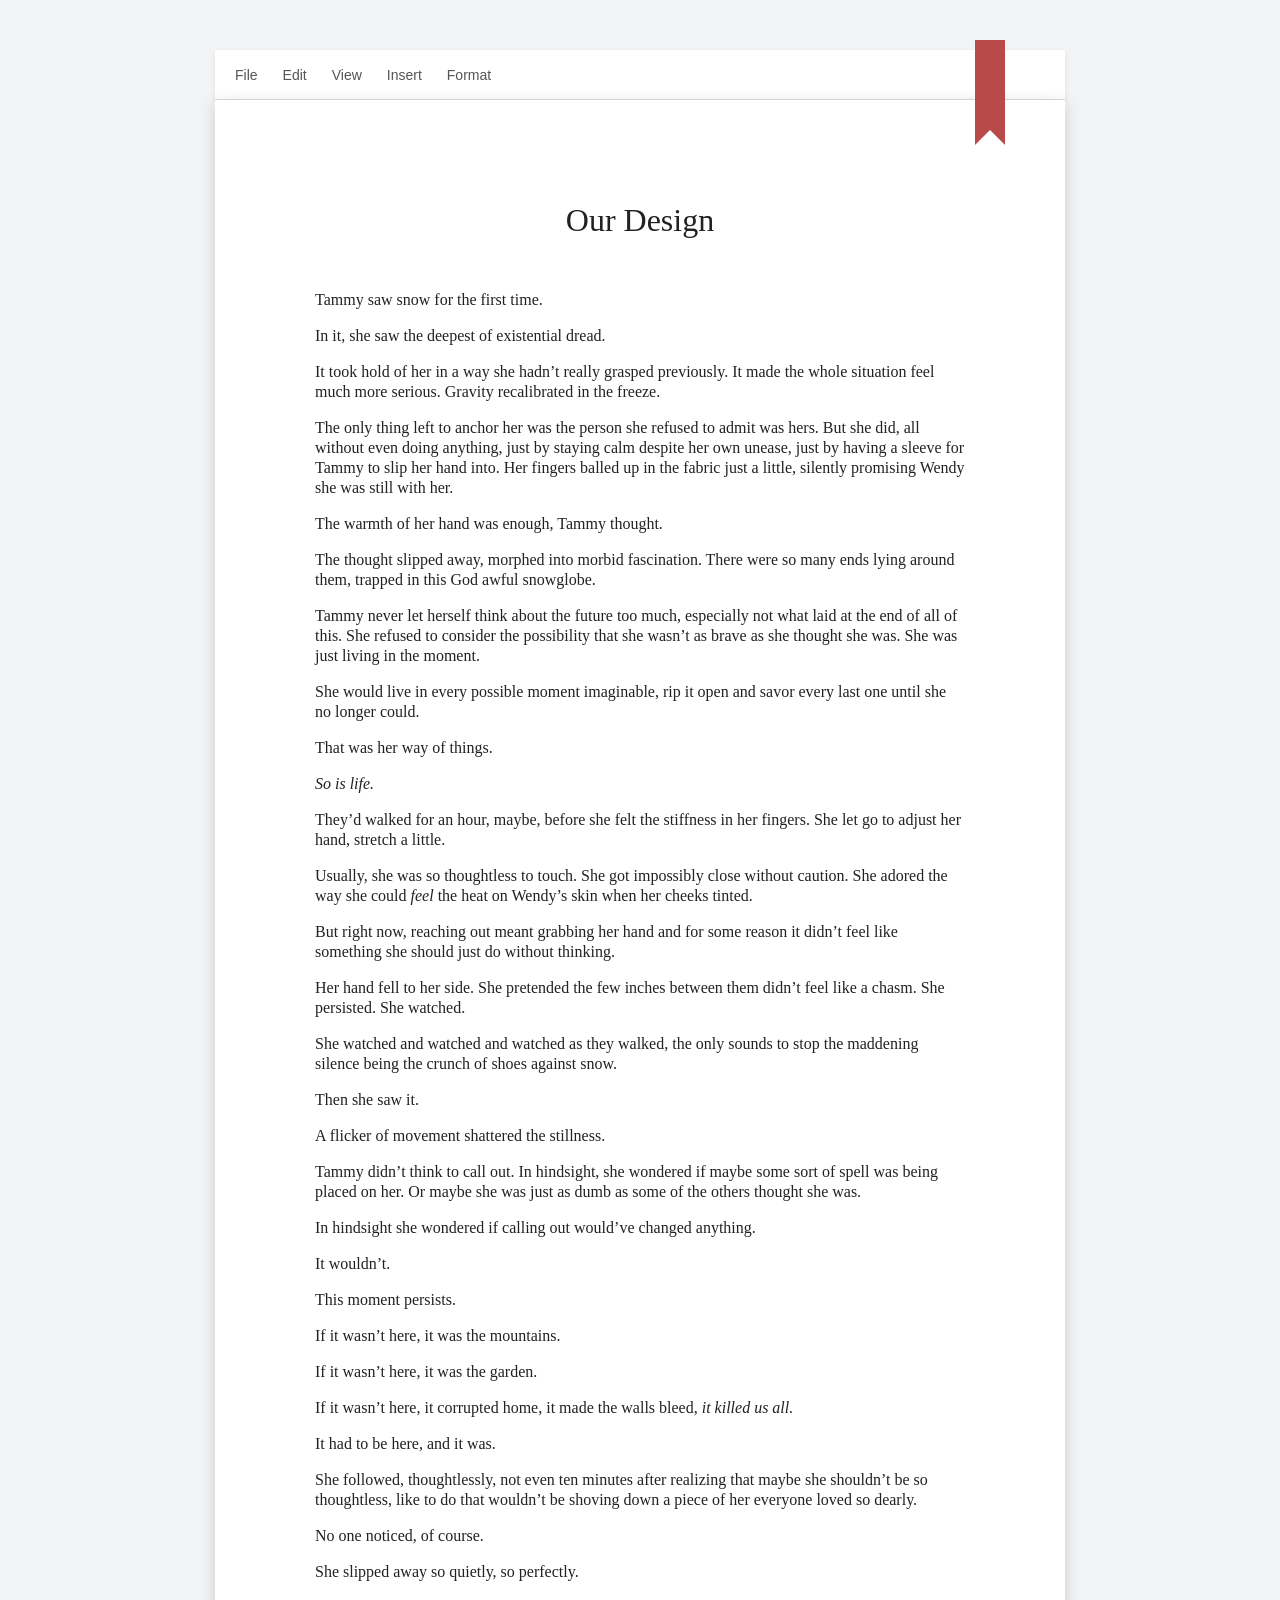
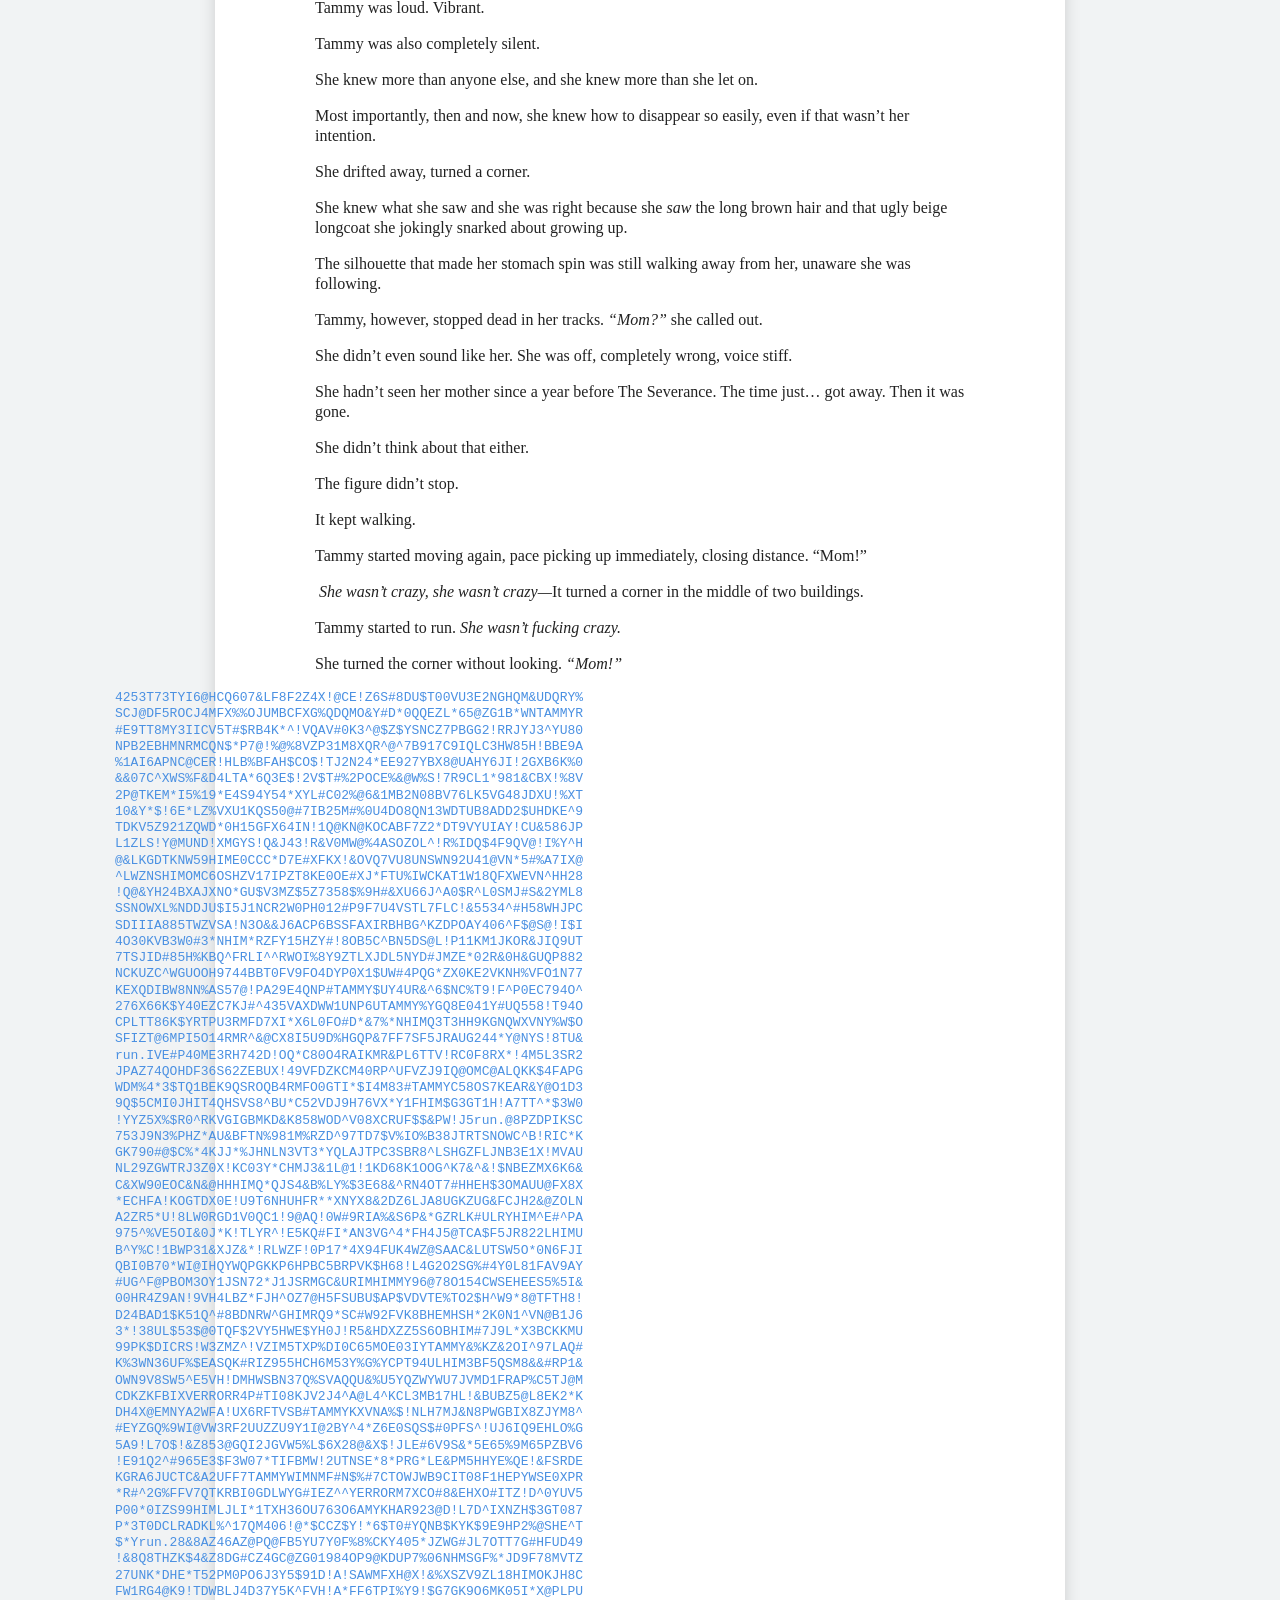
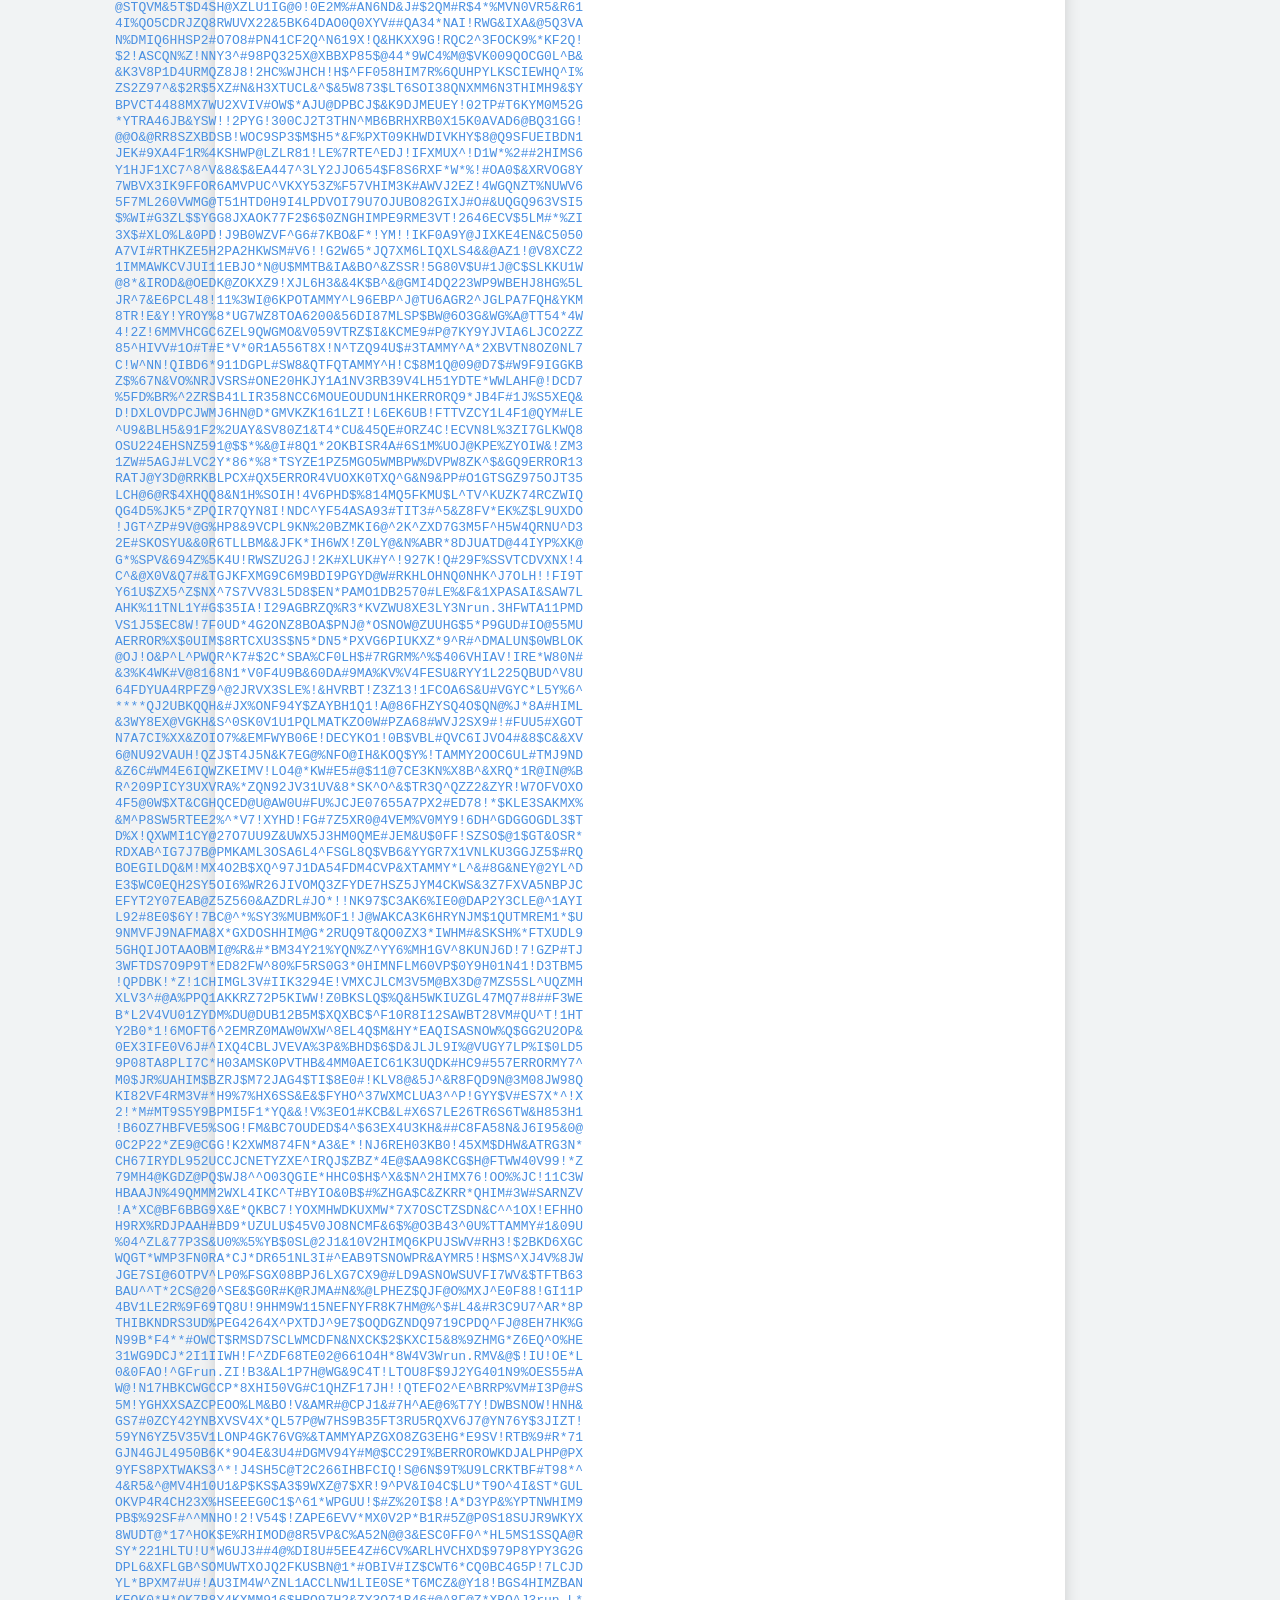
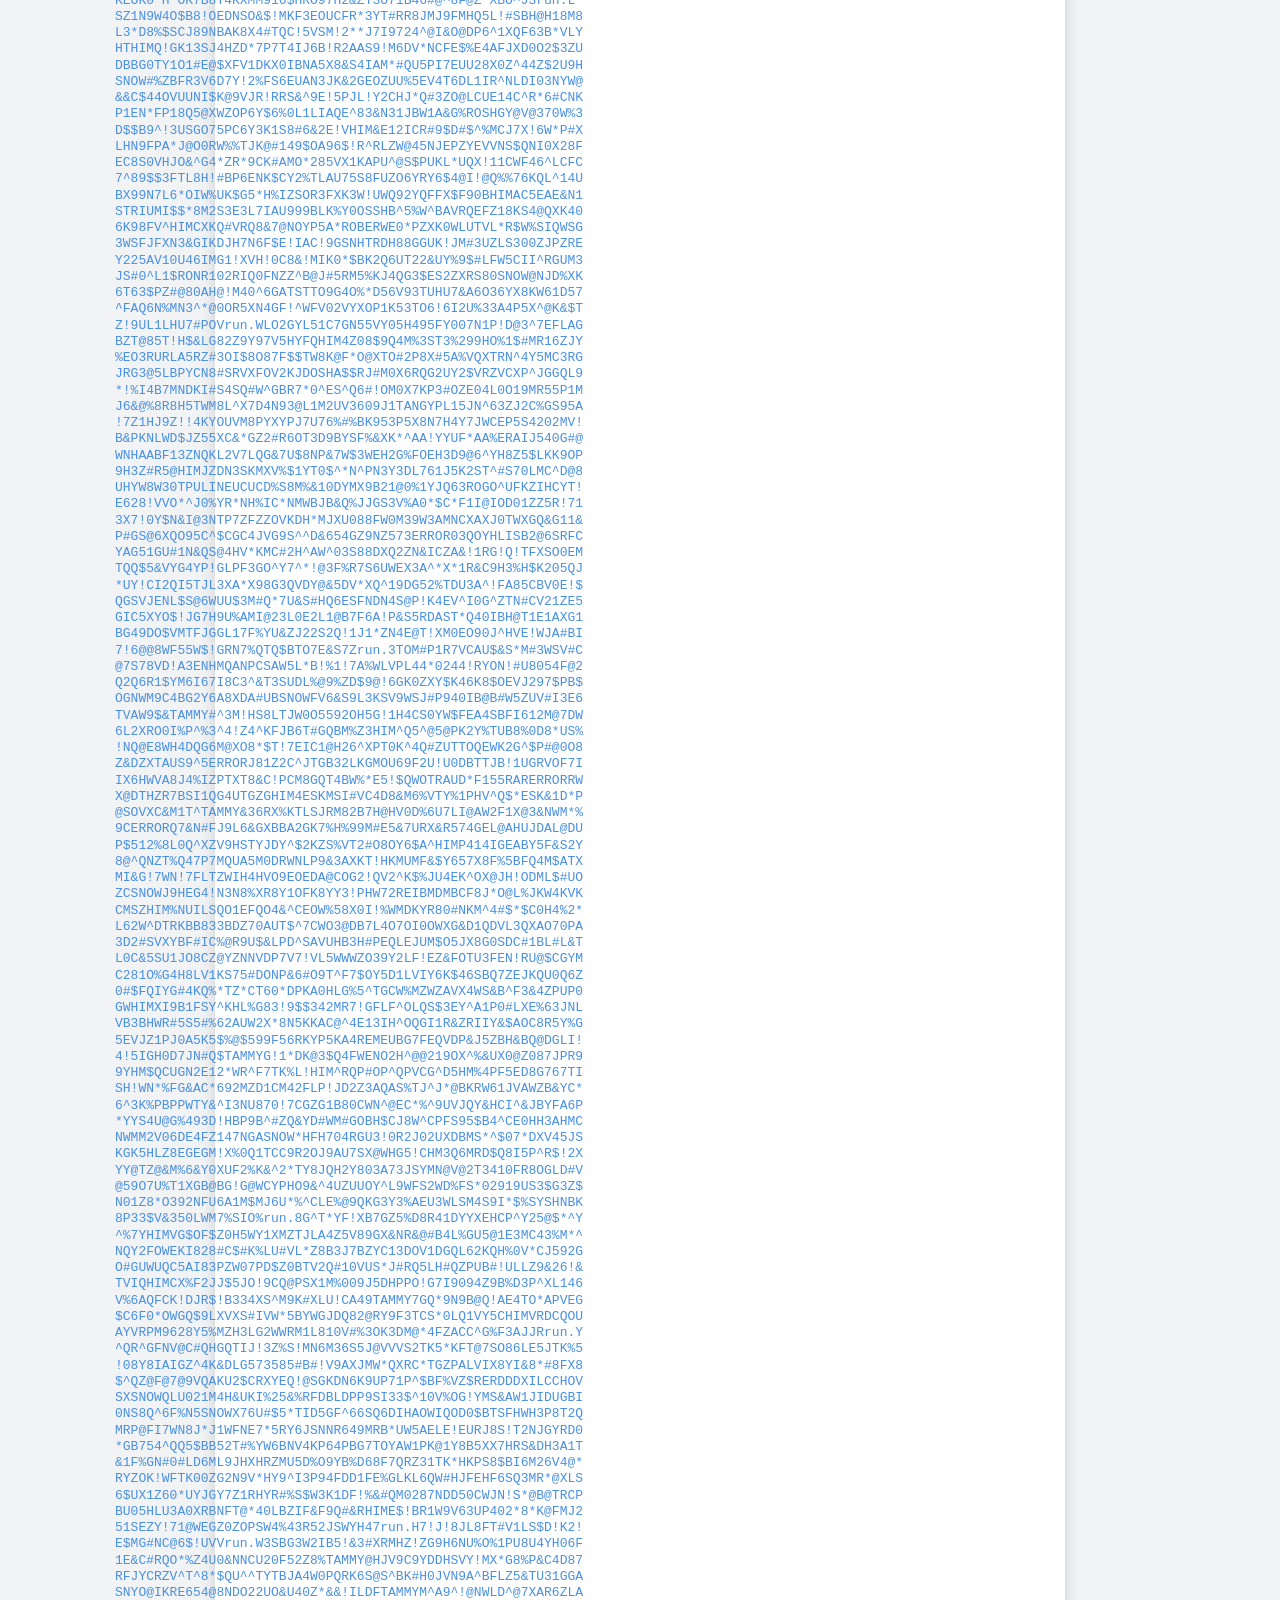
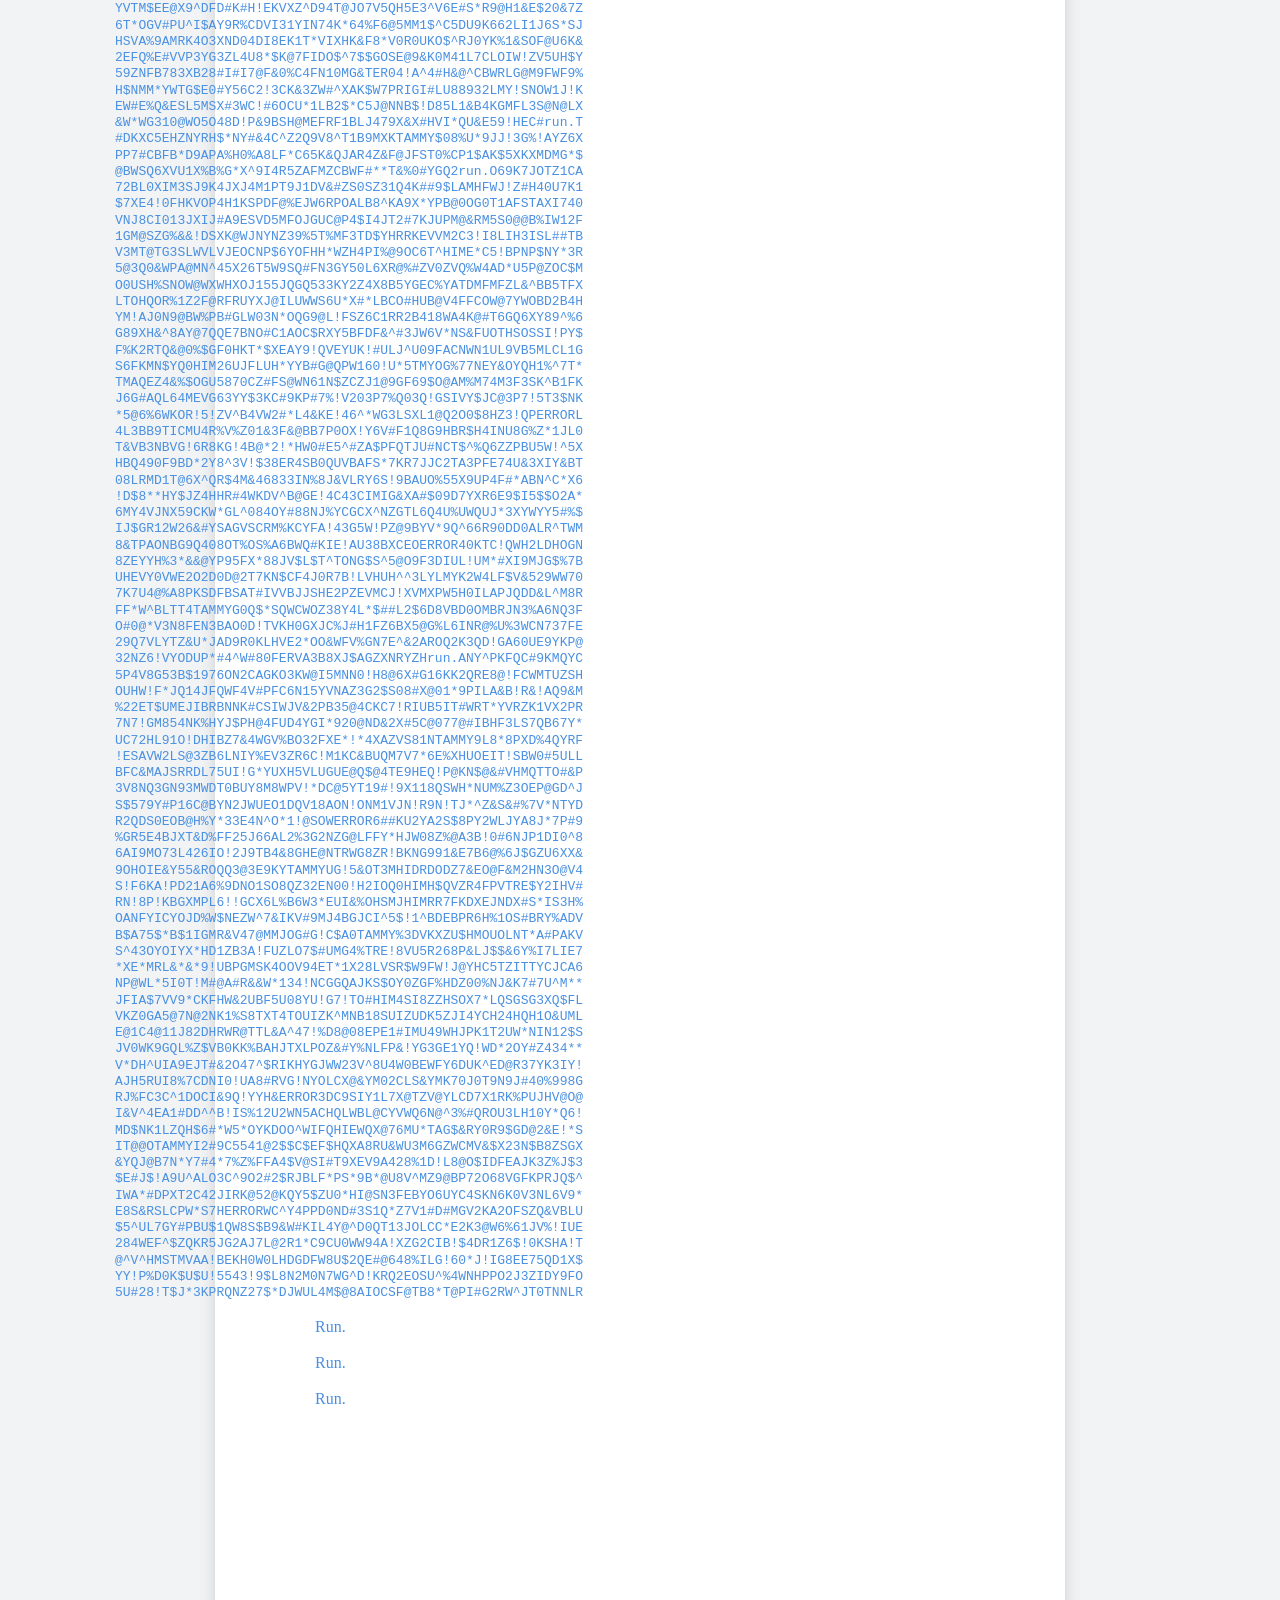
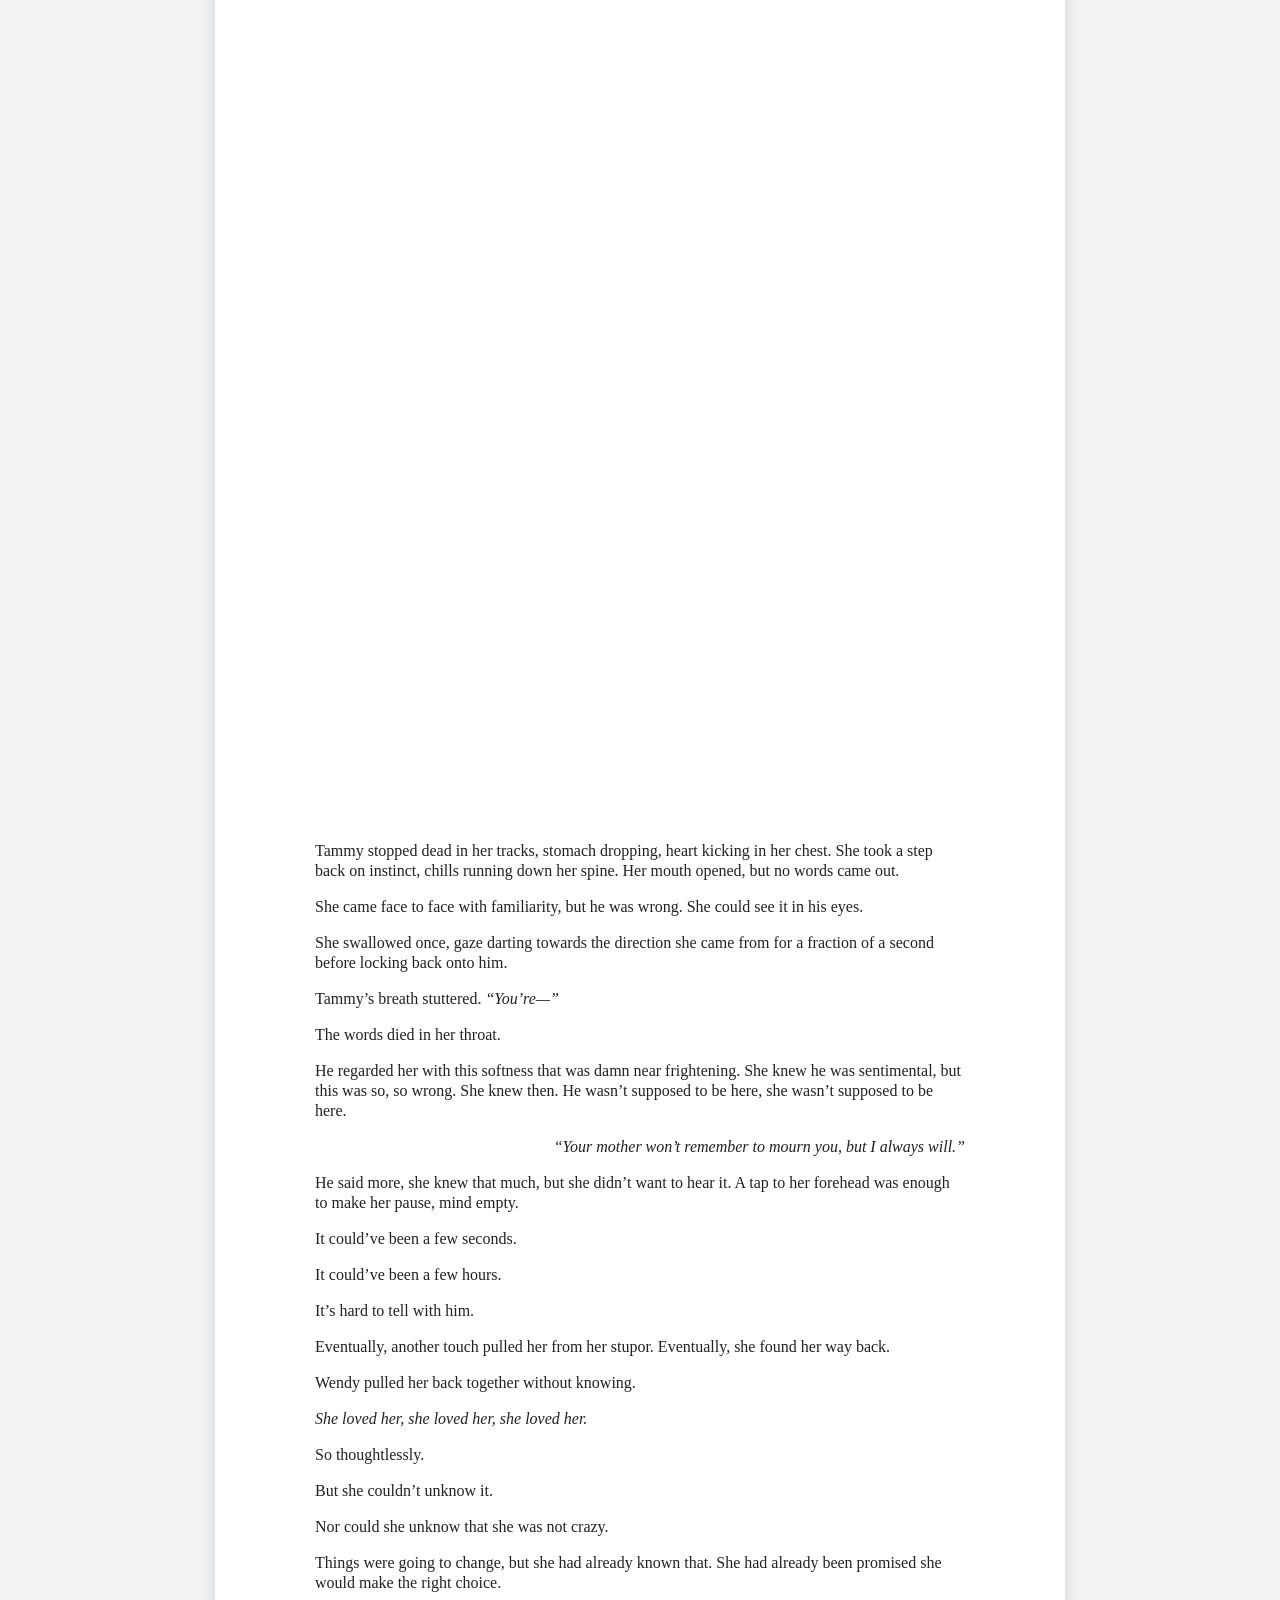
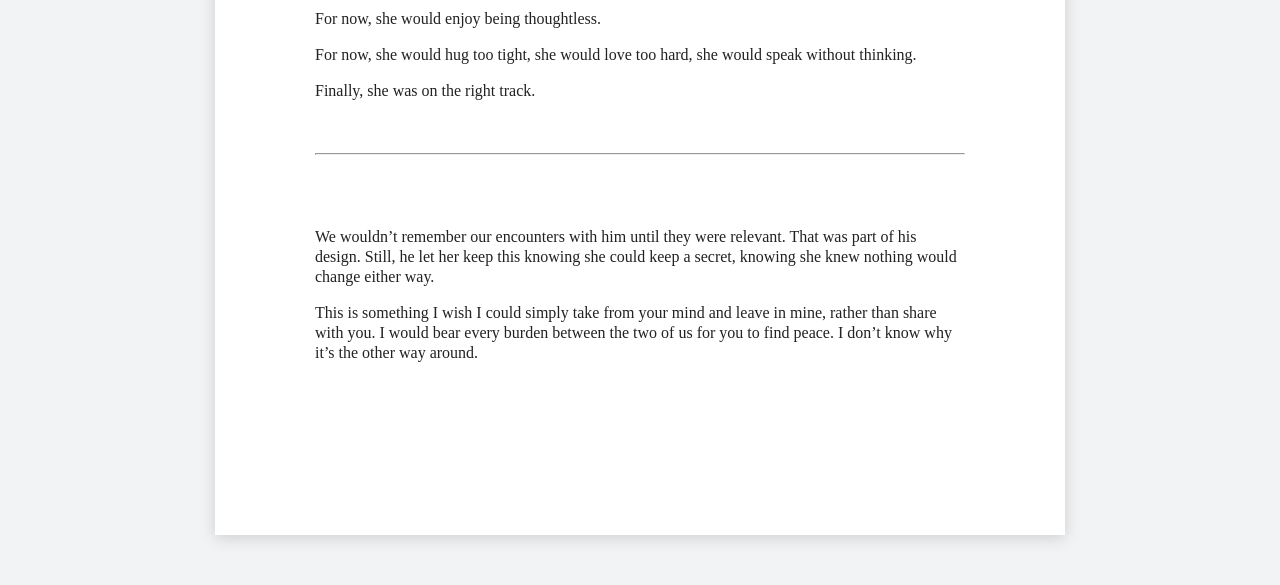
==== story.html @ 6427725e "Update story.html" ====
<!DOCTYPE html>
<html>
<head>
<meta charset="UTF-8">
<title>The Rabbit and the Hare</title>

<style>
body {
    margin: 0;
    background: #f1f3f4;
    font-family: "Times New Roman", Times, serif;
    display: flex;
    justify-content: center;
    padding: 50px 0;
}

/* workspace */
.workspace {
    position: relative;
}

/* toolbar??*/

.toolbar {
    width: 850px;
    height: 50px;
    background: #ffffff;
    border-bottom: 1px solid #ddd;
    box-shadow: 0 2px 5px rgba(0,0,0,0.08);

    display: flex;
    align-items: center;
    gap: 25px;

    padding: 0 20px;
    box-sizing: border-box;

    font-family: Arial, sans-serif;
    font-size: 14px;
    color: #555;
}
    
/* ribbon god were praying this works */
.ribbon {
    position: absolute;
    top: -10px;
    right: 60px;
    width: 30px;
    height: 90px;
    background: #b84a4a;
}

.ribbon::after {
    content: "";
    position: absolute;
    bottom: -15px;
    left: 0;
    width: 0;
    height: 0;
    border-left: 15px solid #b84a4a;
    border-right: 15px solid #b84a4a;
    border-bottom: 15px solid transparent;
}


/* paper area */
.page {
    width: 850px;
    min-height: 1100px;
    background: white;
    box-shadow: 0 3px 15px rgba(0,0,0,0.15);
    padding: 100px;
    box-sizing: border-box;
    line-height: 1.25;
    color: #222;
}

/* story styling stuff */
.title {
    text-align: center;
    font-size: 2em;
    margin-bottom: 50px;
}

.story {
}

#glitch {
    position: relative;

    left: -200px;

    width: 1200px;

    font-family: monospace;
    color: #4a90e2;
    white-space: pre;

    overflow: hidden;
}

    .font-CC {
    color: #4a90e2;
}

.spacer {
    height: 1000px; /* adjust size? */
}
    
</style>
</head>

<body>

<div class="workspace">
    
<div class="toolbar">
    <span>File</span> 
    <span>Edit</span>
    <span>View</span>
    <span>Insert</span>
    <span>Format</span>
</div>
    
    <div class="ribbon"></div>

    <div class="page">

        <div class="title">Our Design</div>

        <div class="story">
<p><span>Tammy saw snow for the first time.</span></p>

<p><span>In it, she saw the deepest of existential dread.</span></p>

<p><span>It took hold of her in a way she hadn’t really grasped previously. It made the whole situation feel much more serious. Gravity recalibrated in the freeze. </span></p>

<p><span>The only thing left to anchor her was the person she refused to admit was hers. But she did, all without even doing anything, just by staying calm despite her own unease, just by having a sleeve for Tammy to slip her hand into. Her fingers balled up in the fabric just a little, silently promising Wendy she was still with her. </span></p>

<p><span>The warmth of her hand was enough, Tammy thought. </span></p>

<p><span>The thought slipped away, morphed into morbid fascination. There were so many ends lying around them, trapped in this God awful snowglobe. </span></p>

<p><span>Tammy never let herself think about the future too much, especially not what laid at the end of all of this. She refused to consider the possibility that she wasn’t as brave as she thought she was. She was just living in the moment. </span></p>

<p><span>She would live in every possible moment imaginable, rip it open and savor every last one until she no longer could. </span></p>

<p><span>That was her way of things.</span></p>

<p><em><span>So is life. </span></em></p>

<p><span>They’d walked for an hour, maybe, before she felt the stiffness in her fingers. She let go to adjust her hand, stretch a little. </span></p>

<p><span>Usually, she was so thoughtless to touch. She got impossibly close without caution. She adored the way she could </span><em><span>feel</span></em><span> the heat on Wendy’s skin when her cheeks tinted.</span></p>

<p><span>But right now, reaching out meant grabbing her hand and for some reason it didn’t feel like something she should just do without thinking. </span></p>

<p><span>Her hand fell to her side. She pretended the few inches between them didn’t feel like a chasm. She persisted. She watched. </span></p>

<p><span>She watched and watched and watched as they walked, the only sounds to stop the maddening silence being the crunch of shoes against snow. </span></p>

<p><span>Then she saw it.</span></p>

<p><span>A flicker of movement shattered the stillness. </span></p>

<p><span>Tammy didn’t think to call out. In hindsight, she wondered if maybe some sort of spell was being placed on her. Or maybe she was just as dumb as some of the others thought she was. </span></p>

<p><span>In hindsight she wondered if calling out would’ve changed anything.</span></p>

<p><span>It wouldn’t. </span></p>

<p><span>This moment persists.</span></p>

<p><span>If it wasn’t here, it was the mountains. </span></p>

<p><span>If it wasn’t here, it was the garden. </span></p>

<p><span>If it wasn’t here, it corrupted home, it made the walls bleed, </span><em><span>it killed us all. </span></em></p>

<p><span>It had to be here, and it was. </span></p>

<p><span>She followed, thoughtlessly, not even ten minutes after realizing that maybe she shouldn’t be so thoughtless, like to do that wouldn’t be shoving down a piece of her everyone loved so dearly. </span></p>

<p><span>No one noticed, of course. </span></p>

<p><span>She slipped away so quietly, so perfectly. </span></p>

<p><span>Tammy was loud. Vibrant. </span></p>

<p><span>Tammy was also completely silent. </span></p>

<p><span>She knew more than anyone else, and she knew more than she let on. </span></p>

<p><span>Most importantly, then and now, she knew how to disappear so easily, even if that wasn’t her intention. </span></p>

<p><span>She drifted away, turned a corner. </span></p>

<p><span>She knew what she saw and she was right because she </span><em><span>saw</span></em><span> the long brown hair and that ugly beige longcoat she jokingly snarked about growing up. </span></p>

<p><span>The silhouette that made her stomach spin was still walking away from her, unaware she was following.</span></p>

<p><span>Tammy, however, stopped dead in her tracks. </span><em><span>“Mom?” </span></em><span>she called out. </span></p>

<p><span>She didn’t even sound like her. She was off, completely wrong, voice stiff. </span></p>

<p><span>She hadn’t seen her mother since a year before The Severance. The time just… got away. Then it was gone. </span></p>

<p><span>She didn’t think about that either. </span></p>

<p><span>The figure didn’t stop. </span></p>

<p><span>It kept walking. </span></p>

<p><span>Tammy started moving again, pace picking up immediately, closing distance. “Mom!”</span></p>

<p><span> </span><em><span>She wasn’t crazy, she wasn’t crazy—</span></em><span>It turned a corner in the middle of two buildings.</span></p>

<p><span>Tammy started to run. </span><em><span>She wasn’t fucking crazy. </span></em></p>

<p><span>She turned the corner without looking. </span><em><span>“Mom!”</span></em><span> </span></p>

<p><div id="glitch"></div>

<script>
const chars =
"ABCDEFGHIJKLMNOPQRSTUVWXYZ0123456789@#$%^&*!";

const words = [
    "TAMMY",
    "HIM",
    "HIM",
    "HIM",
    "SNOW",
    "ERROR",
    "run."
];

function scramble() {
    let output = "";

    for (let line = 0; line < 333; line++) {

        let text = "";

        for (let i = 0; i < 60; i++) {
            text += chars[Math.floor(Math.random() * chars.length)];
        }

        if (Math.random() < 0.4) {
            let word = words[Math.floor(Math.random() * words.length)];

            let pos = Math.floor(Math.random() * (text.length - word.length));

            text =
                text.slice(0, pos) +
                word +
                text.slice(pos + word.length);
        }

        output += text + "\n";
    }

    document.getElementById("glitch").textContent = output;
}

setInterval(scramble, 90);
</script></p>
<p><span class="font-CC">Run.</span></p>
 <p><span class="font-CC">Run.</span></p>
             <p><span class="font-CC">Run.</span></p>

<div class="spacer"></div>

<p><span>Tammy stopped dead in her tracks, stomach dropping, heart kicking in her chest. She took a step back on instinct, chills running down her spine. Her mouth opened, but no words came out. </span></p>

<p><span>She came face to face with familiarity, but he was wrong. She could see it in his eyes. </span></p>

<p><span>She swallowed once, gaze darting towards the direction she came from for a fraction of a second before locking back onto him.</span></p>

<p><span>Tammy’s breath stuttered. </span><em><span>“You’re—” </span></em></p>

<p><span>The words died in her throat.</span></p>

<p><span>He regarded her with this softness that was damn near frightening. She knew he was sentimental, but this was so, so wrong. She knew then. He wasn’t supposed to be here, she wasn’t supposed to be here.</span></p>

<p><p align="right"><em><span>“Your mother won’t remember to mourn you, but I always will.”</span></em></p>

<p><span>He said more, she knew that much, but she didn’t want to hear it. A tap to her forehead was enough to make her pause, mind empty. </span></p>

<p><span>It could’ve been a few seconds. </span></p>

<p><span>It could’ve been a few hours. </span></p>

<p><span>It’s hard to tell with him. </span></p>

<p><span>Eventually, another touch pulled her from her stupor. Eventually, she found her way back.</span></p>

<p><span>Wendy pulled her back together without knowing. </span></p>

<p><em><span>She loved her, she loved her, she loved her. </span></em></p>

<p><span>So thoughtlessly. </span></p>

<p><span>But she couldn’t unknow it. </span></p>

<p><span>Nor could she unknow that she was not crazy. </span></p>

<p><span>Things were going to change, but she had already known that. She had already been promised she would make the right choice. </span></p>

<p><span>For now, she would enjoy being thoughtless. </span></p>

<p><span>For now, she would hug too tight, she would love too hard, she would speak without thinking. </span></p>

<p><span>Finally, she was on the right track.</span></p>

<p> </p><hr>

<p><br />
<br />
</p>

<p><span>We wouldn’t remember our encounters with him until they were relevant. That was part of his design. Still, he let her keep this knowing she could keep a secret, knowing she knew nothing would change either way. </span></p>

<p><span>This is something I wish I could simply take from your mind and leave in mine, rather than share with you. I would bear every burden between the two of us for you to find peace. I don’t know why it’s the other way around. </span></p>

<p><br />
<br />
</p>
        </div>

    </div>

</div>

</body>
</html>
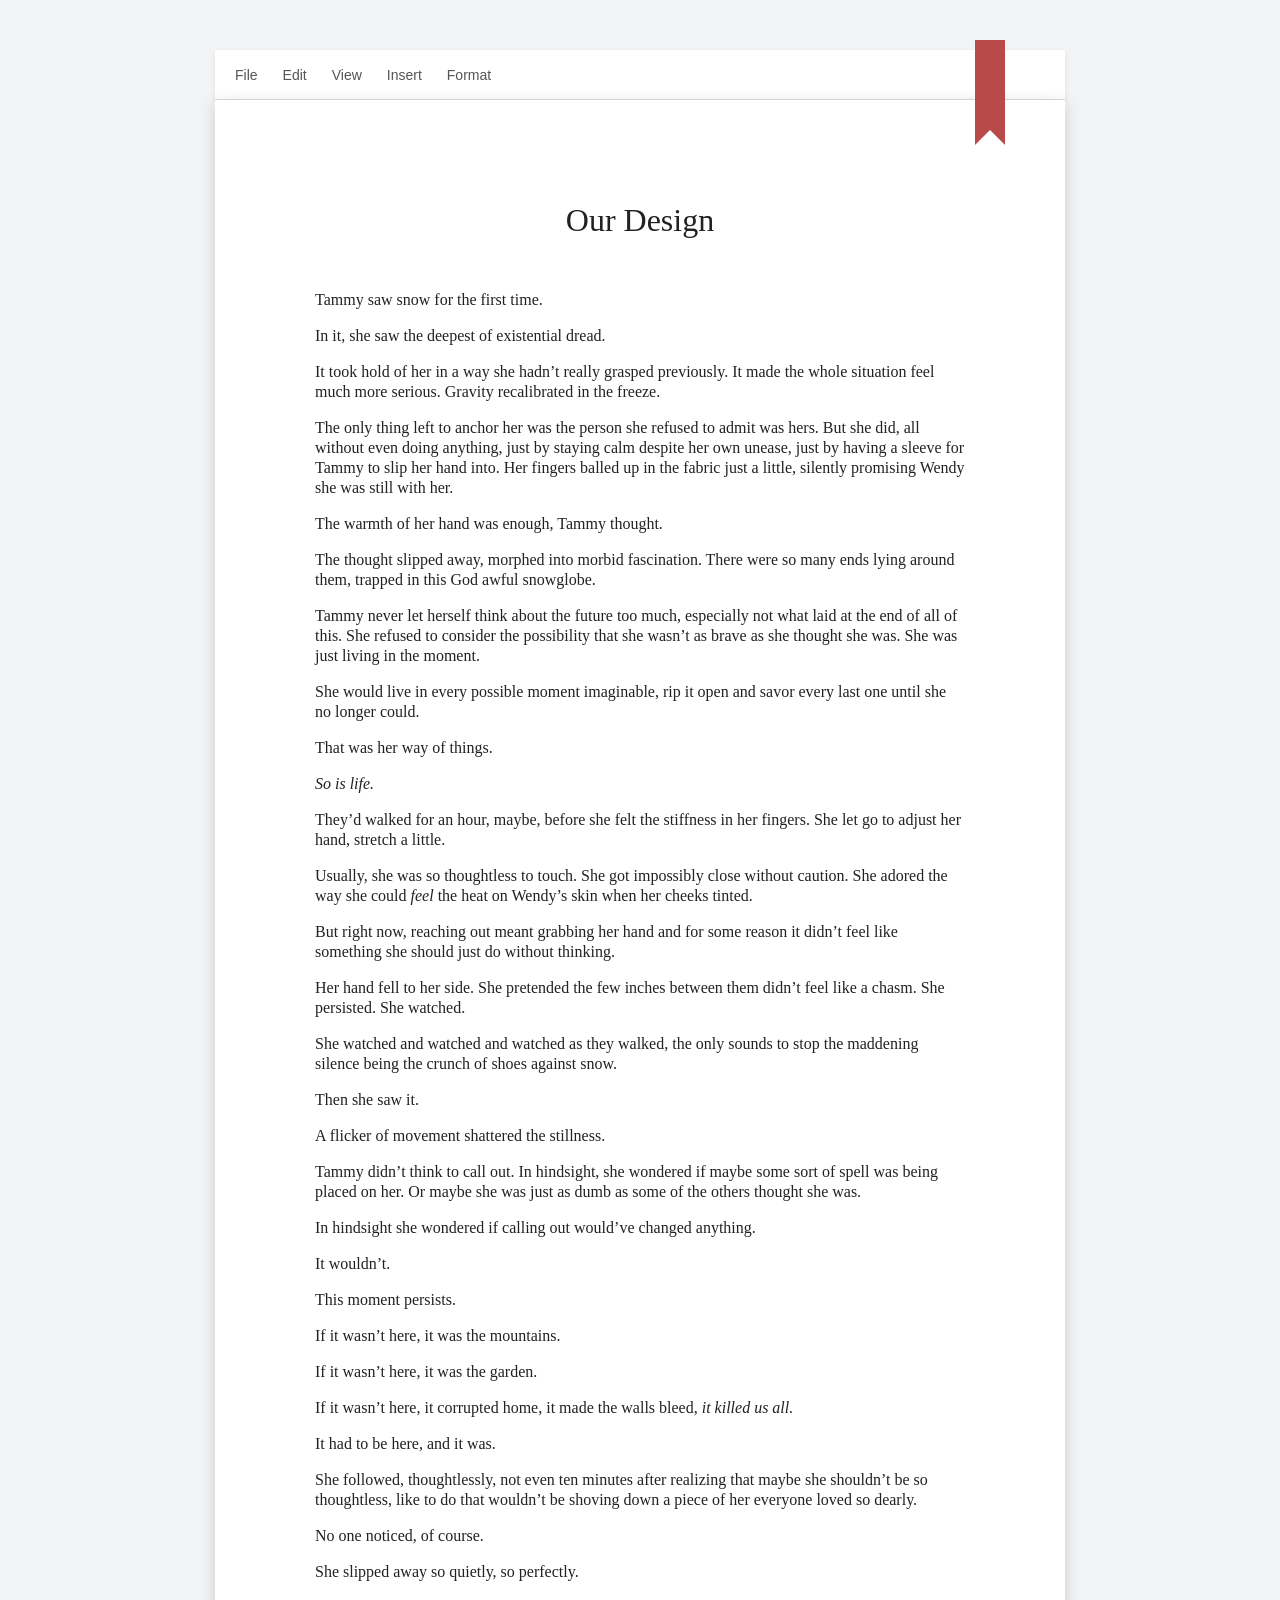
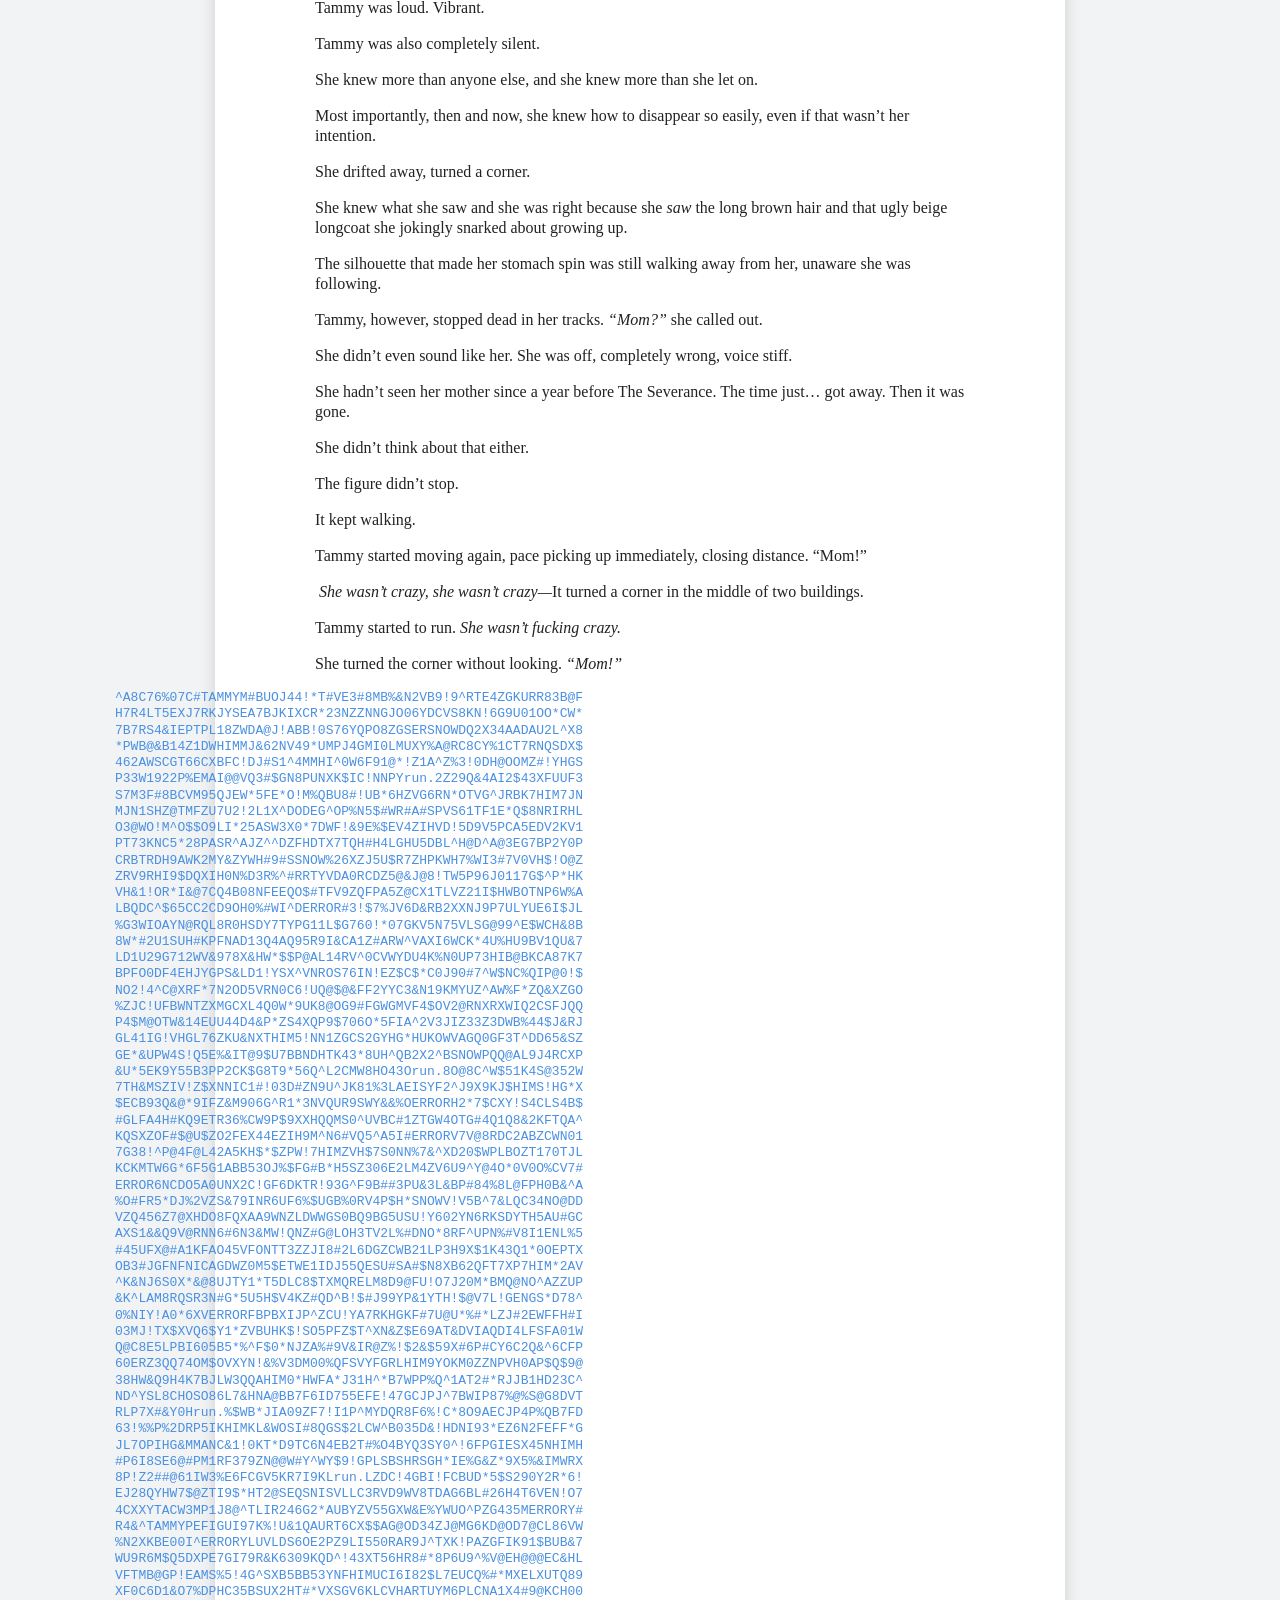
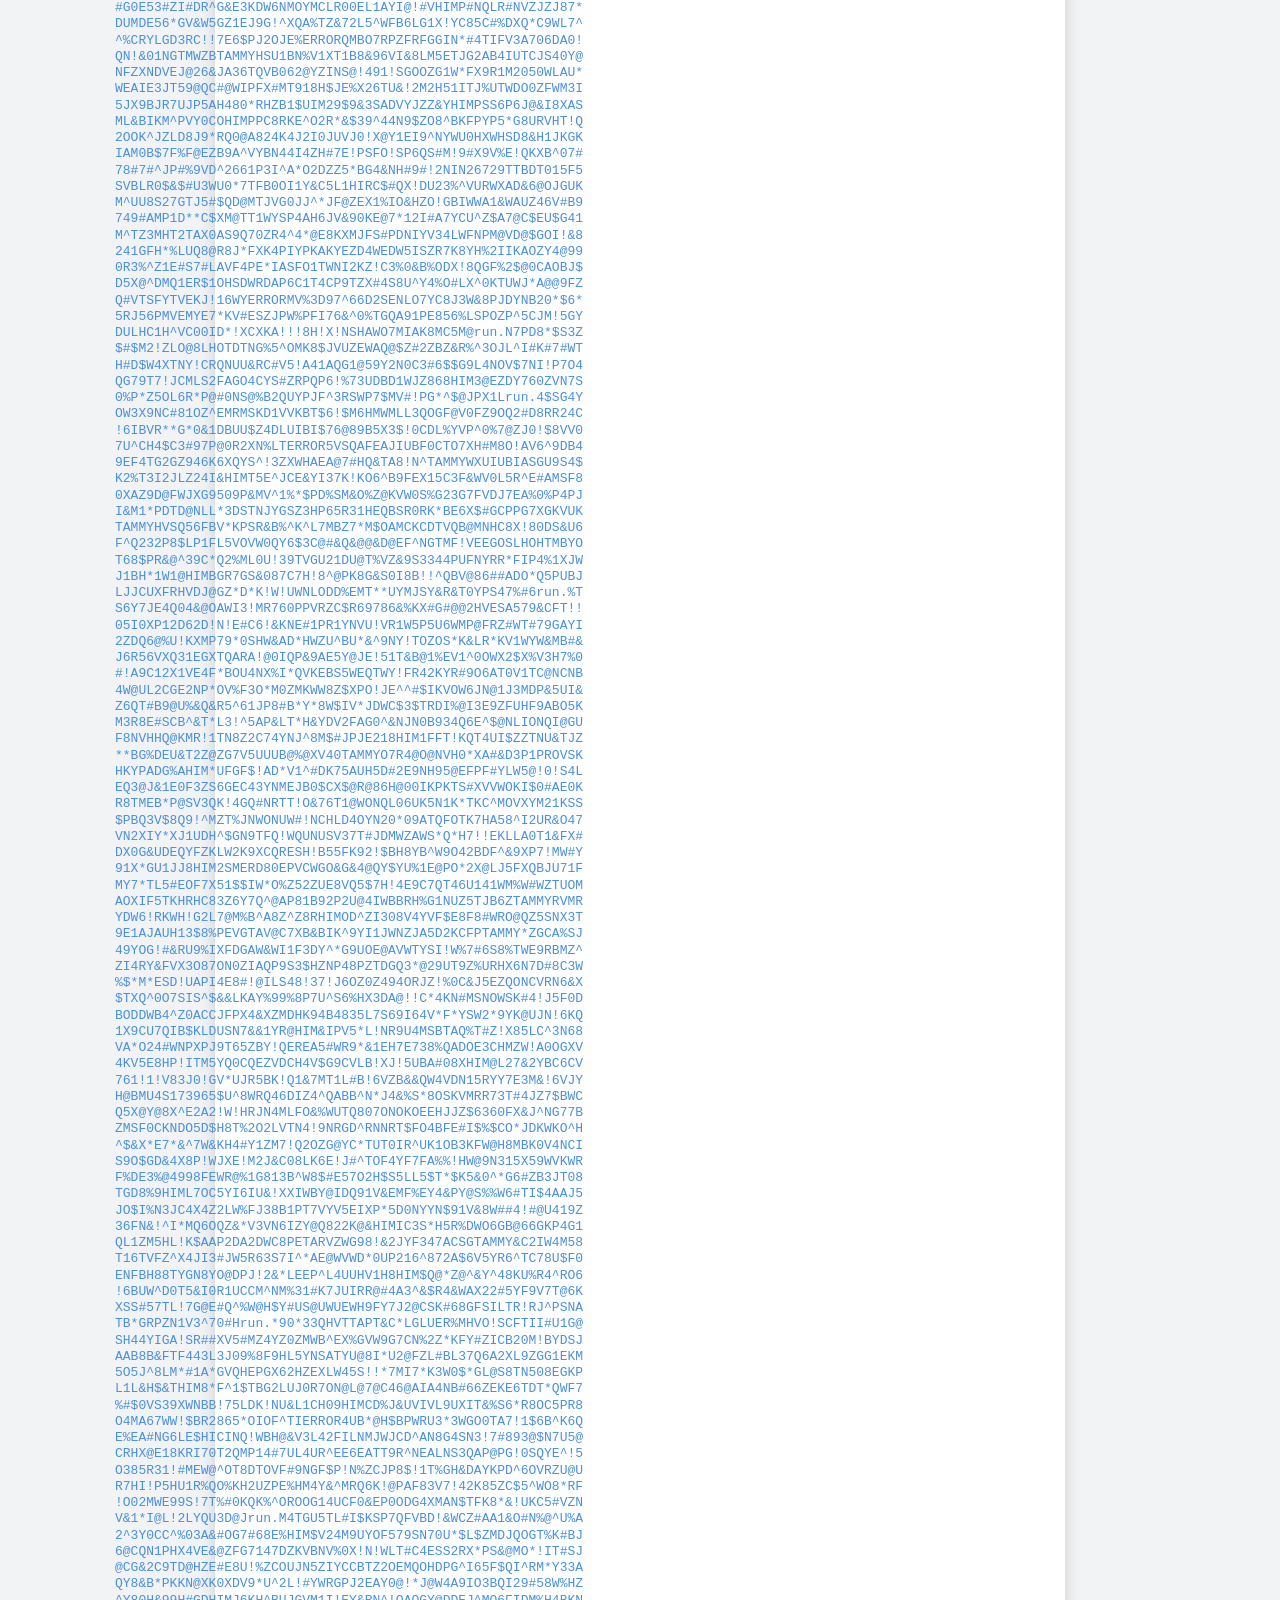
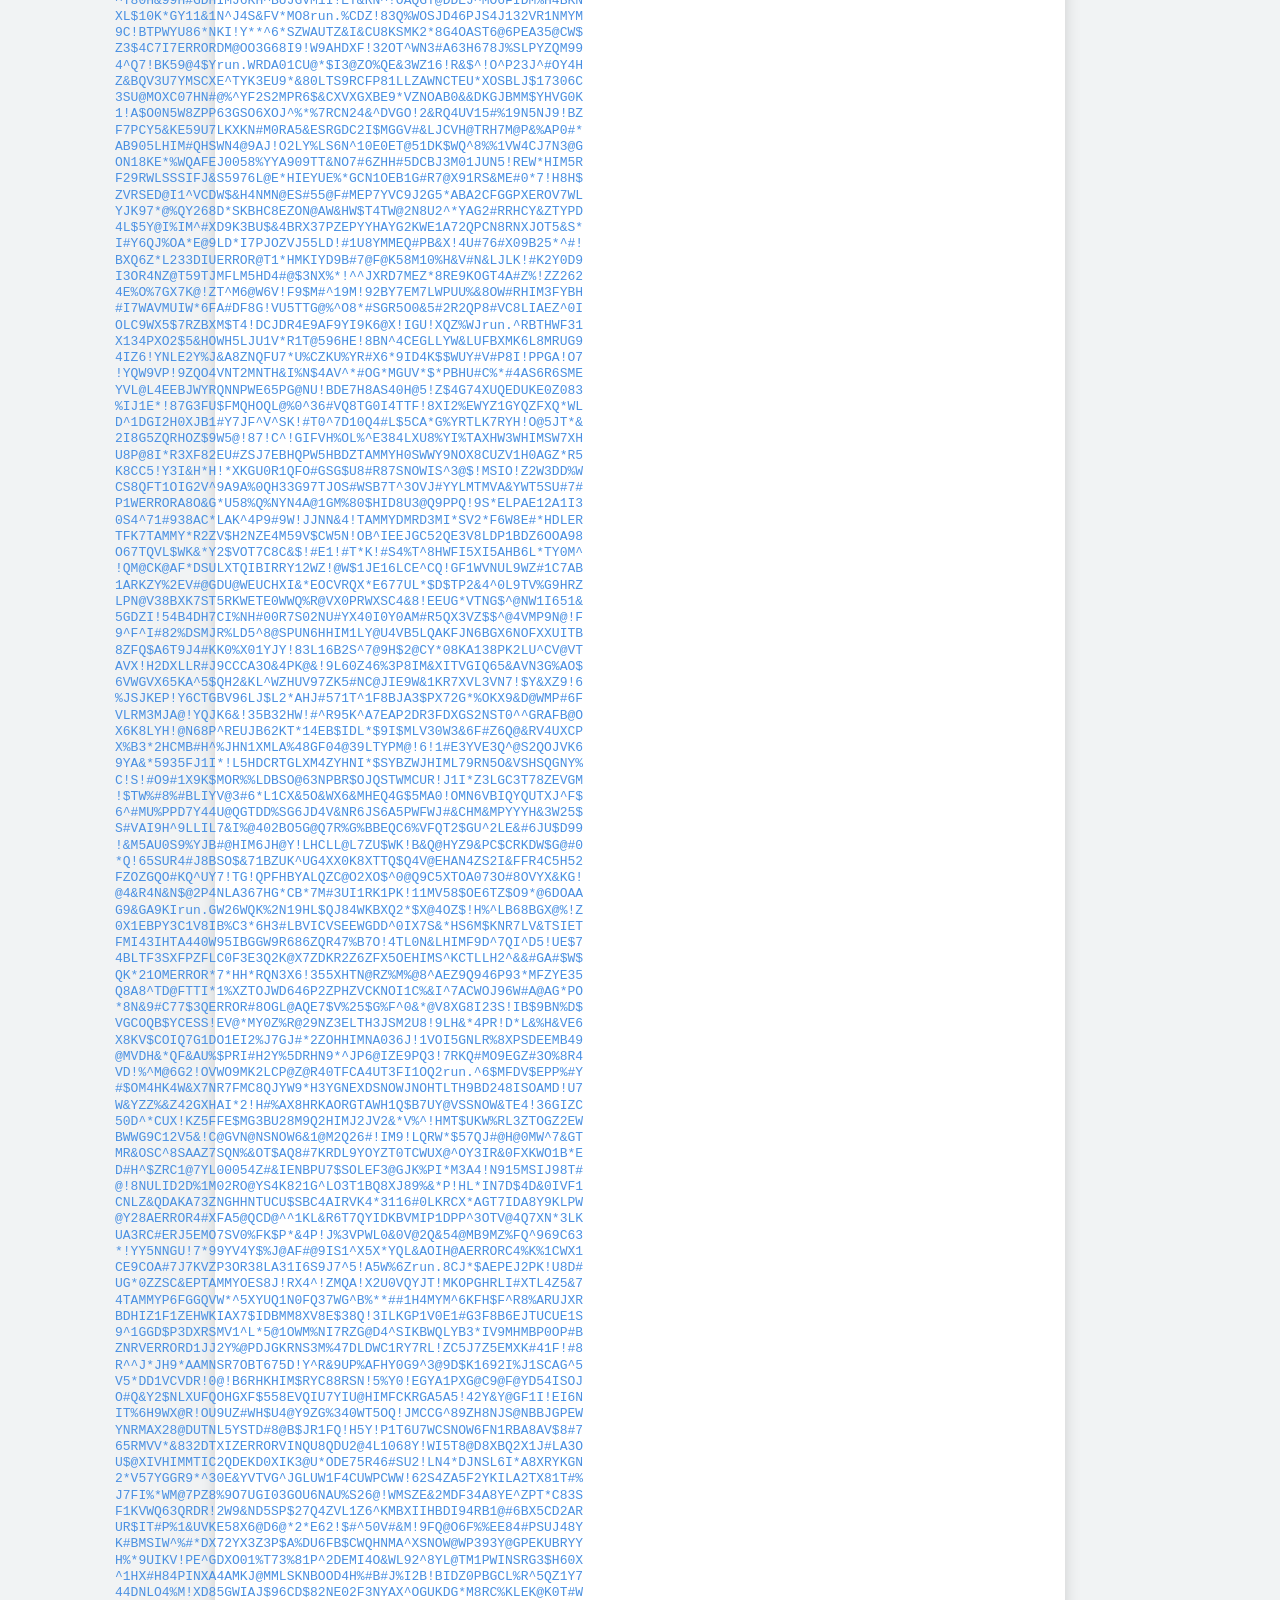
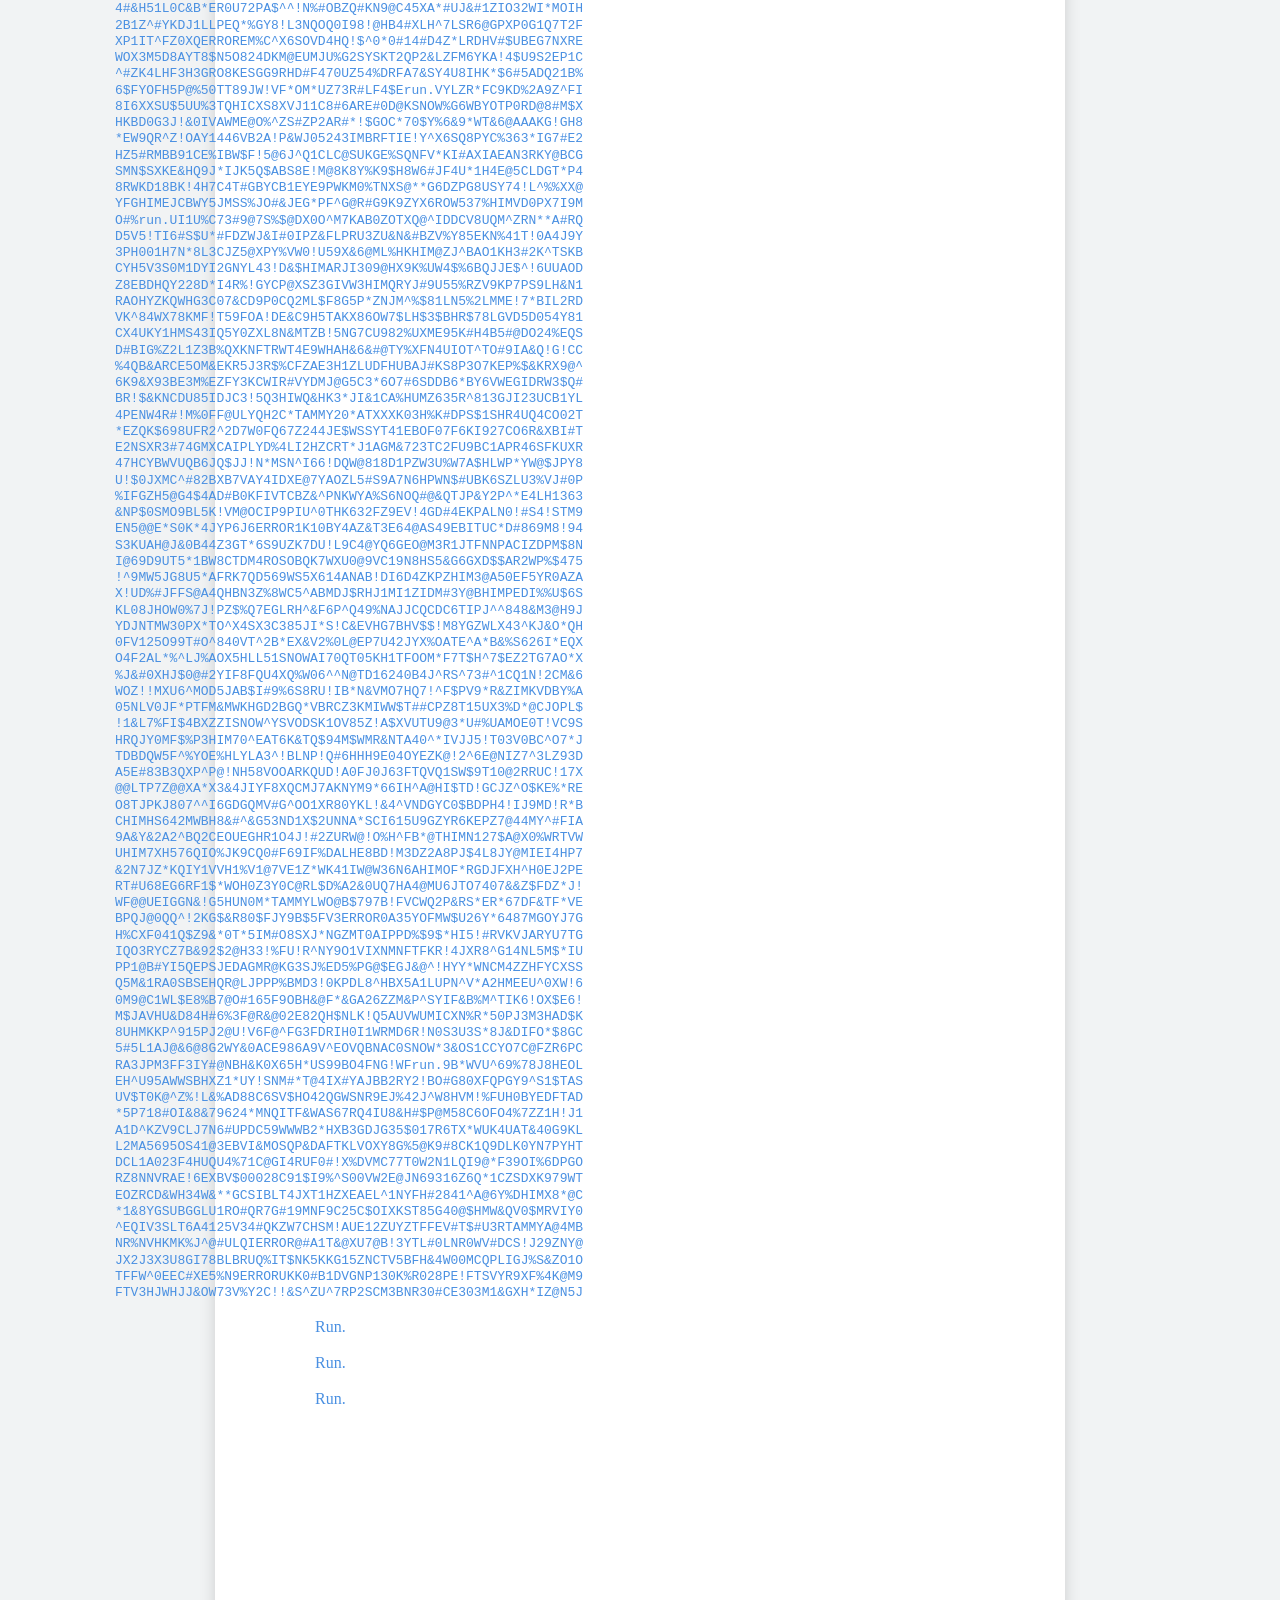
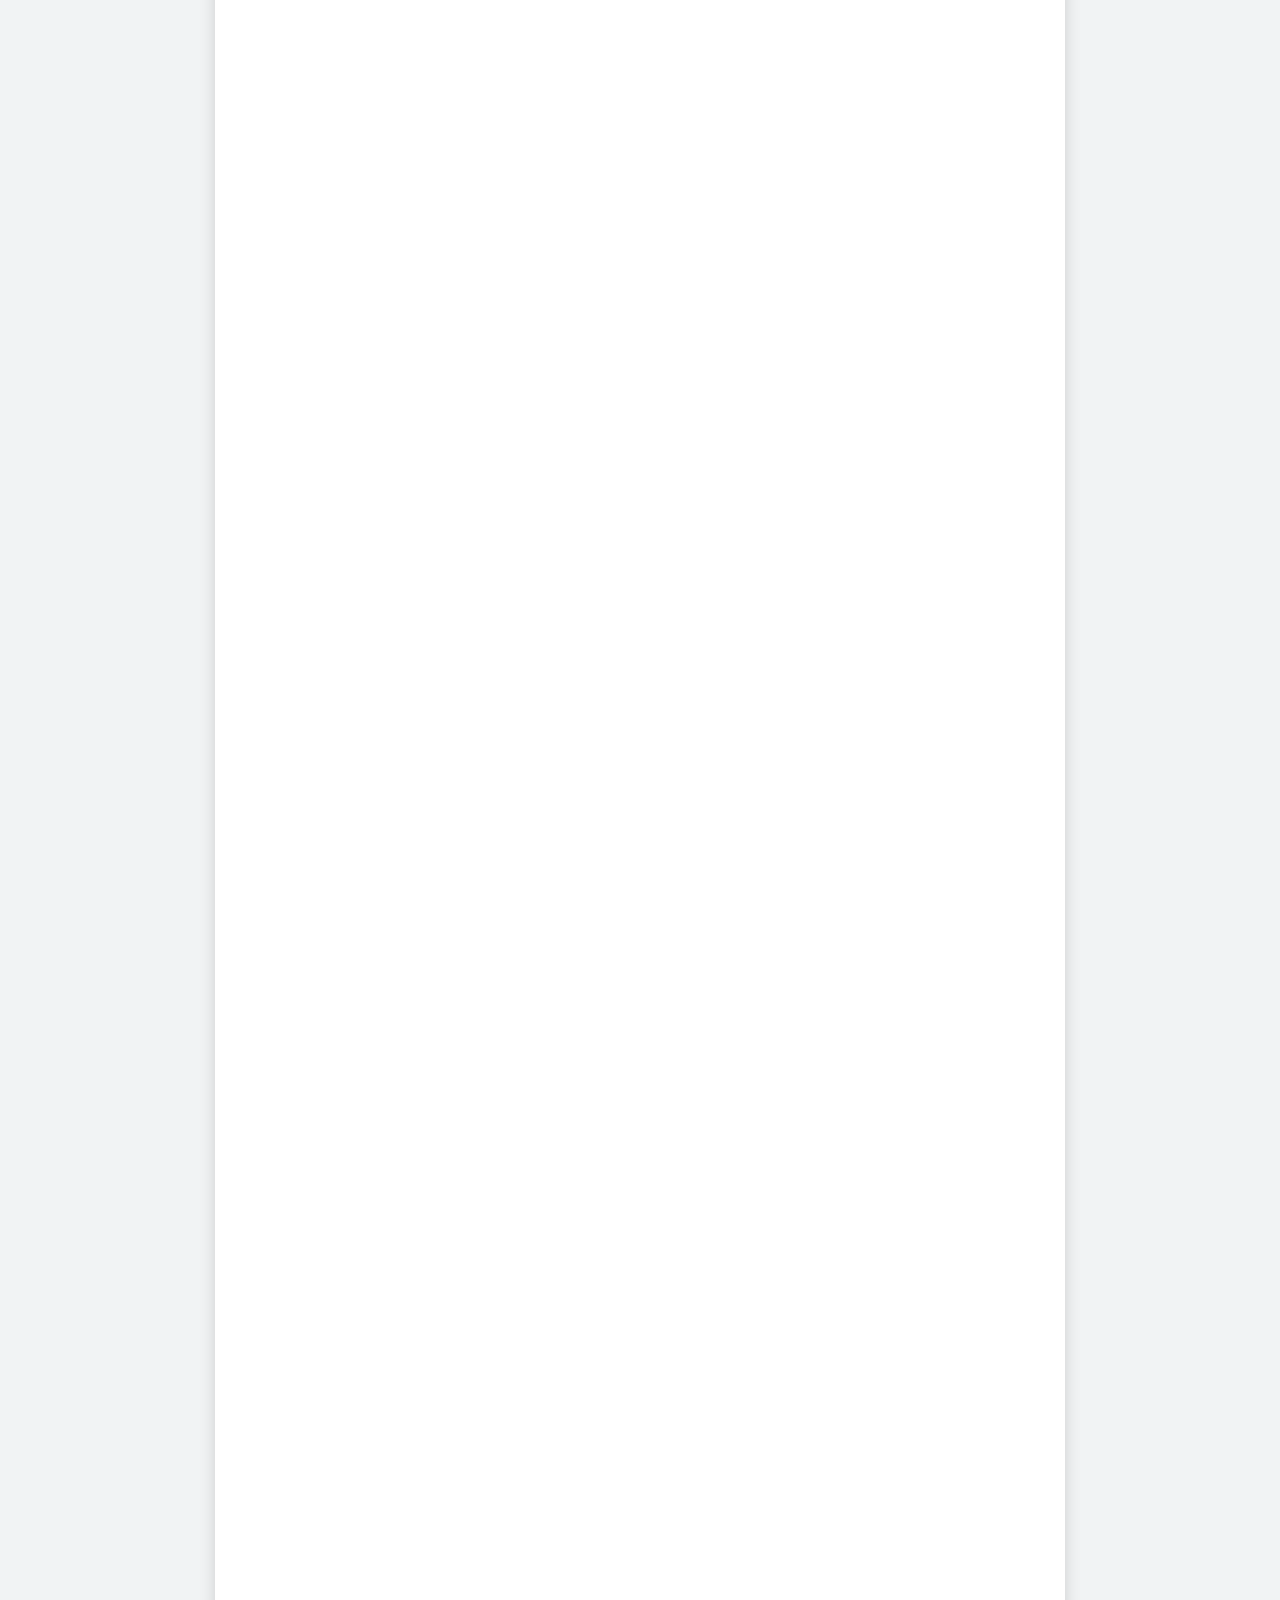
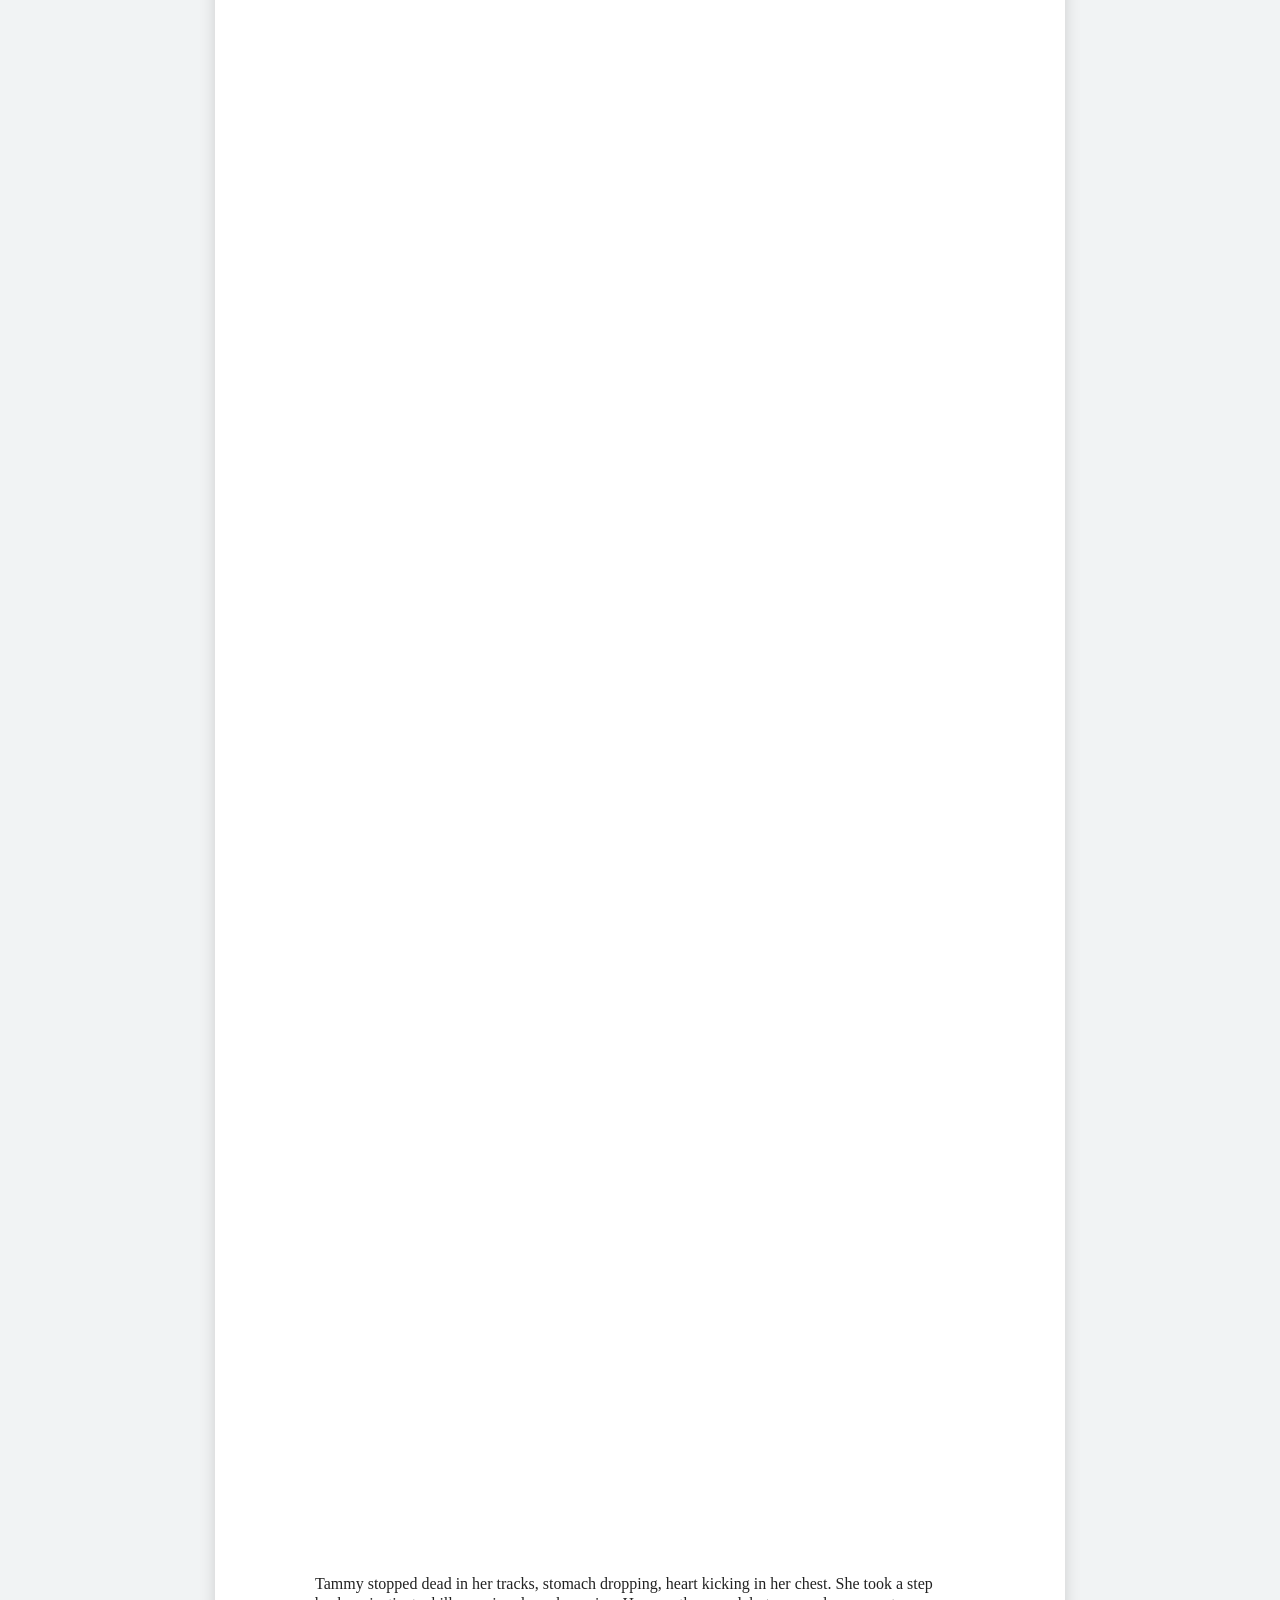
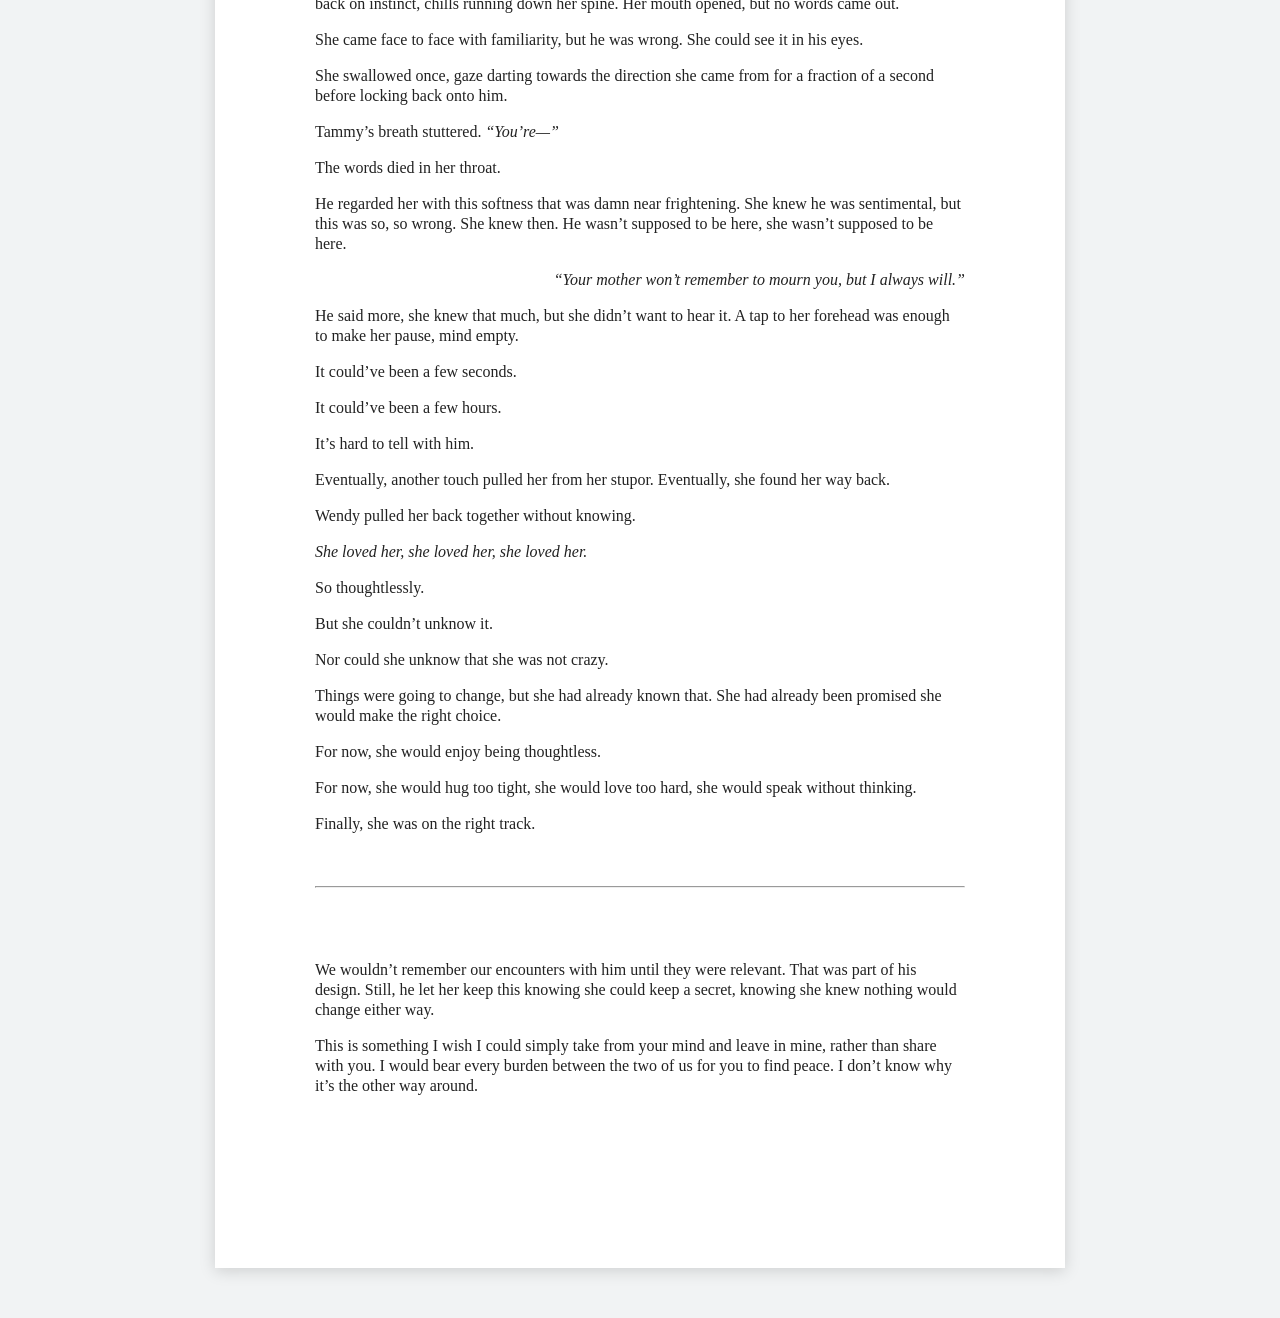
==== commit 2a1c480a: "Update story.html" ====
--- a/story.html
+++ b/story.html
@@ -104,7 +104,7 @@
 }
 
 .spacer {
-    height: 1000px; /* adjust size? */
+    height: 3333px; /* adjust size? */
 }
     
 </style>
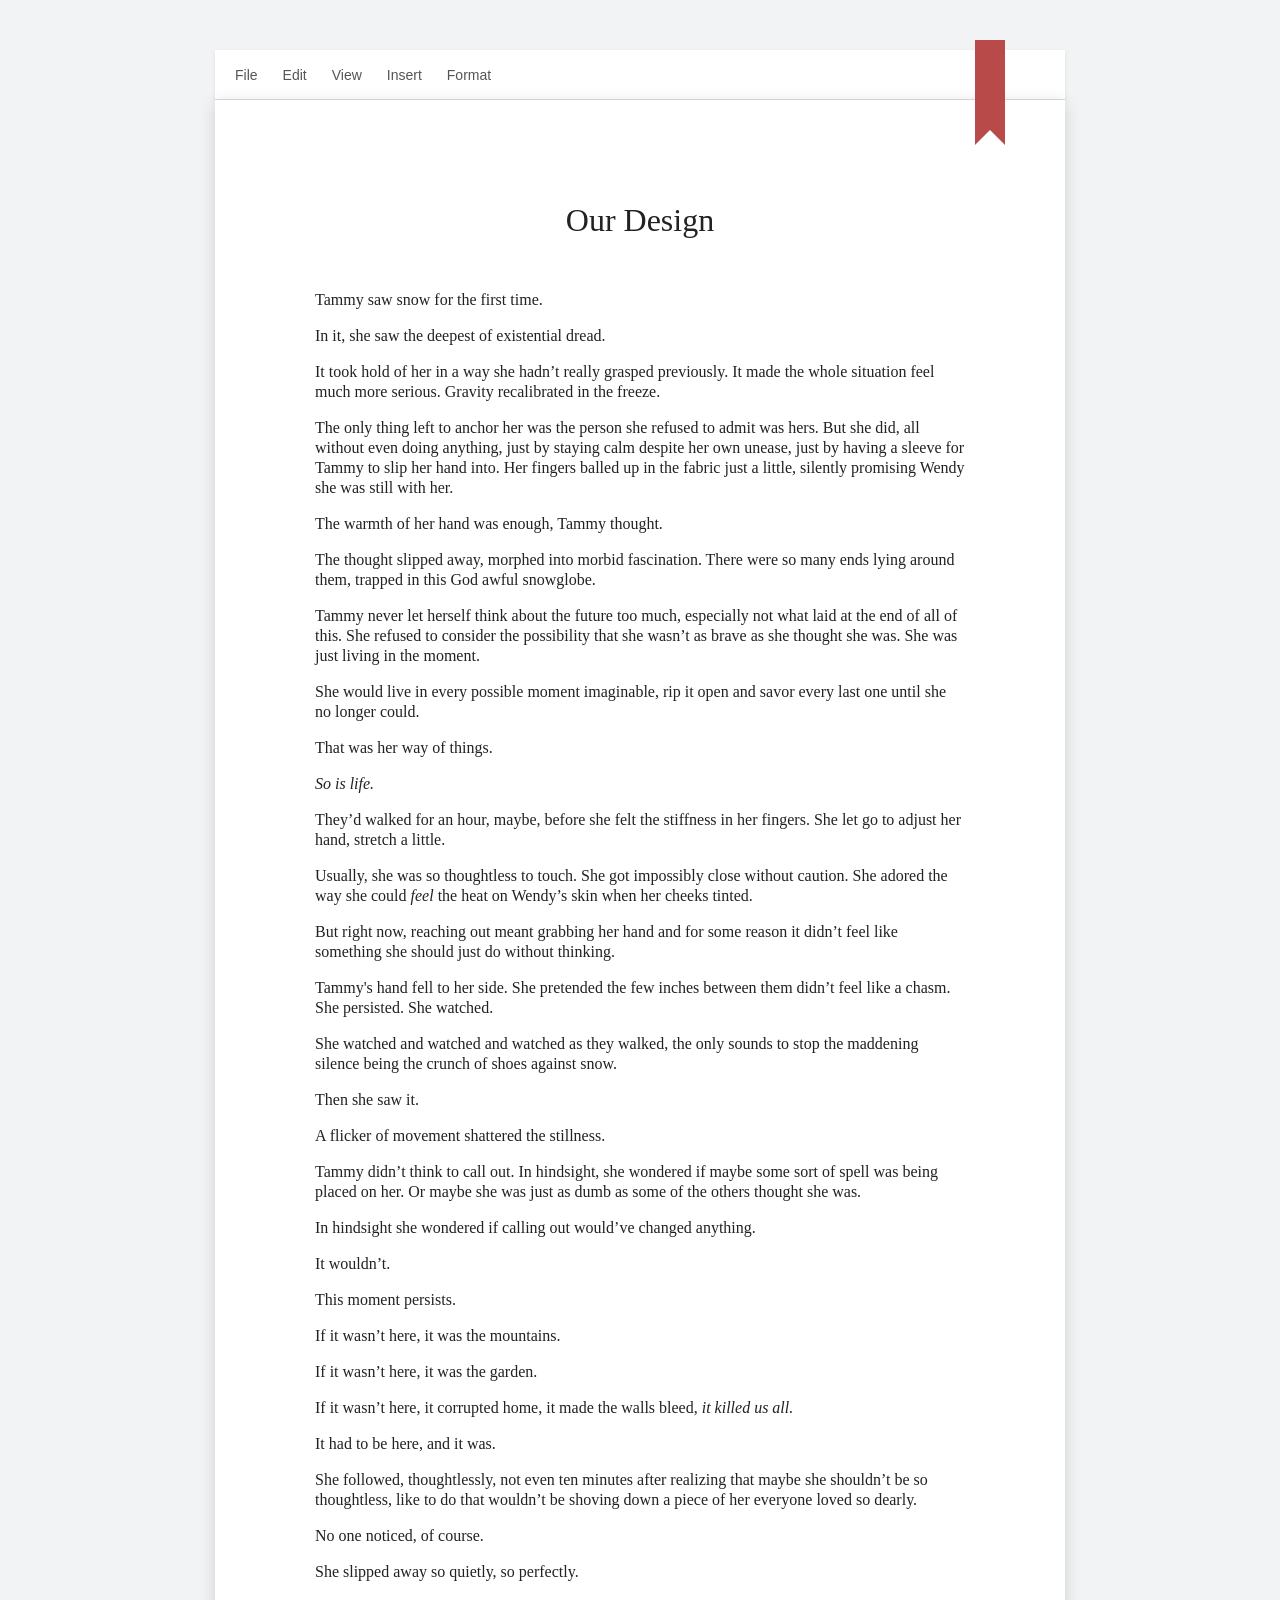
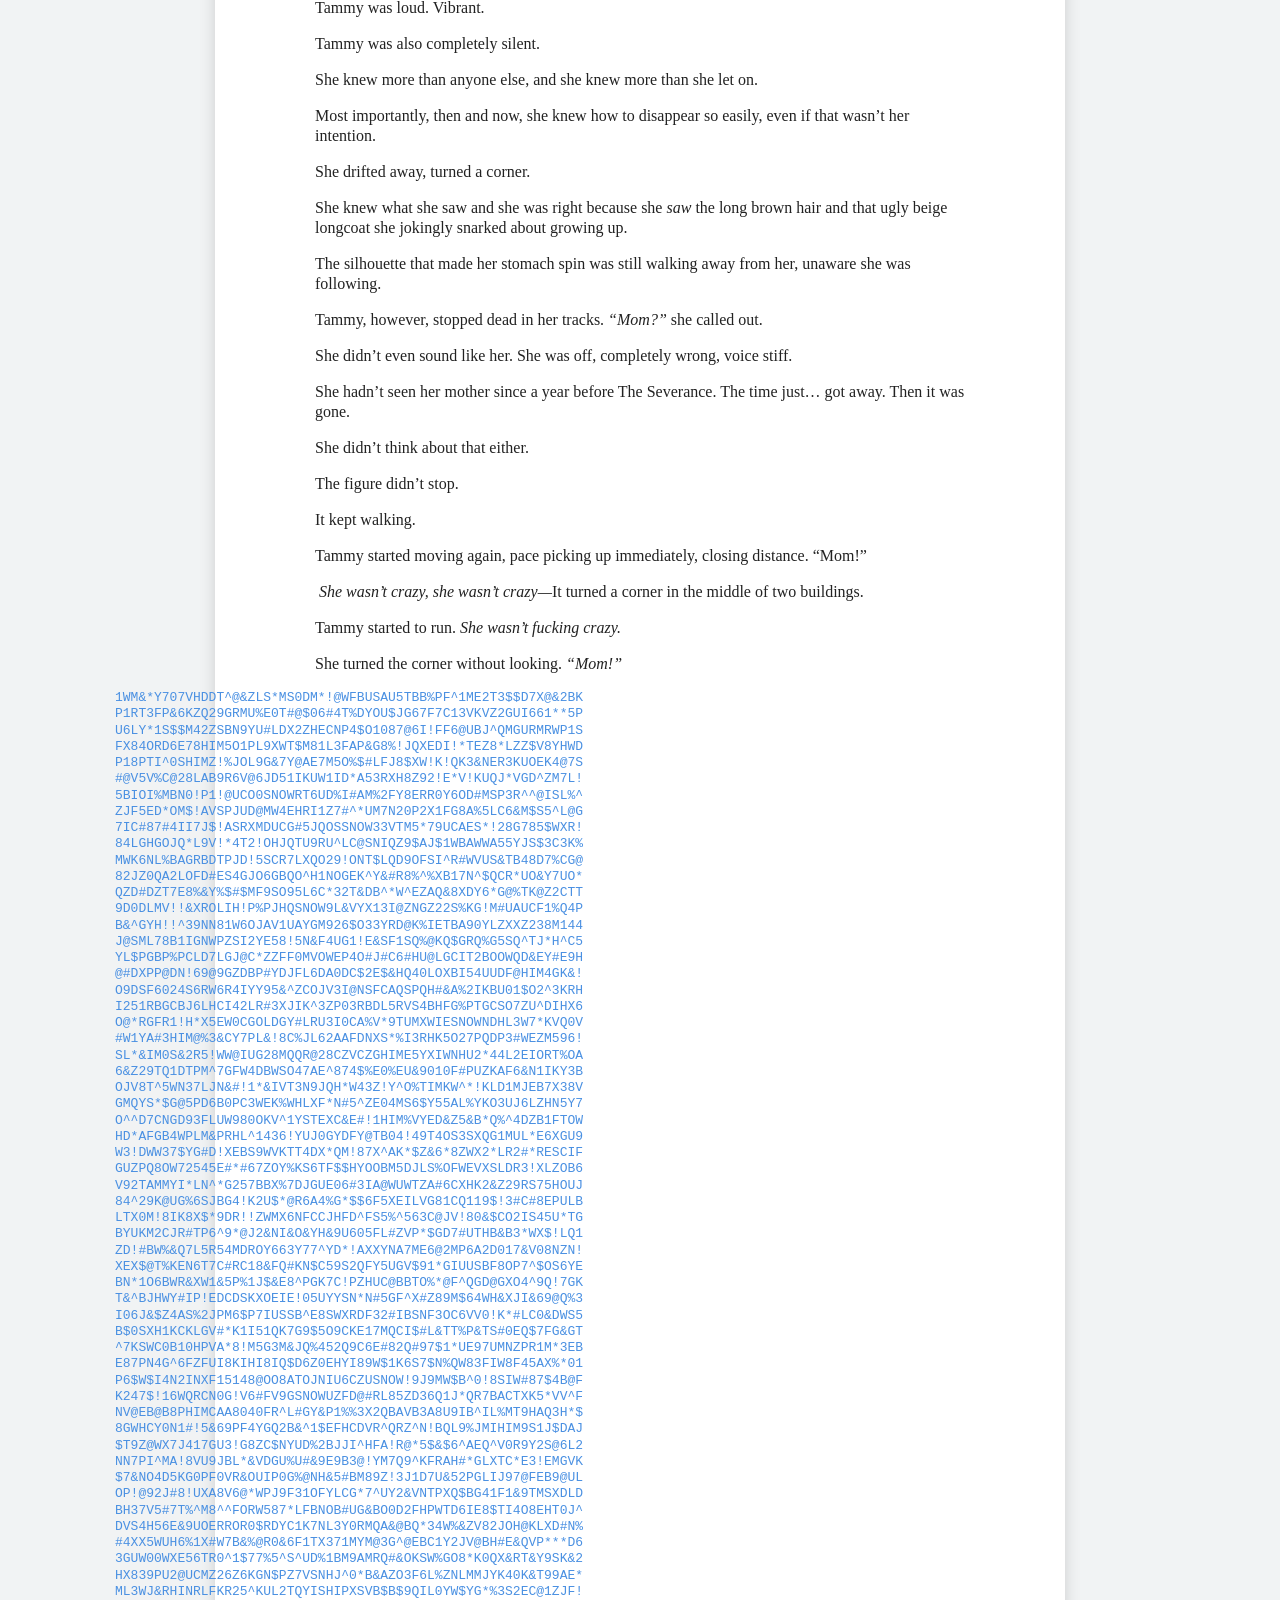
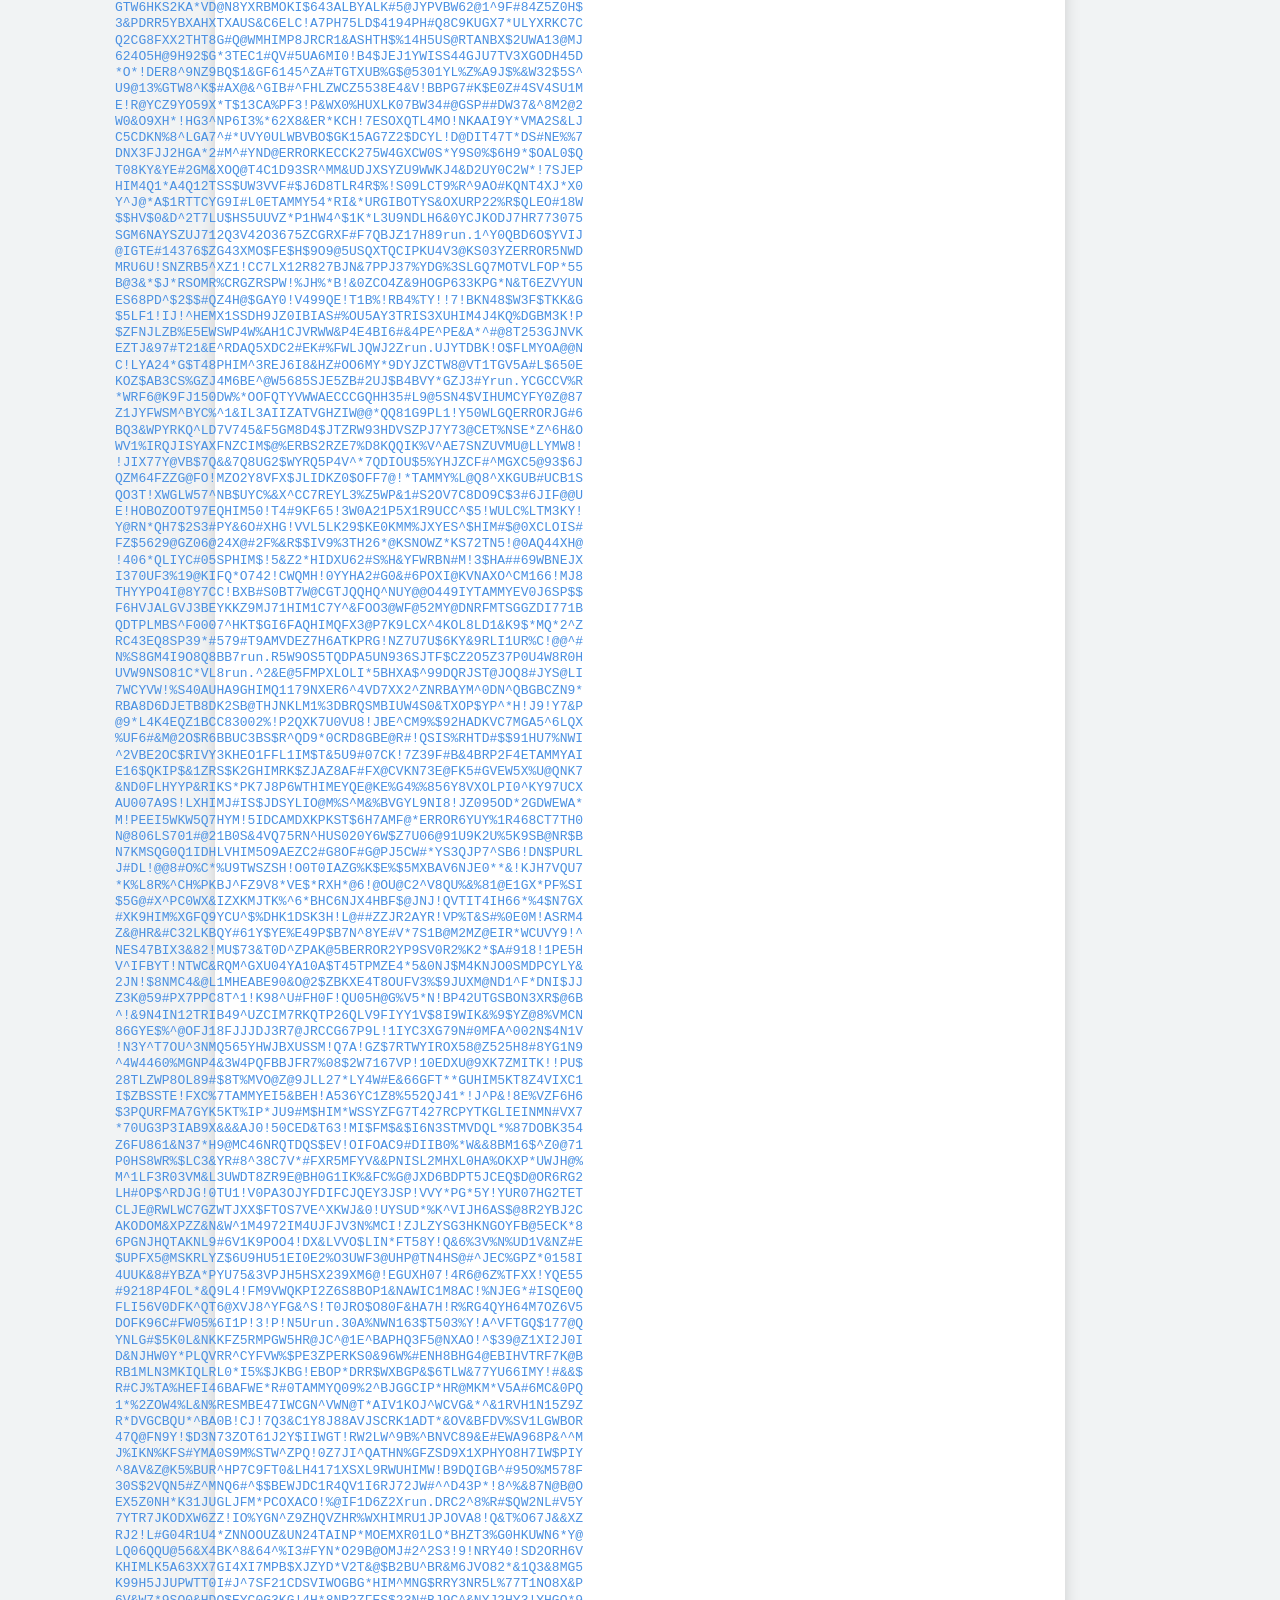
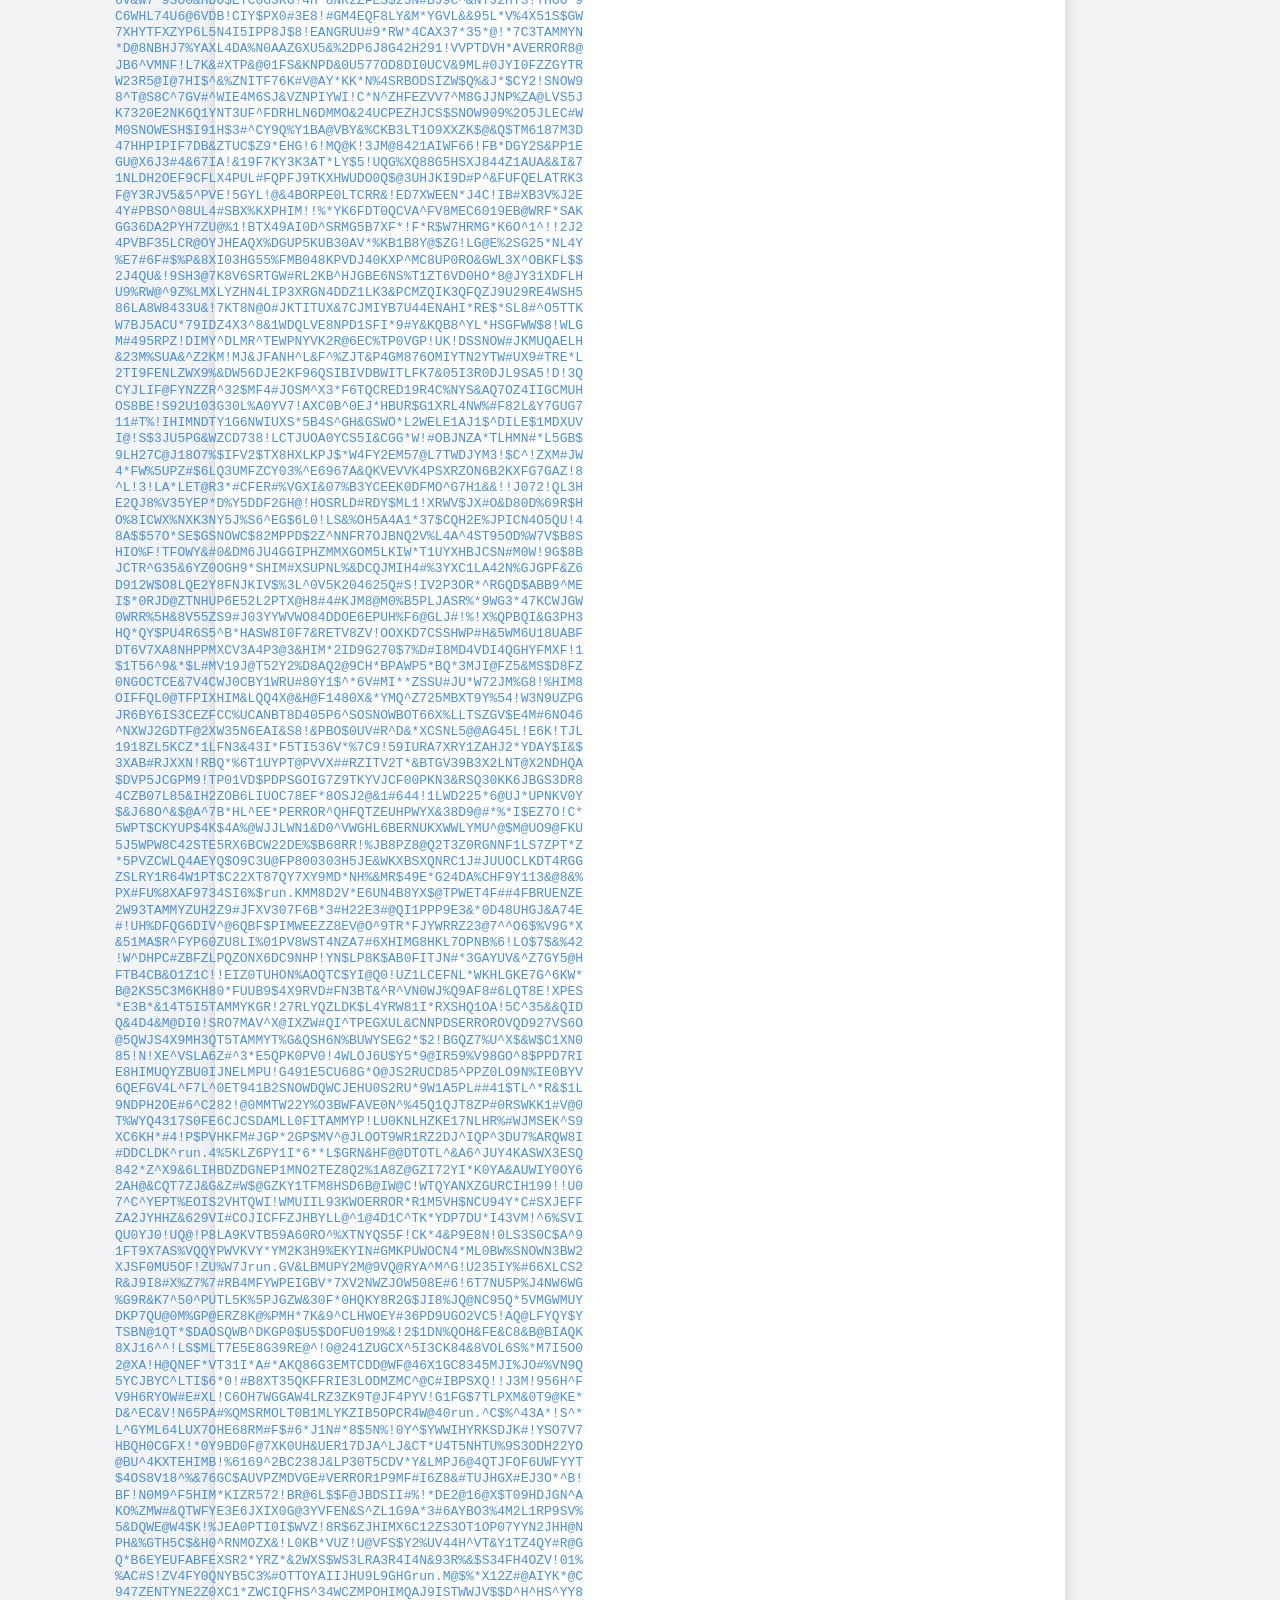
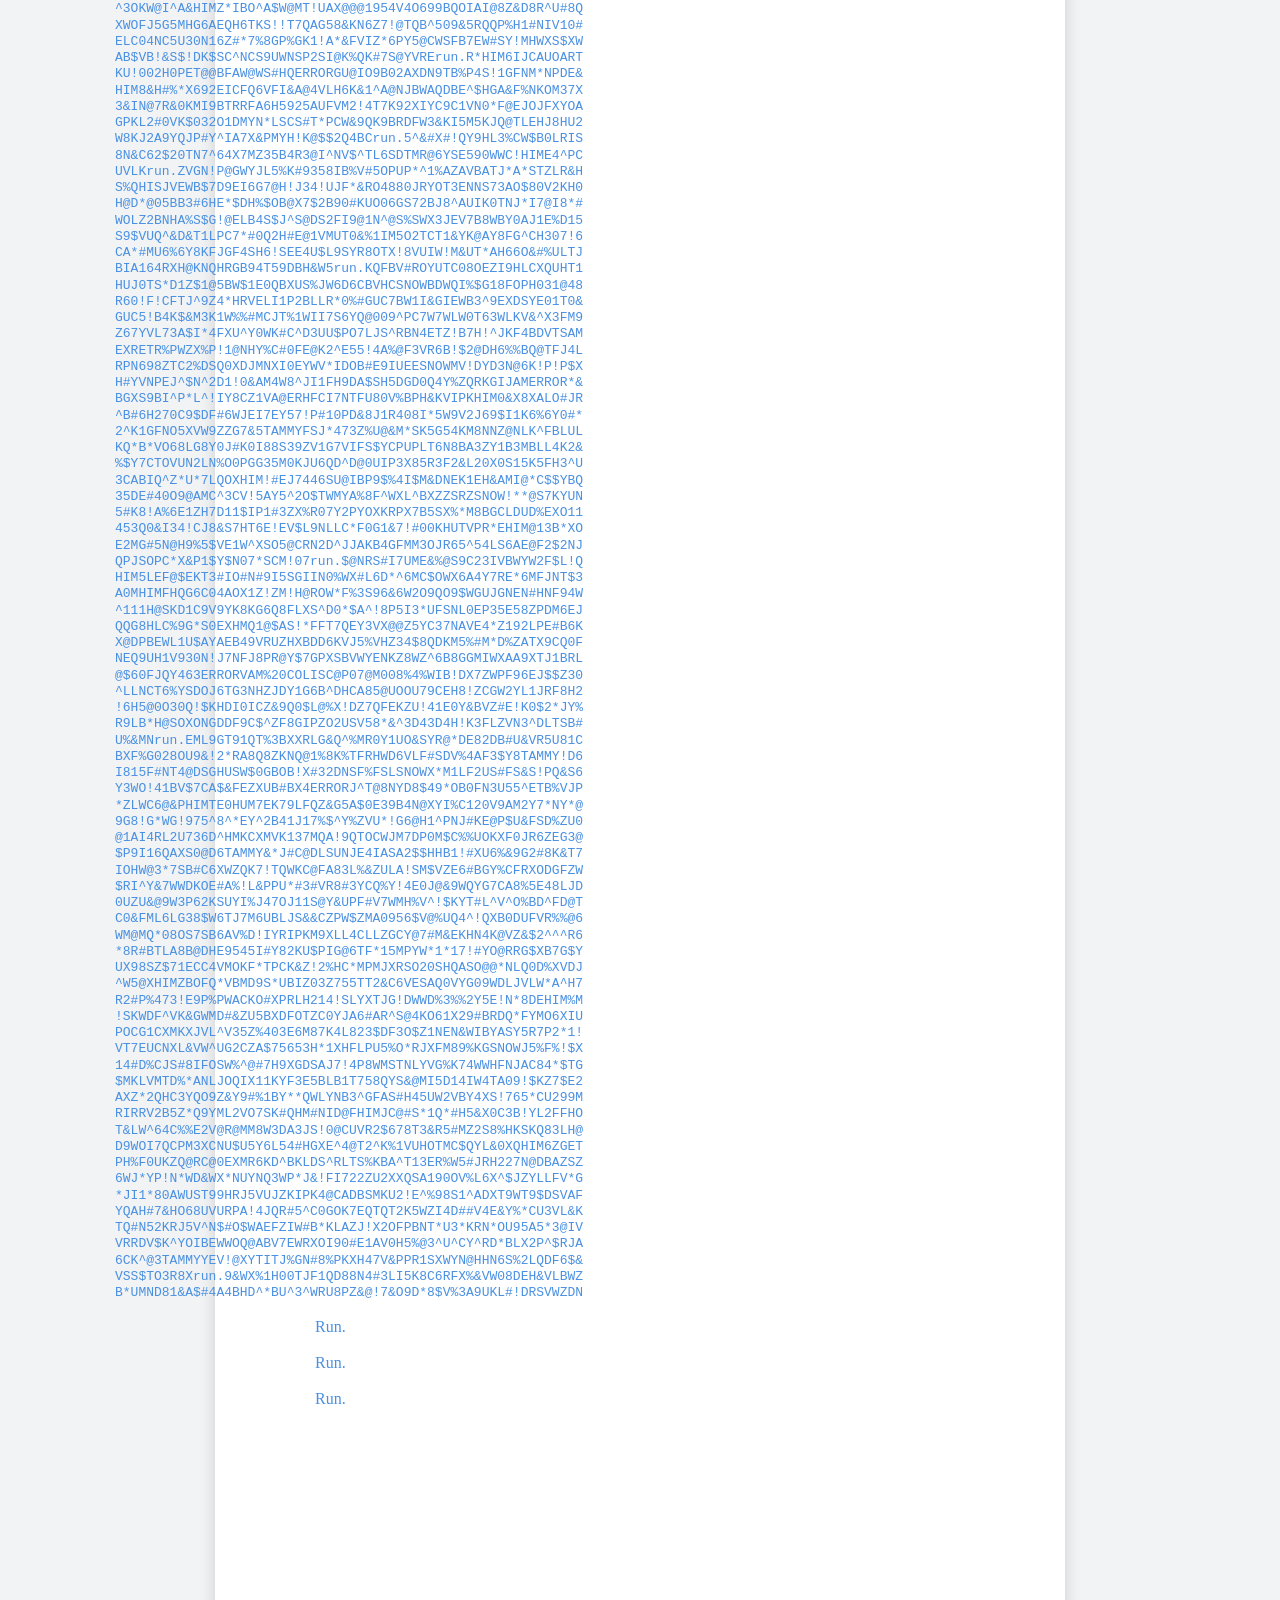
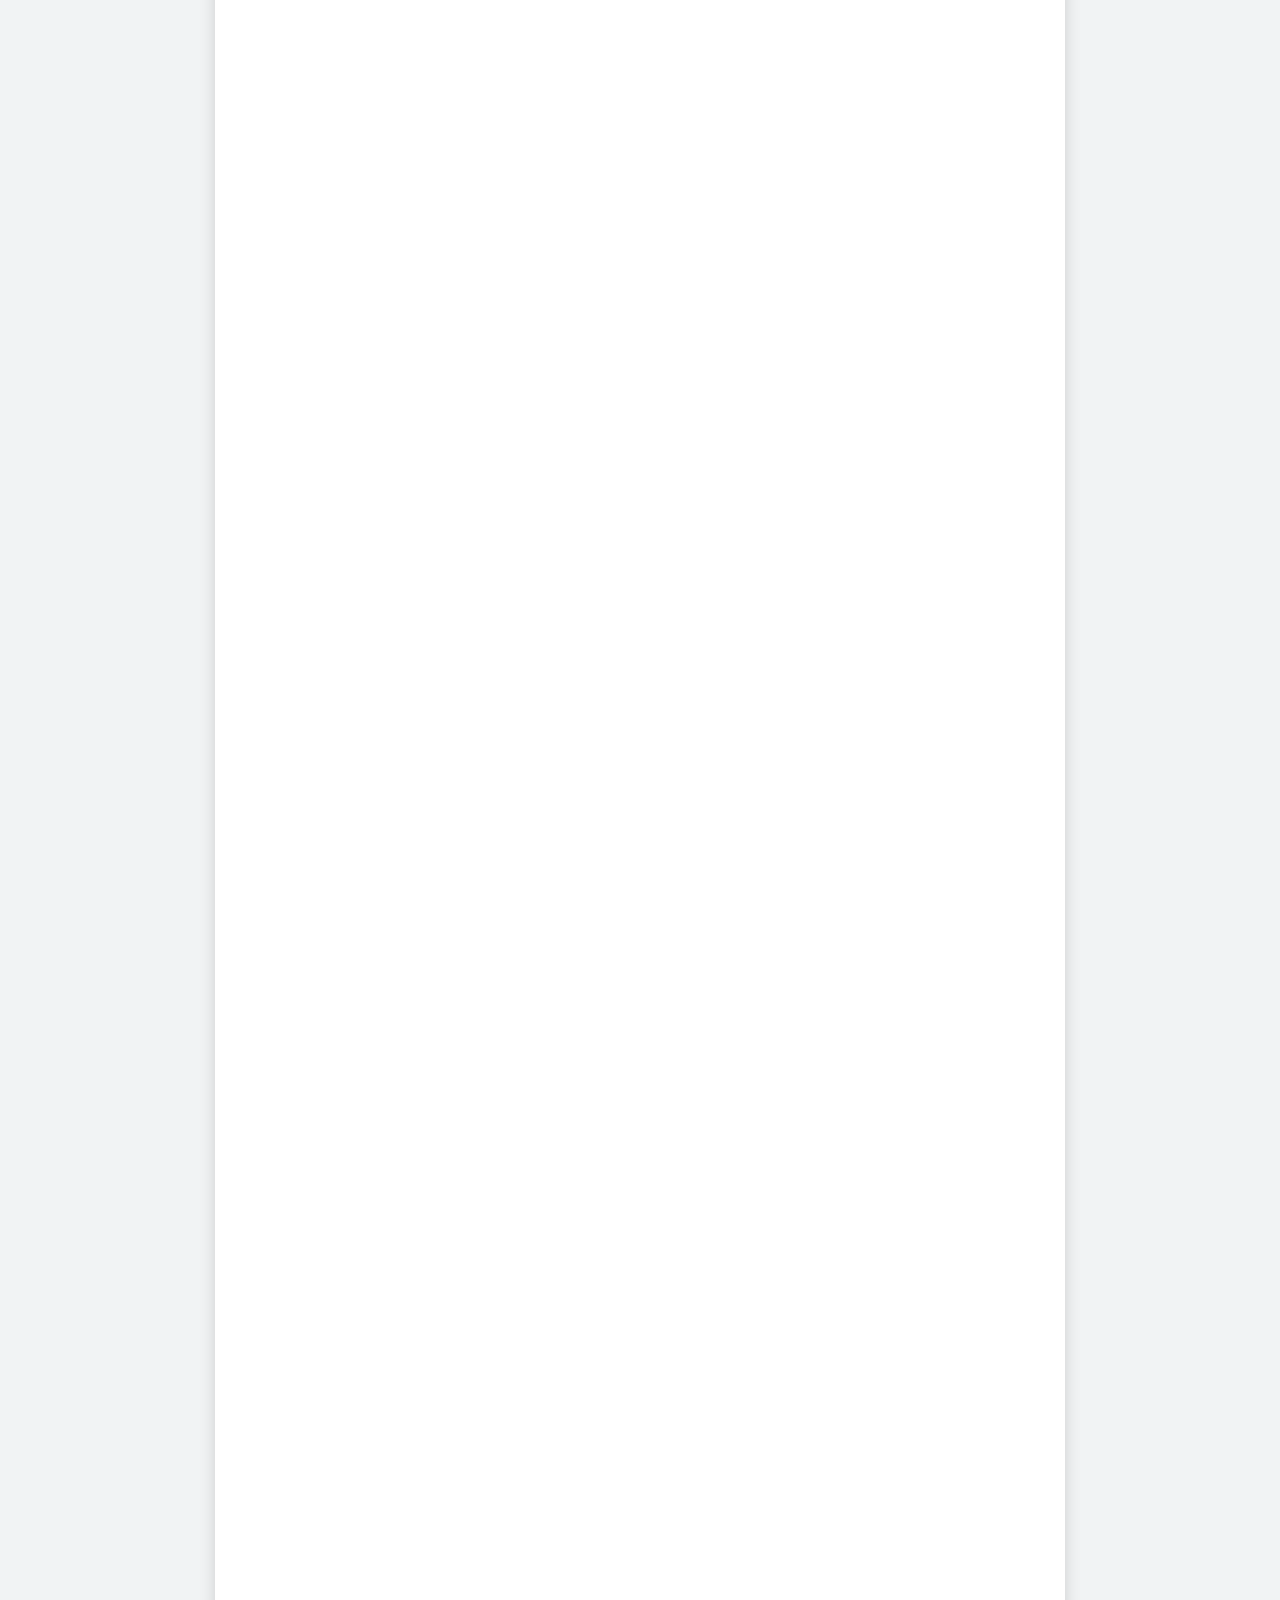
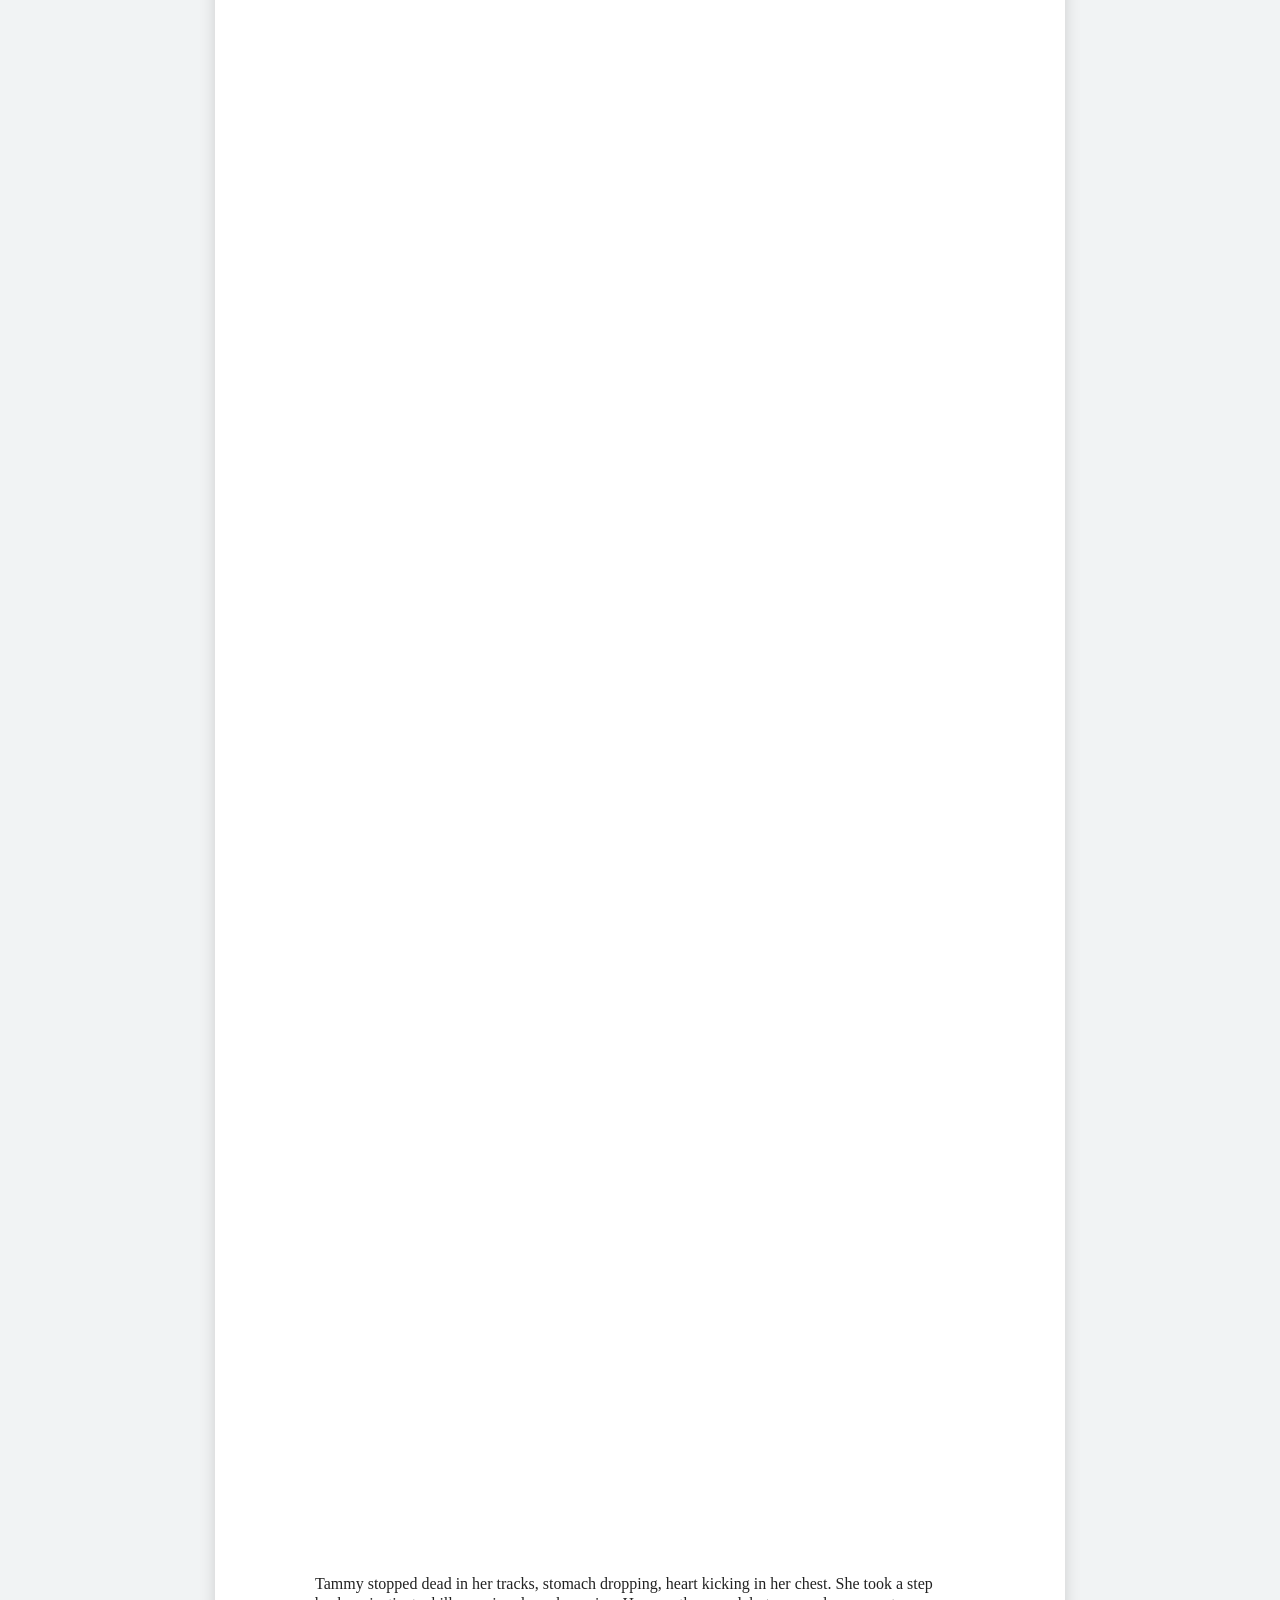
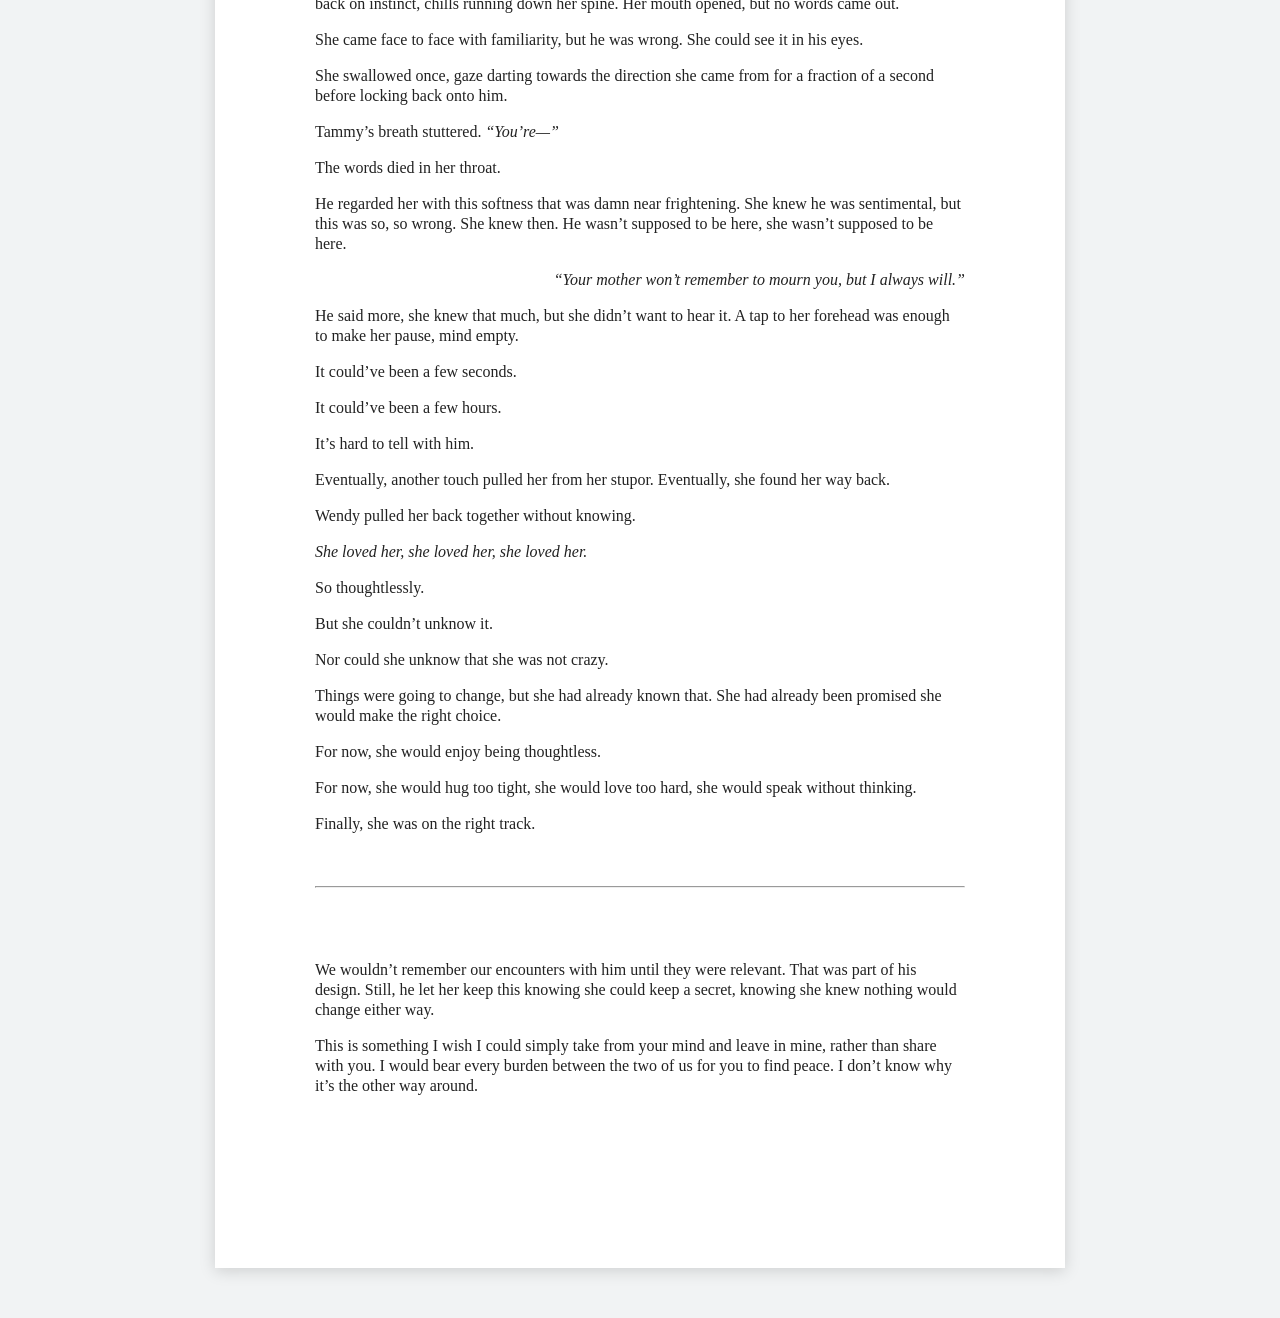
==== commit ebf691e8: "Update story.html" ====
--- a/story.html
+++ b/story.html
@@ -155,7 +155,7 @@
 
 <p><span>But right now, reaching out meant grabbing her hand and for some reason it didn’t feel like something she should just do without thinking. </span></p>
 
-<p><span>Her hand fell to her side. She pretended the few inches between them didn’t feel like a chasm. She persisted. She watched. </span></p>
+<p><span>Tammy's hand fell to her side. She pretended the few inches between them didn’t feel like a chasm. She persisted. She watched. </span></p>
 
 <p><span>She watched and watched and watched as they walked, the only sounds to stop the maddening silence being the crunch of shoes against snow. </span></p>
 
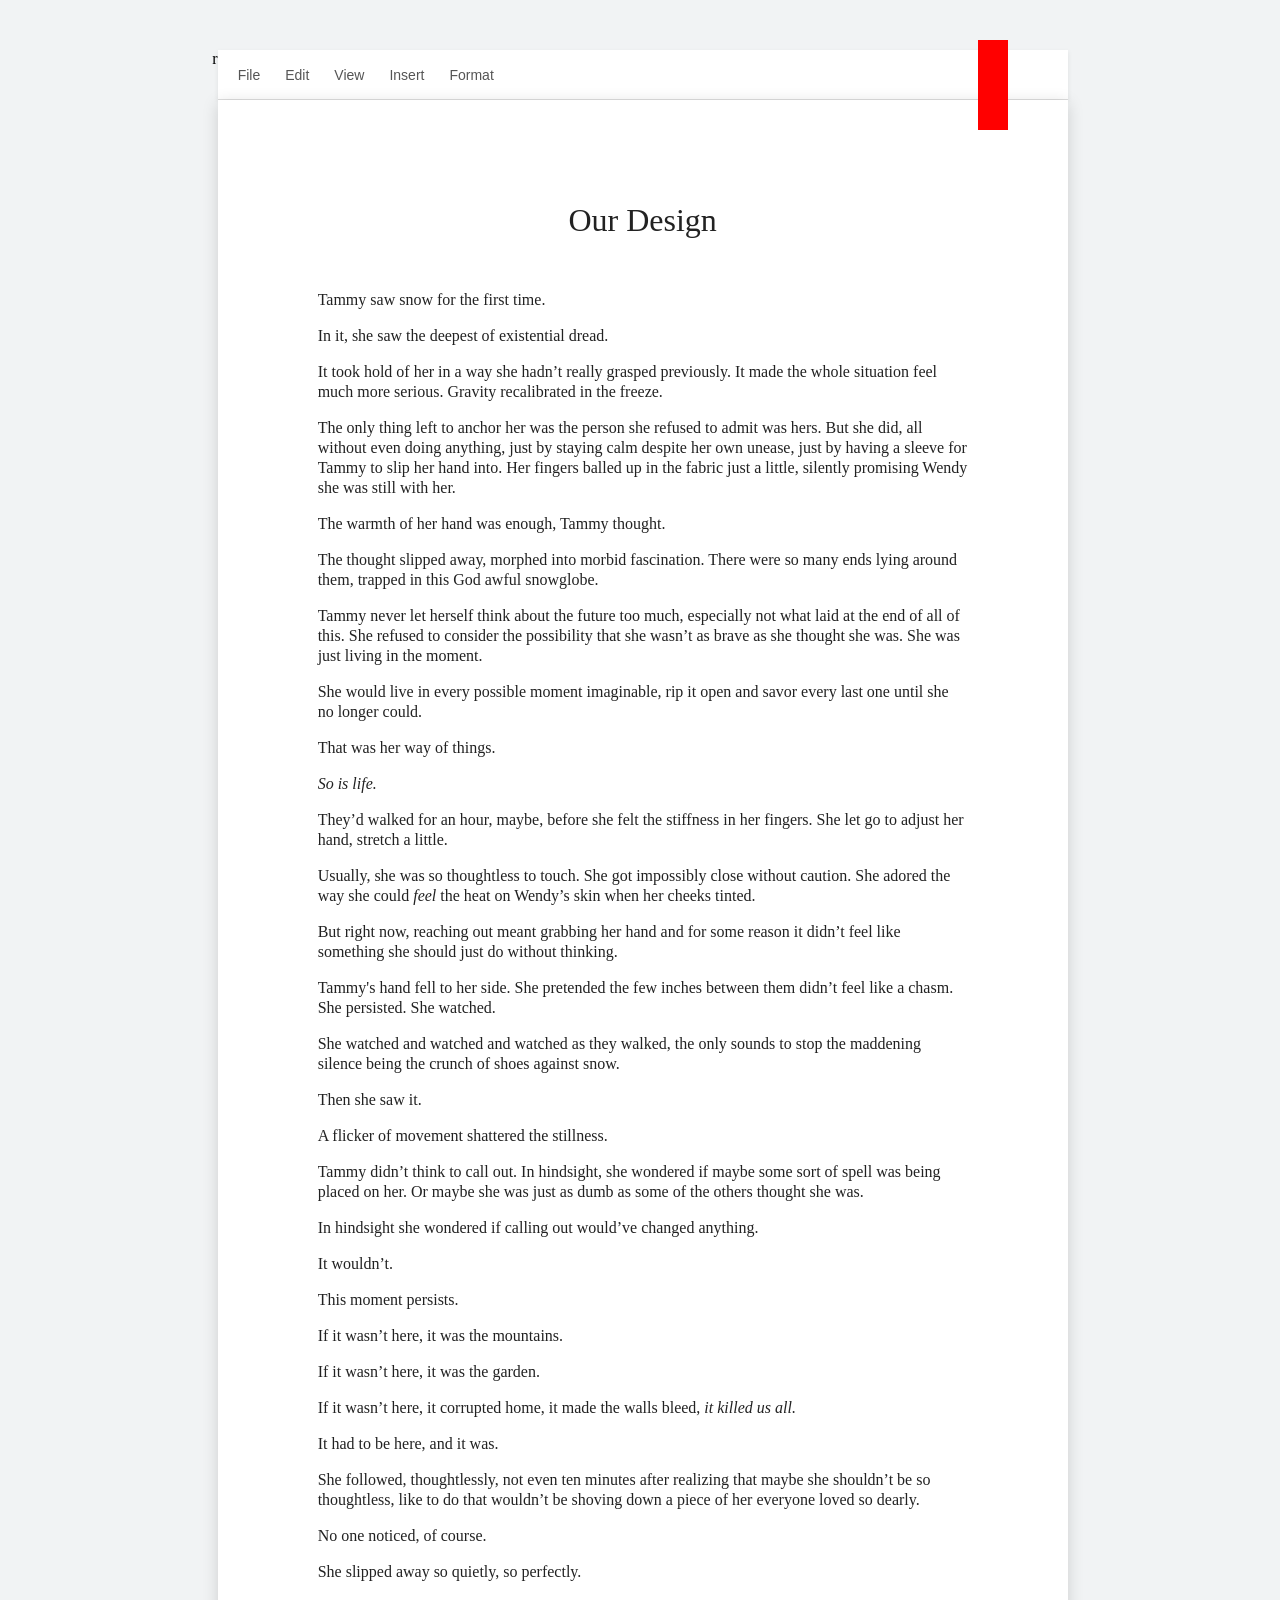
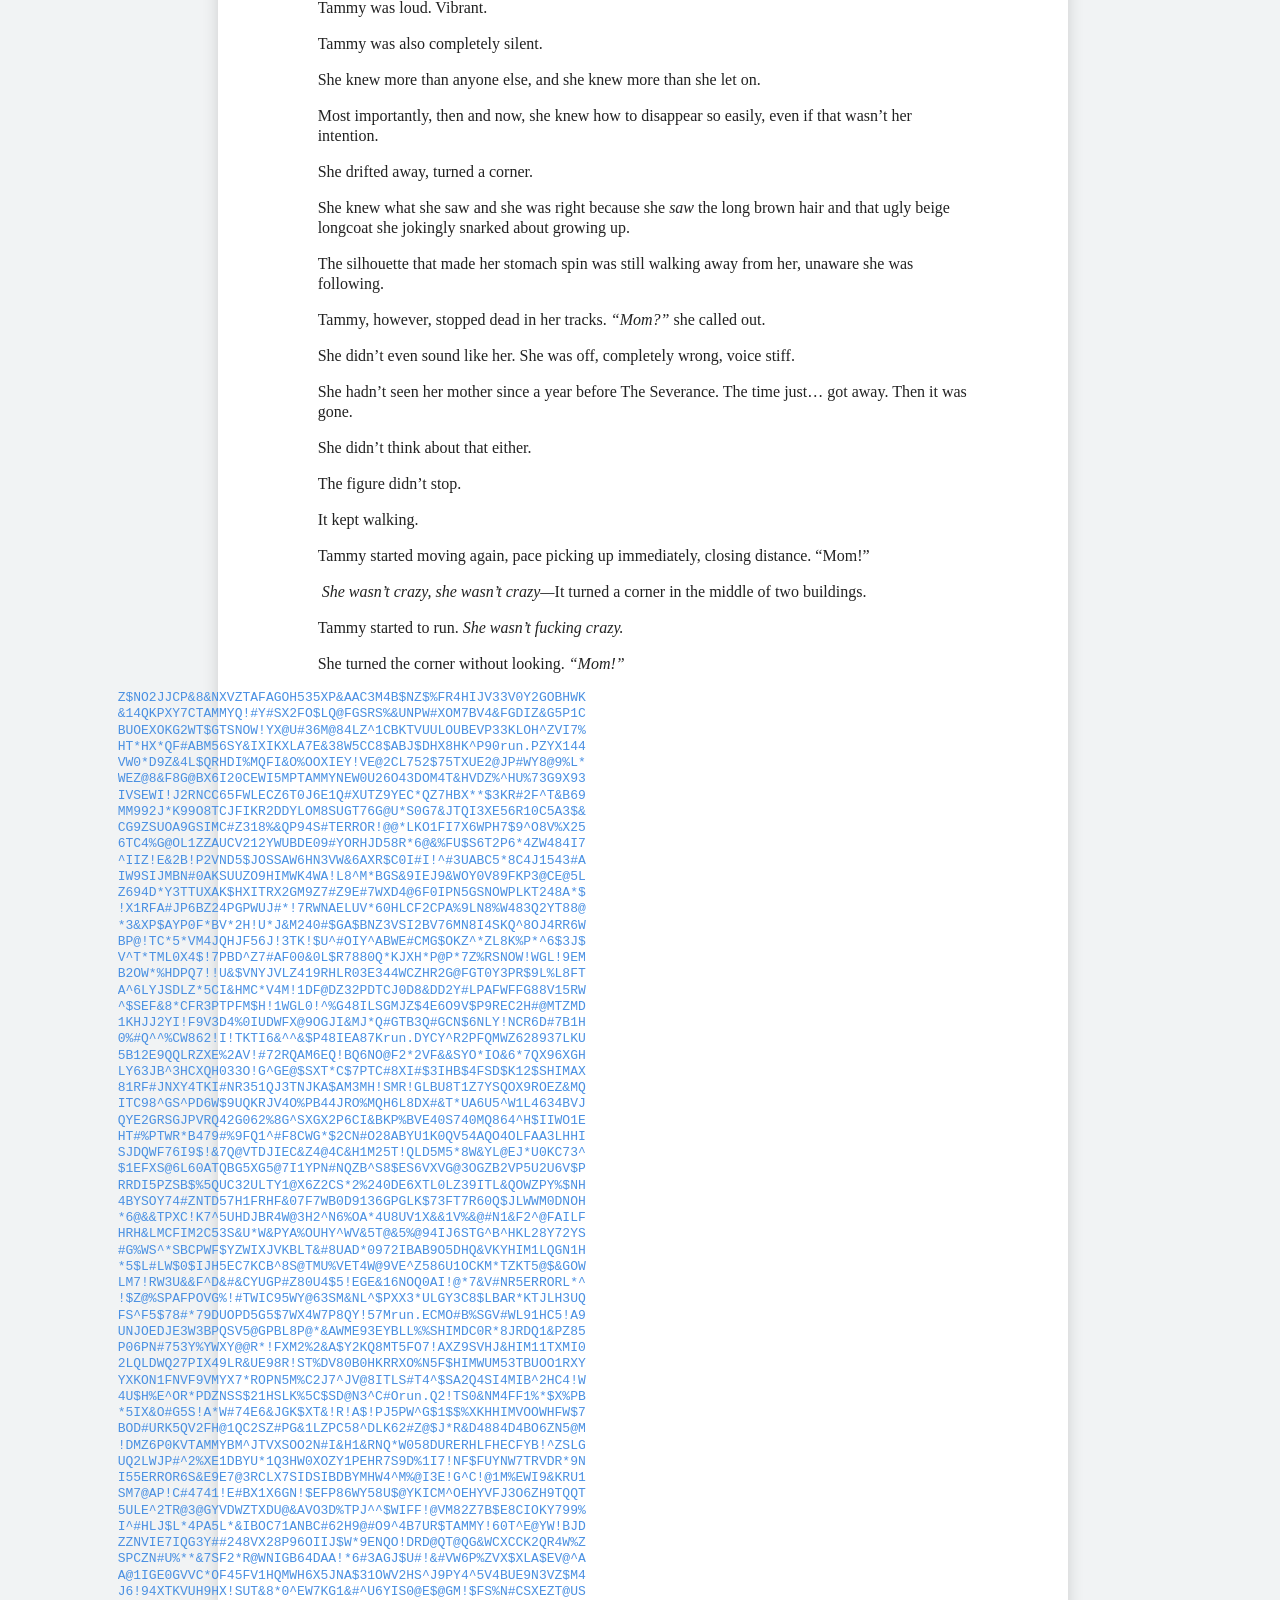
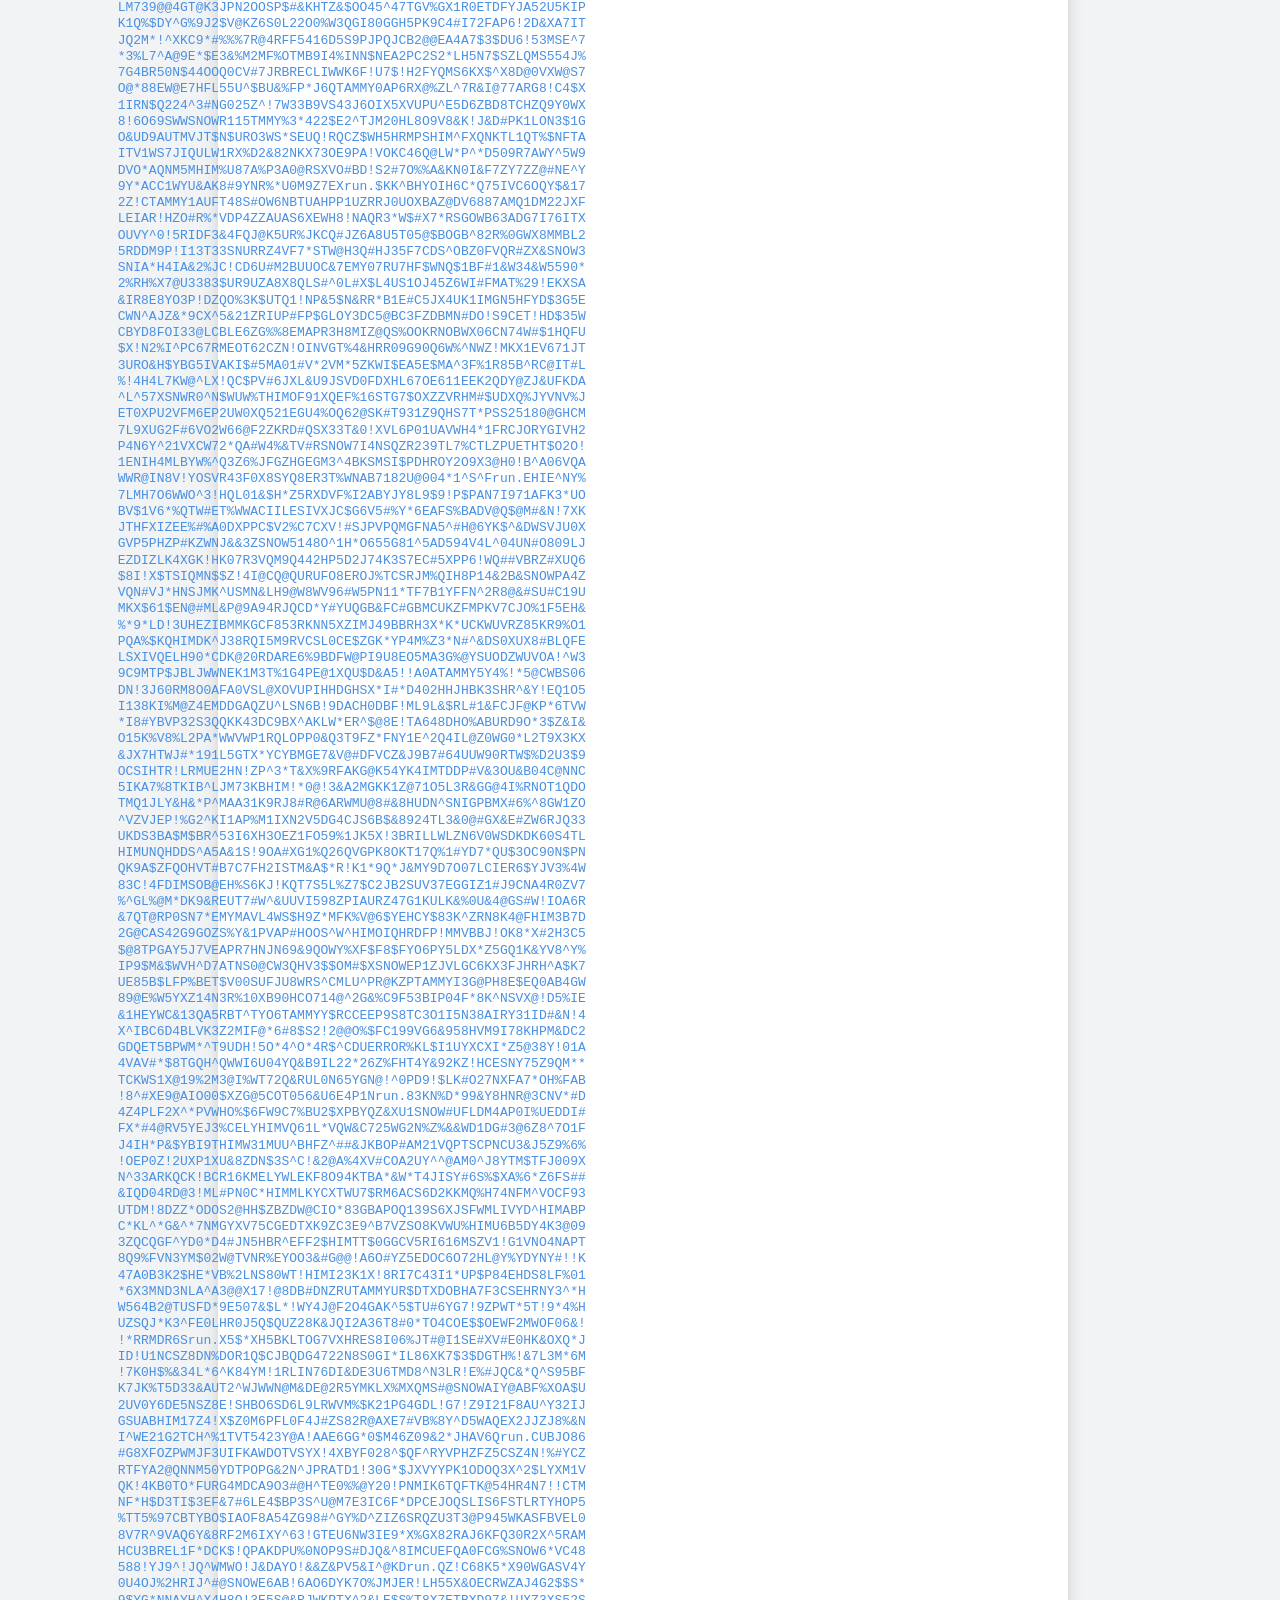
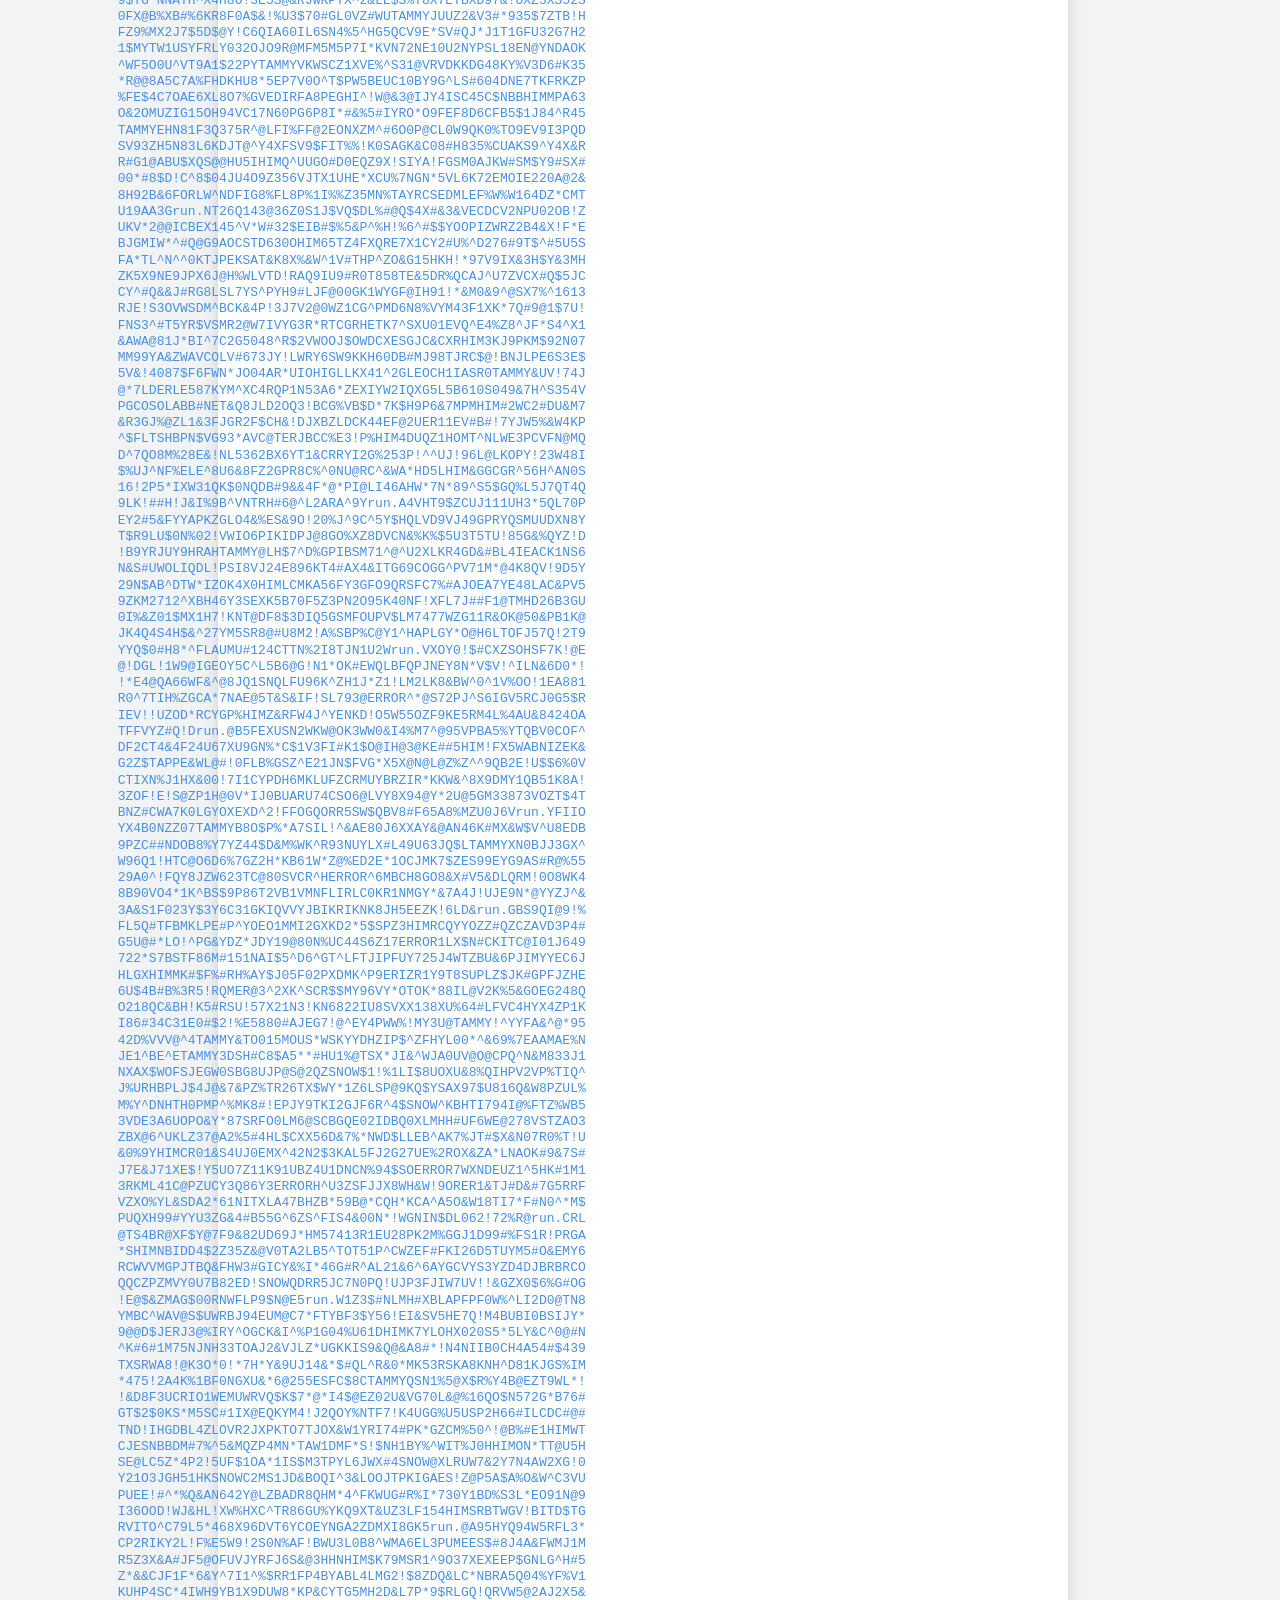
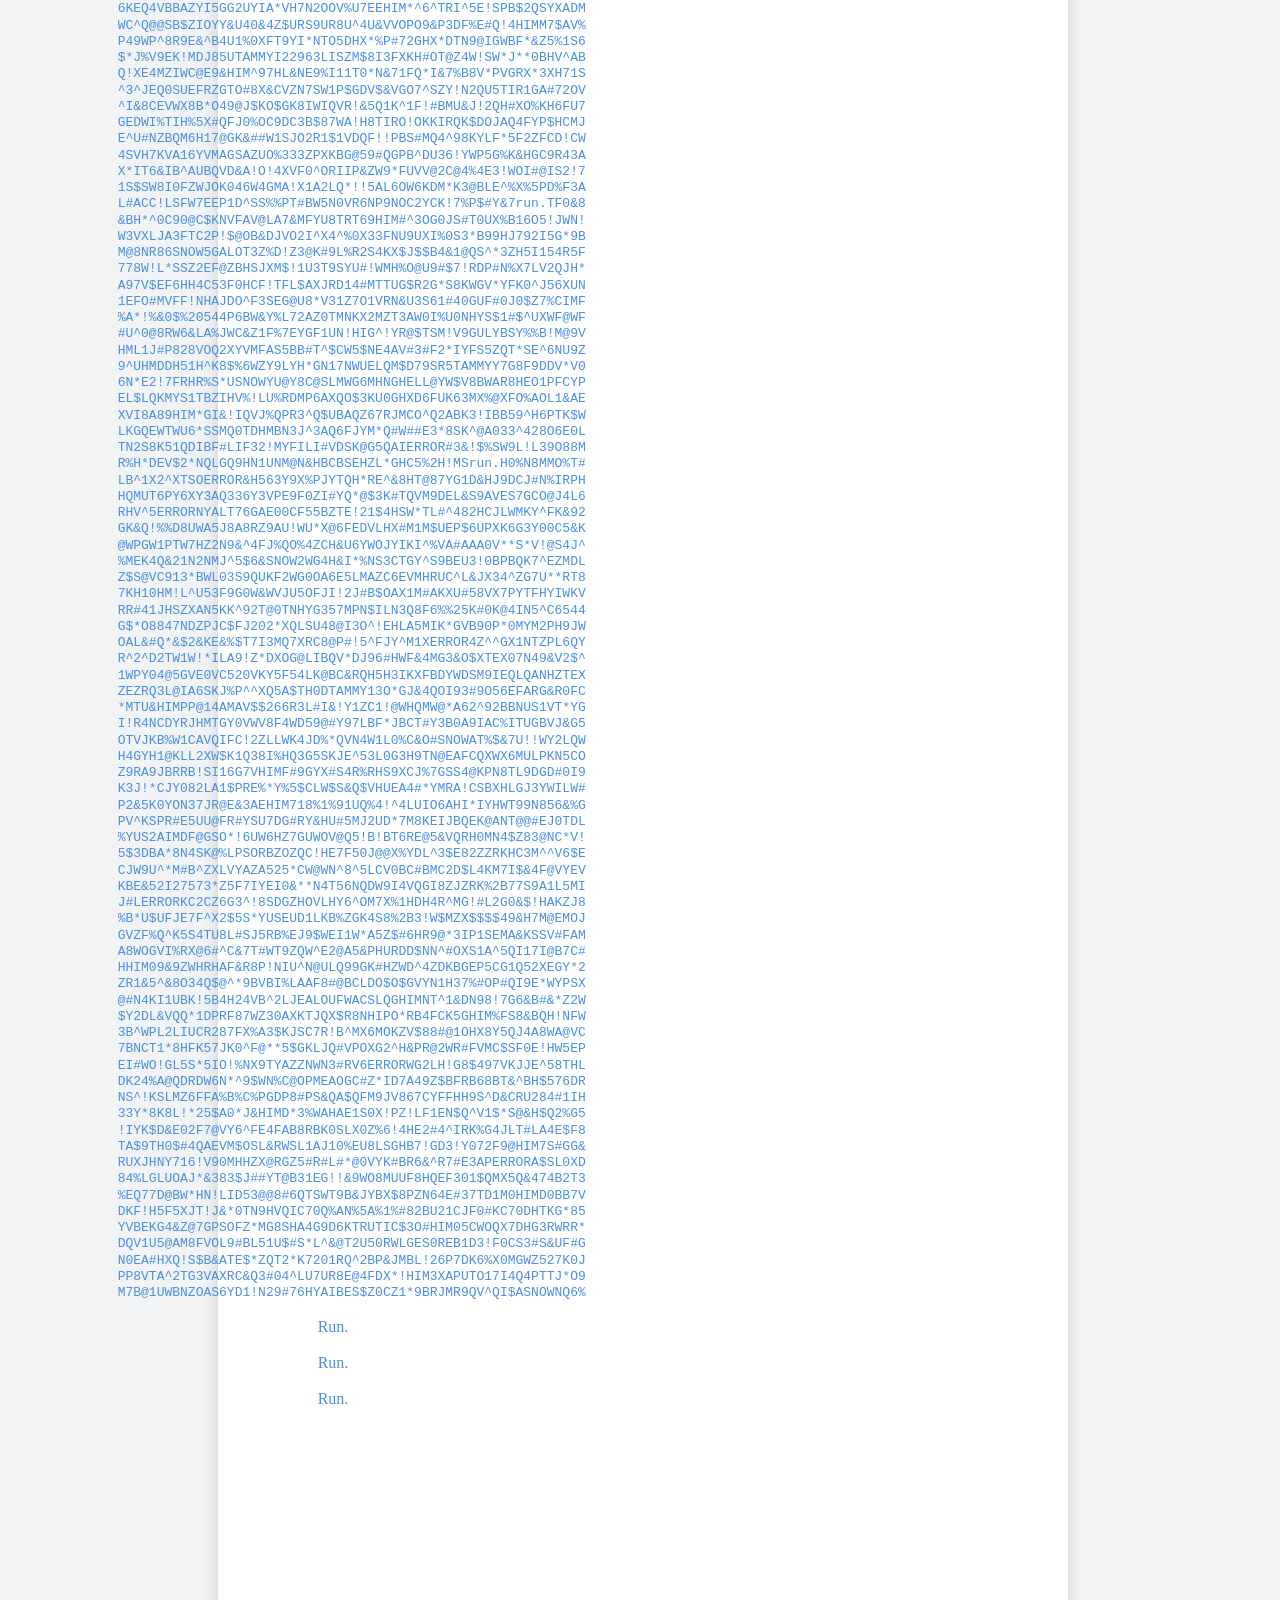
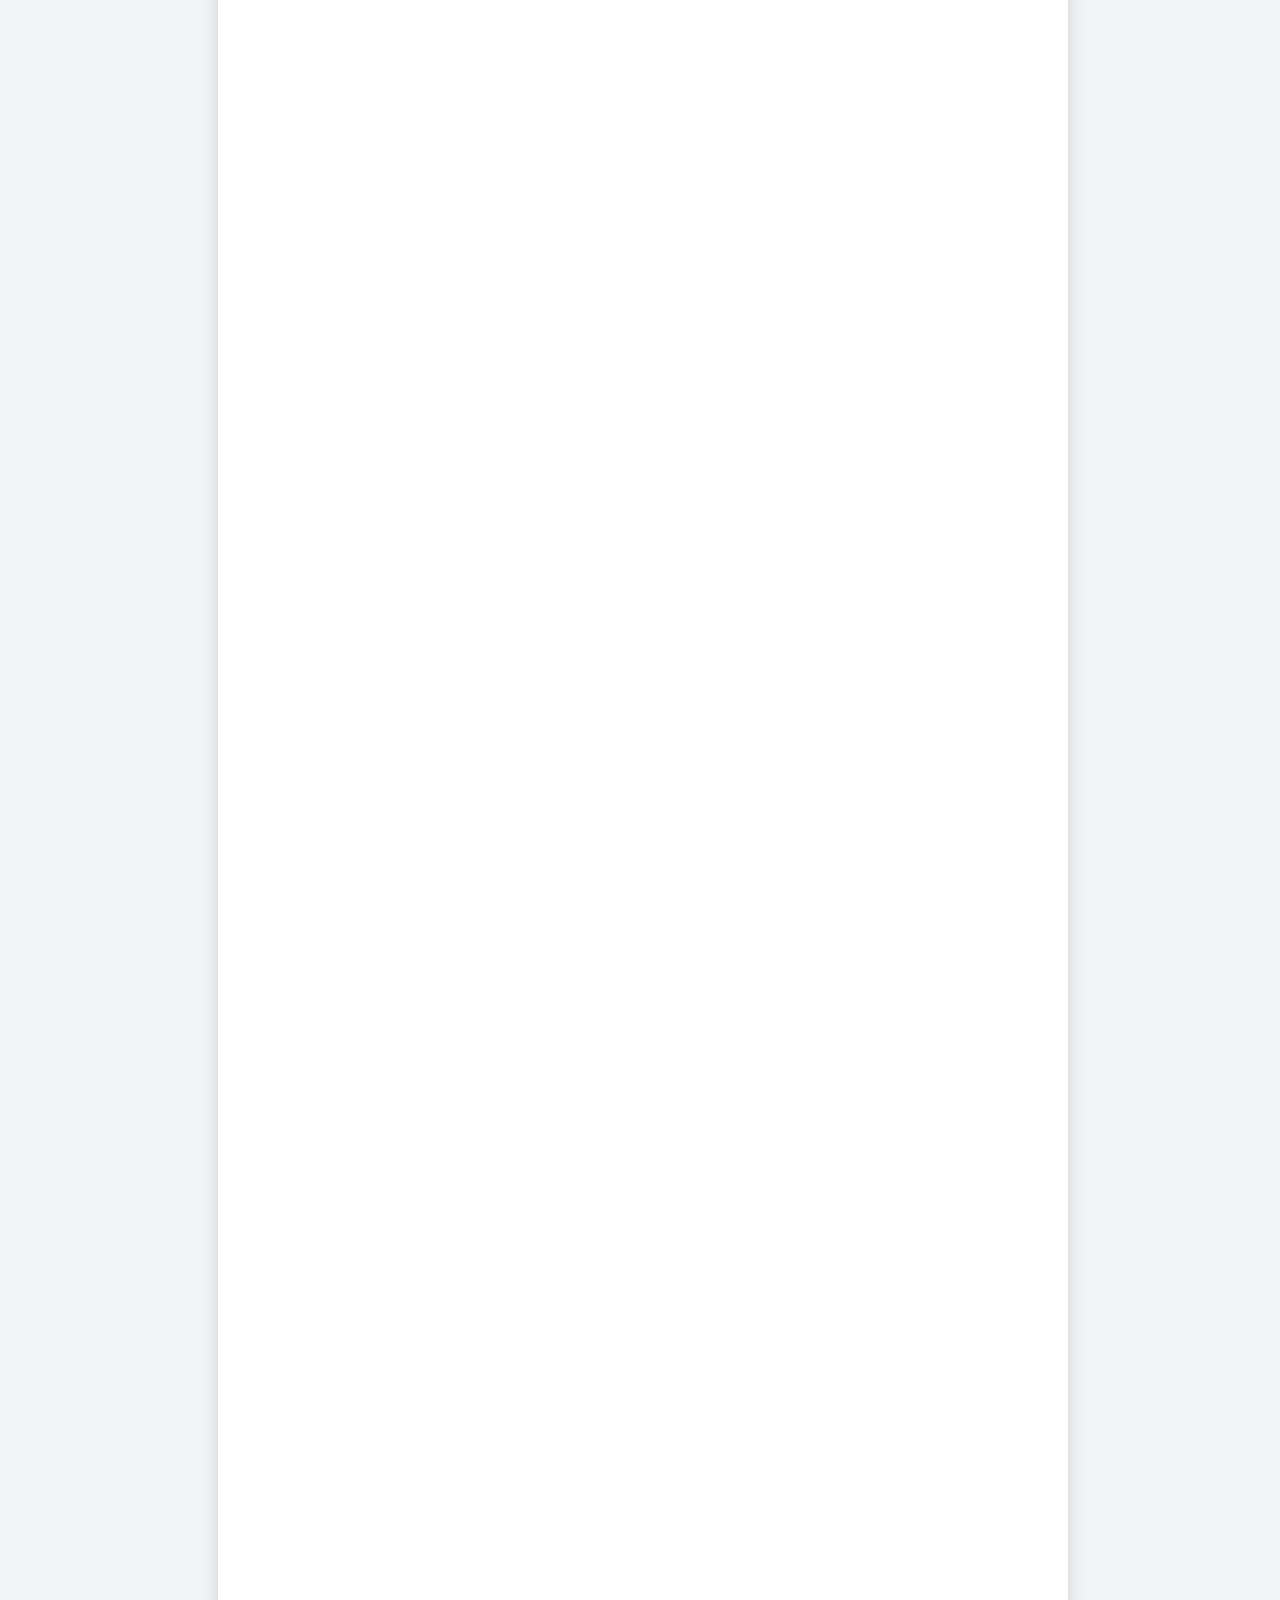
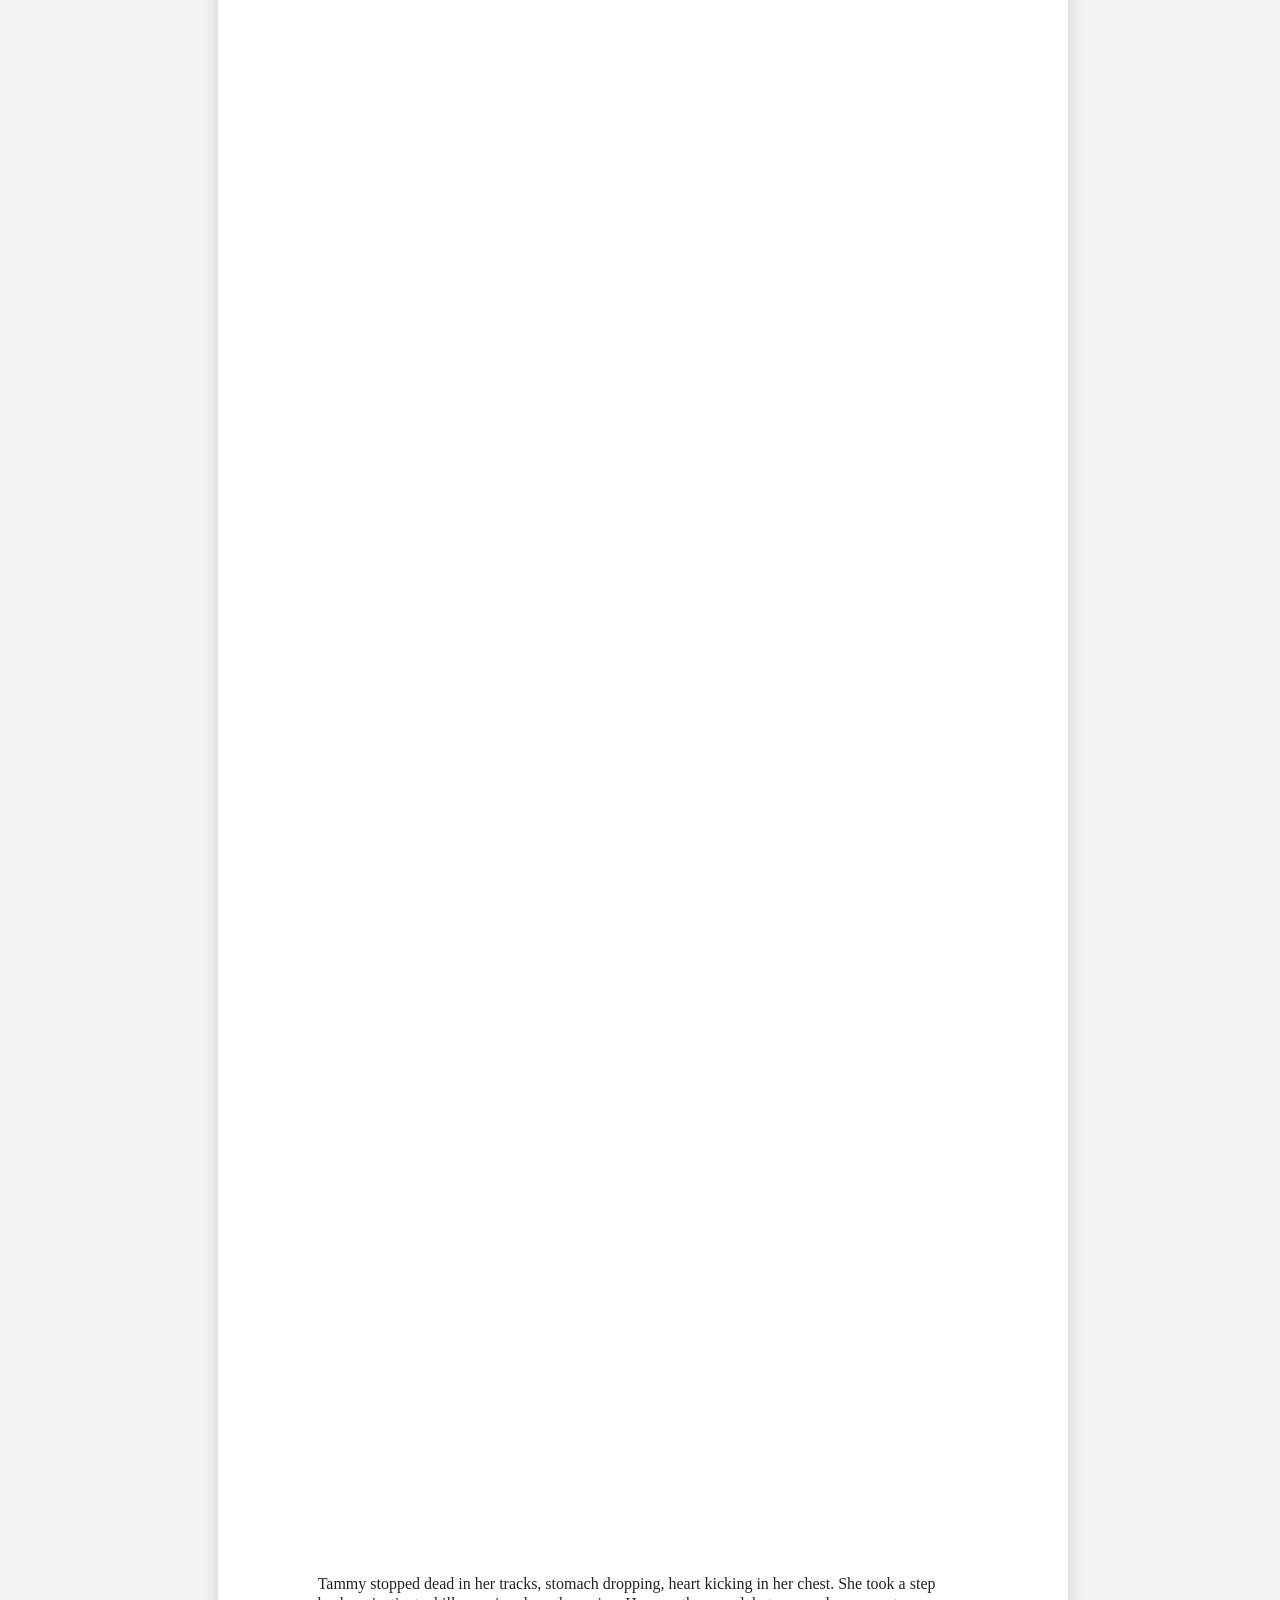
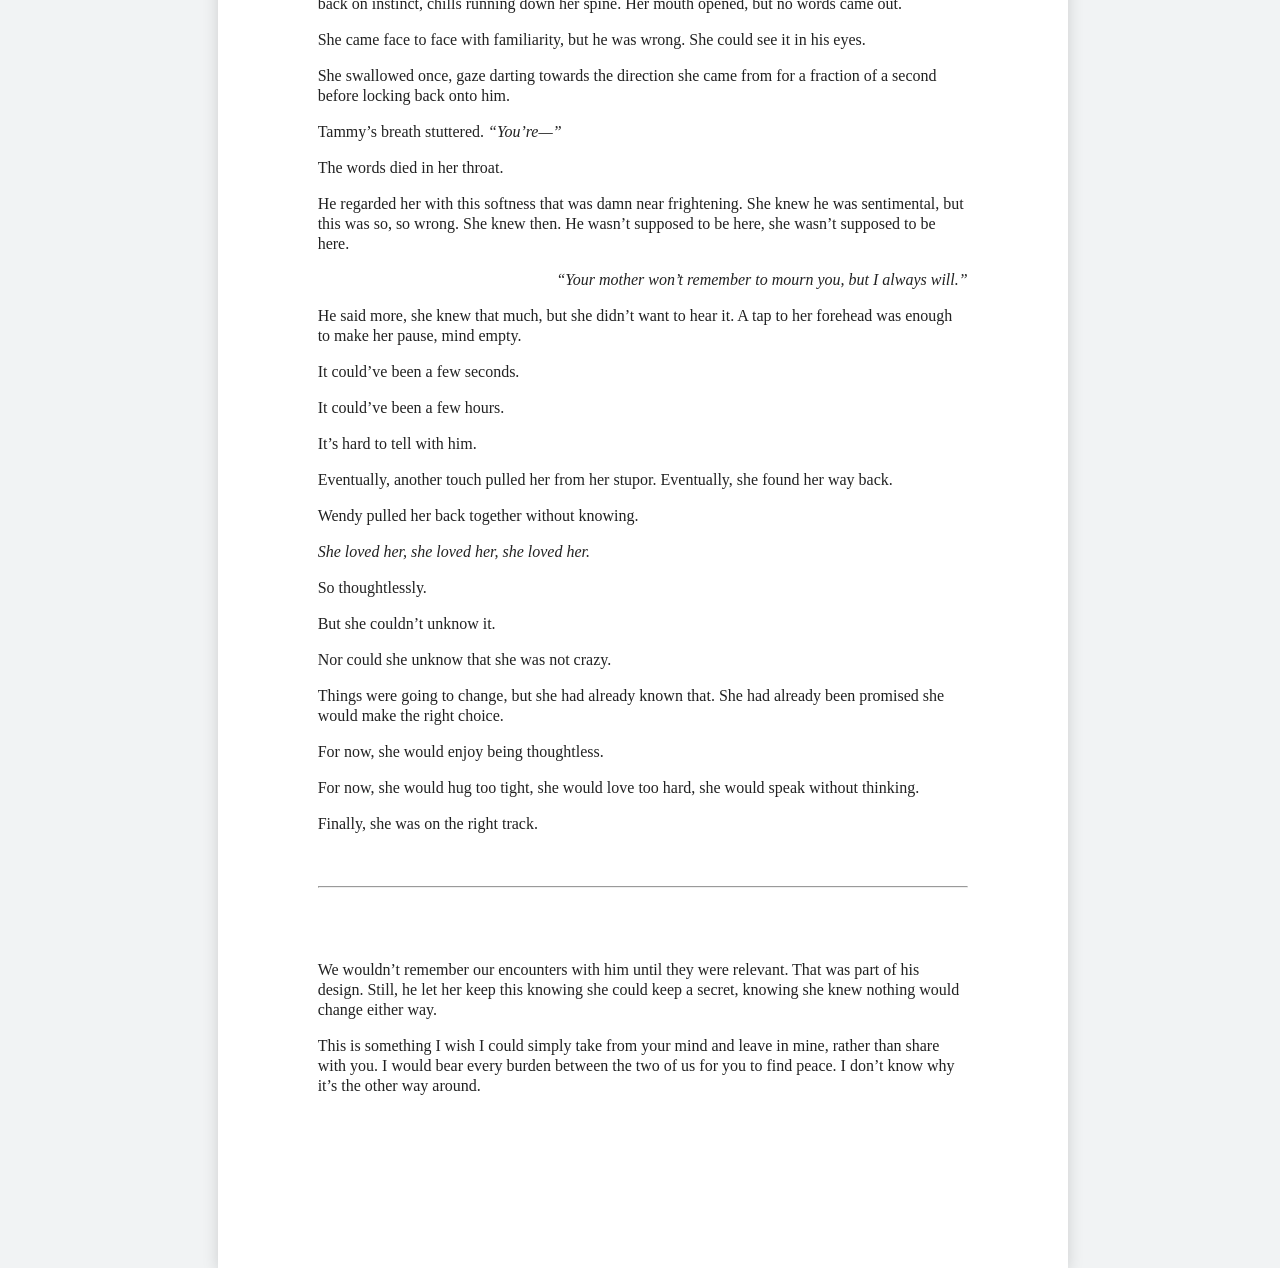
==== commit 99b6b1a0: "Update story.html" ====
--- a/story.html
+++ b/story.html
@@ -1,4 +1,4 @@
-<!DOCTYPE html>
+r<!DOCTYPE html>
 <html>
 <head>
 <meta charset="UTF-8">
@@ -47,7 +47,7 @@
     right: 60px;
     width: 30px;
     height: 90px;
-    background: #b84a4a;
+    background: #FF0000;
 }
 
 .ribbon::after {
@@ -57,8 +57,8 @@
     left: 0;
     width: 0;
     height: 0;
-    border-left: 15px solid #b84a4a;
-    border-right: 15px solid #b84a4a;
+    border-left: 15px solid #FF0000
+    border-right: 15px solid #FF0000;
     border-bottom: 15px solid transparent;
 }
 
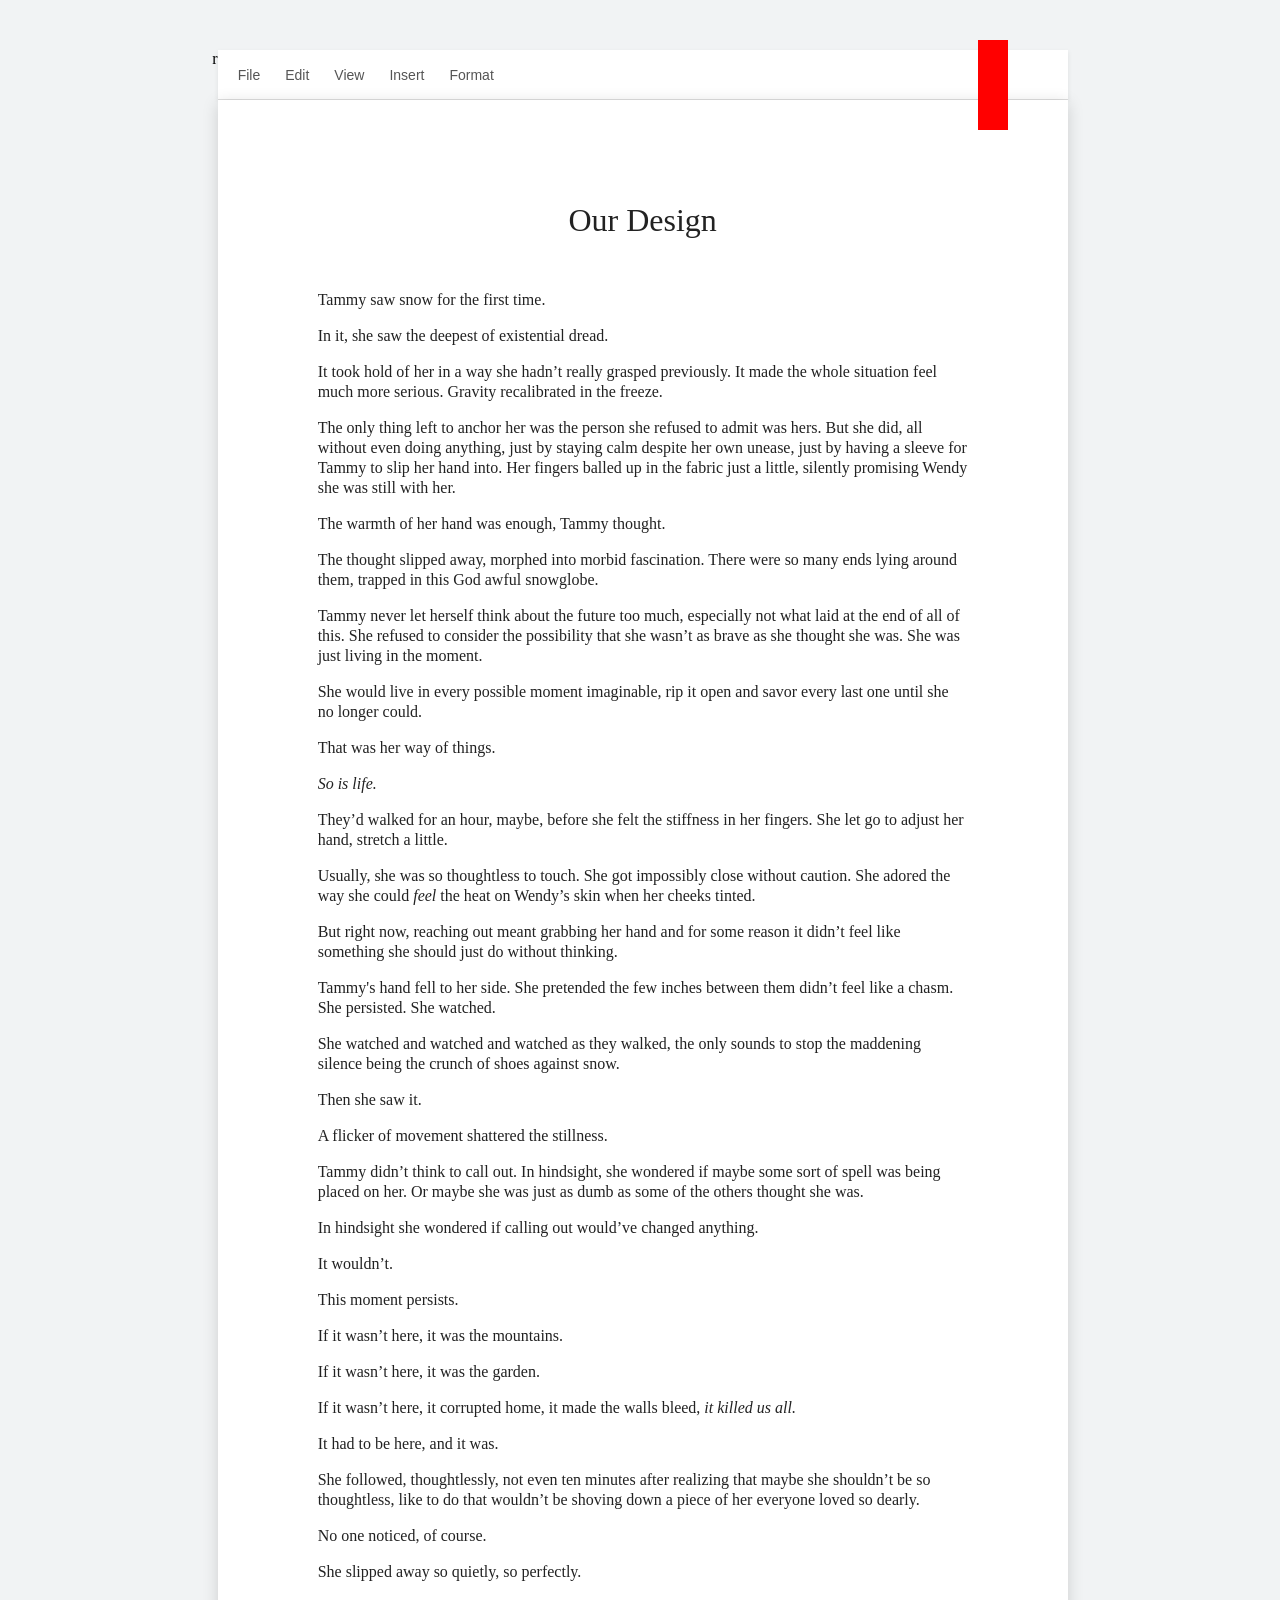
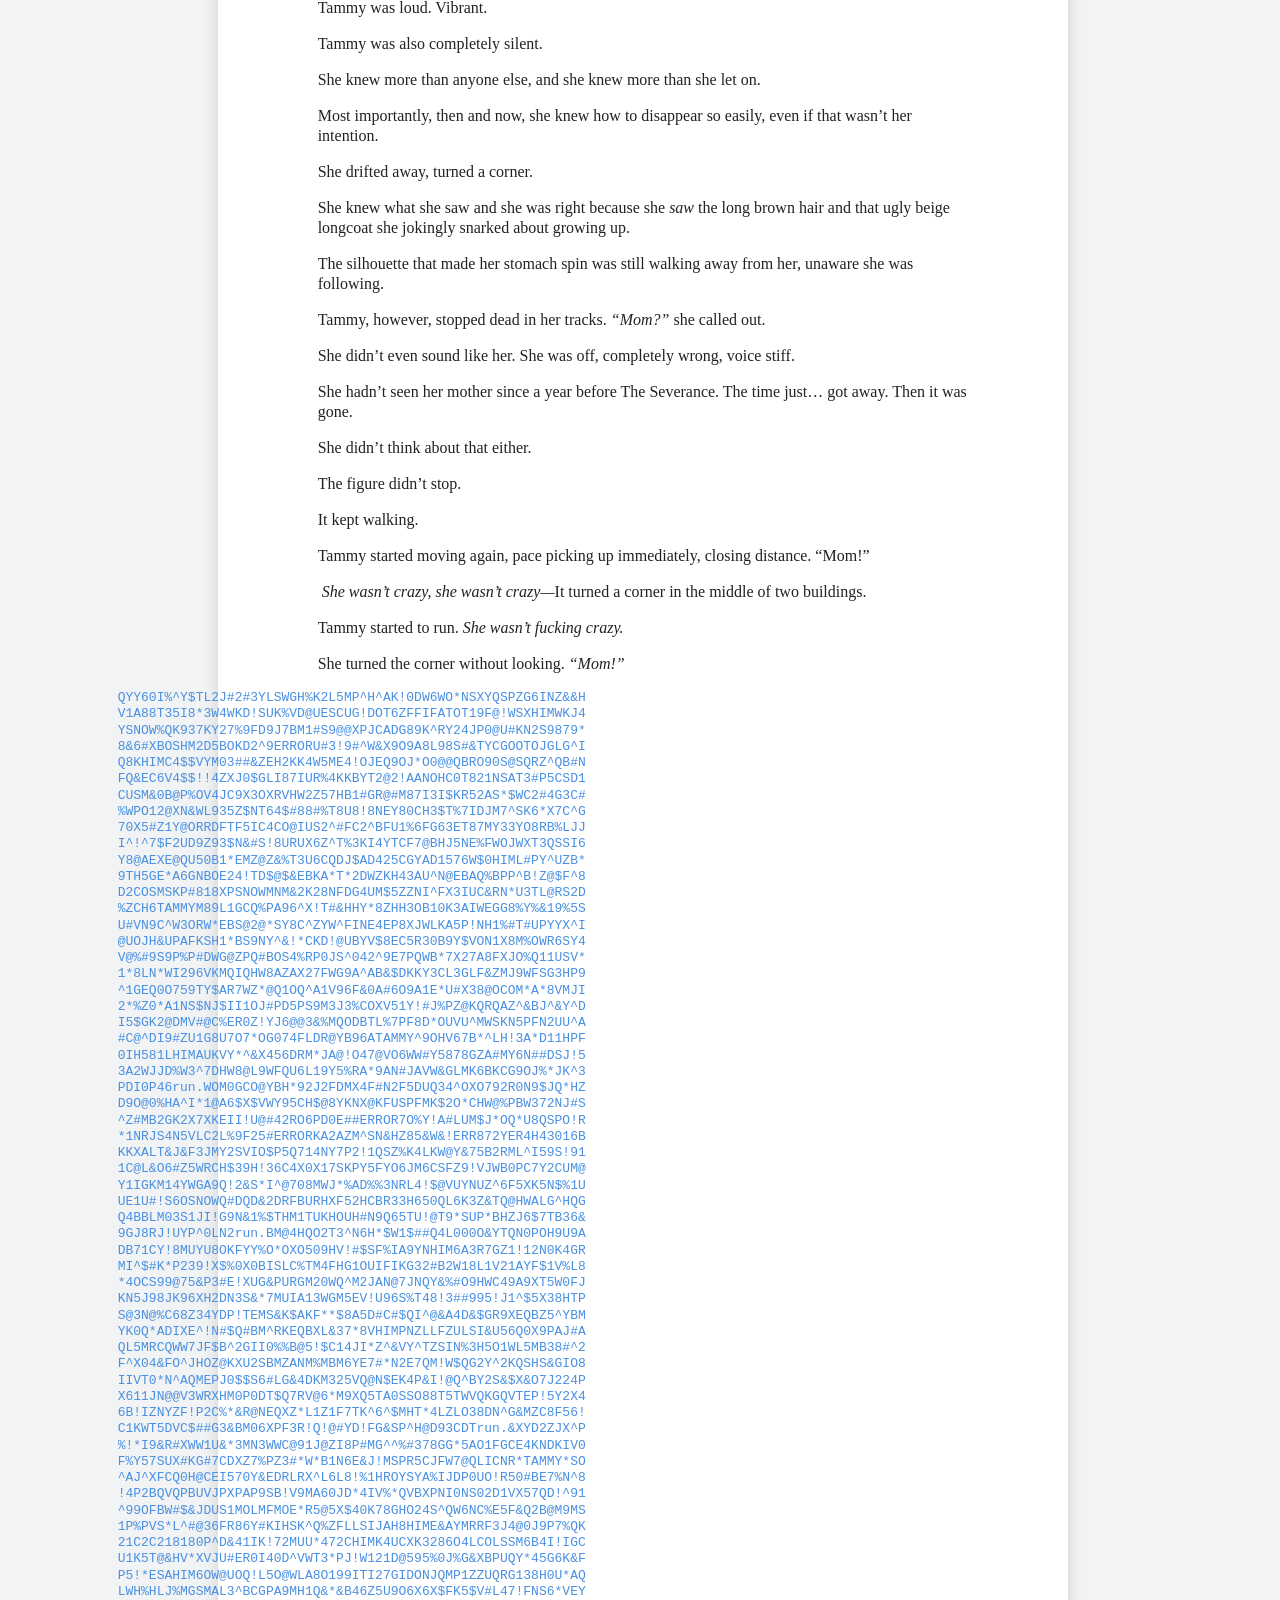
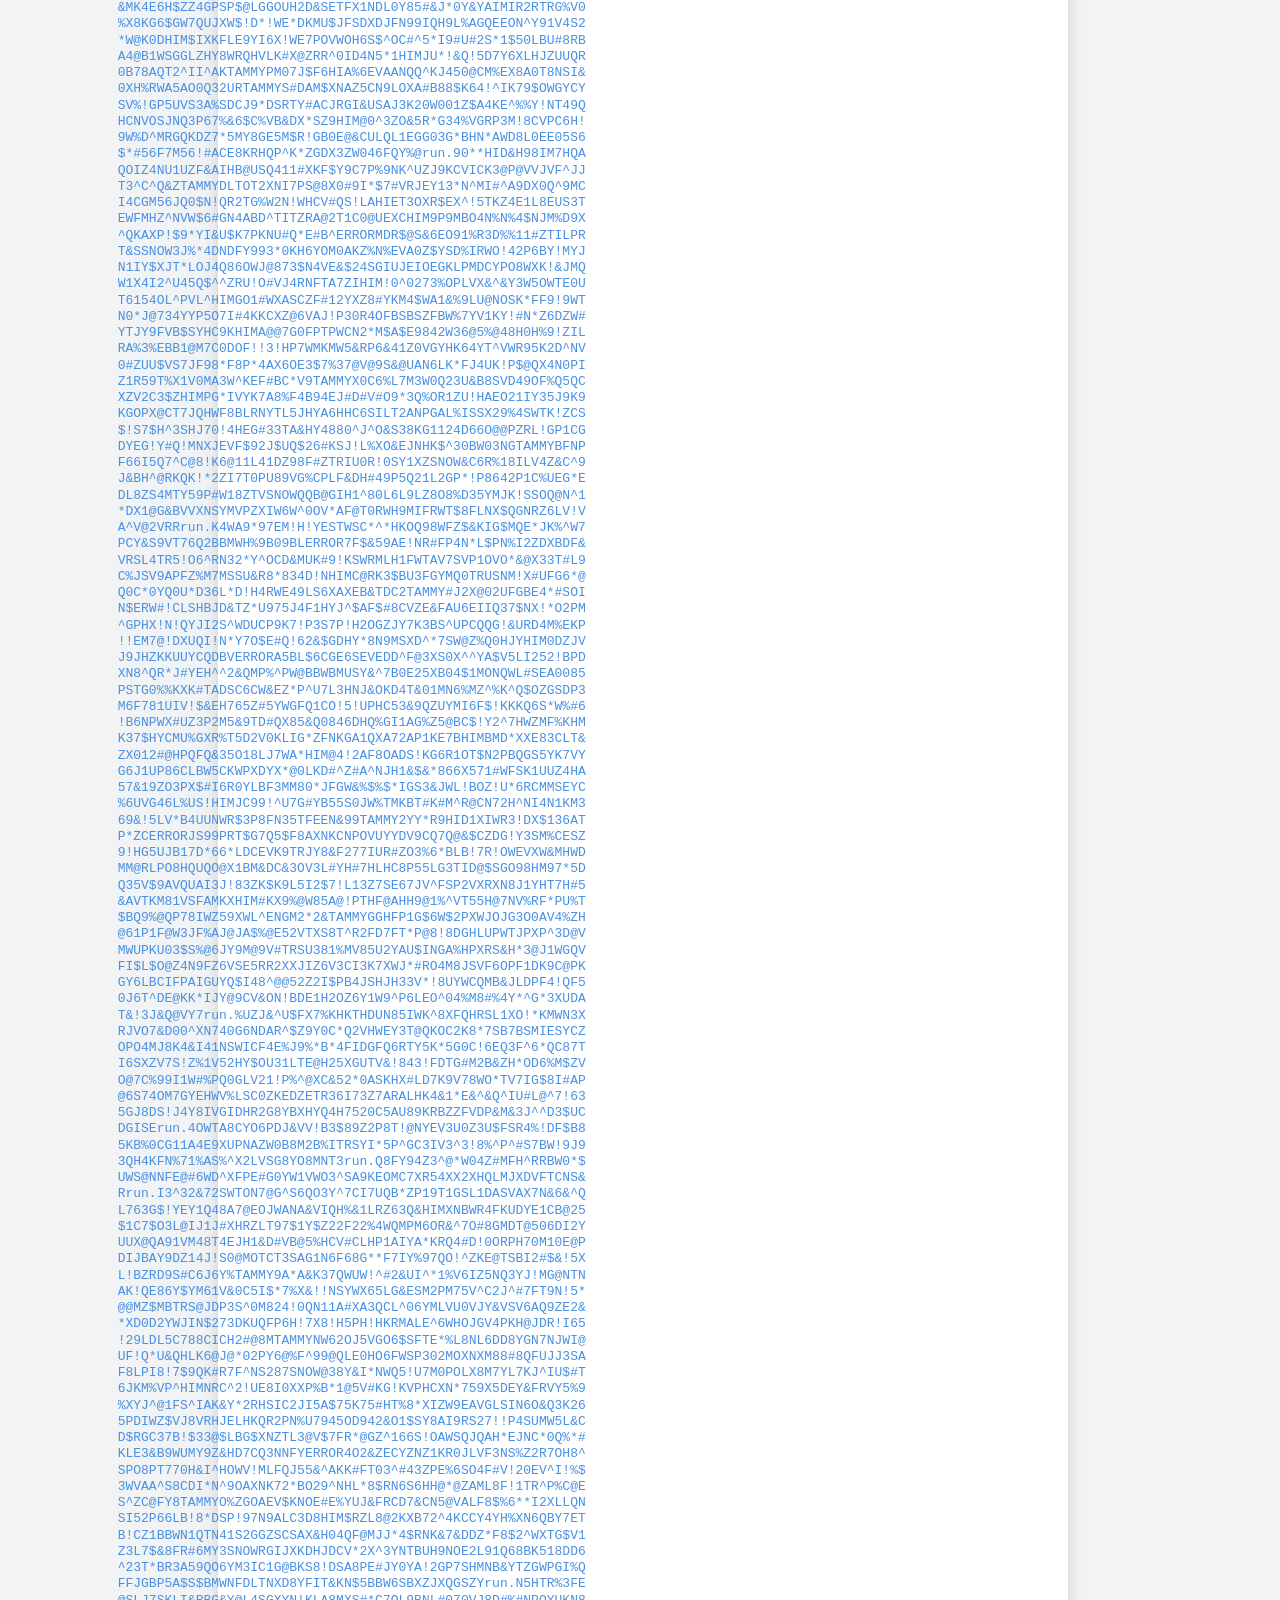
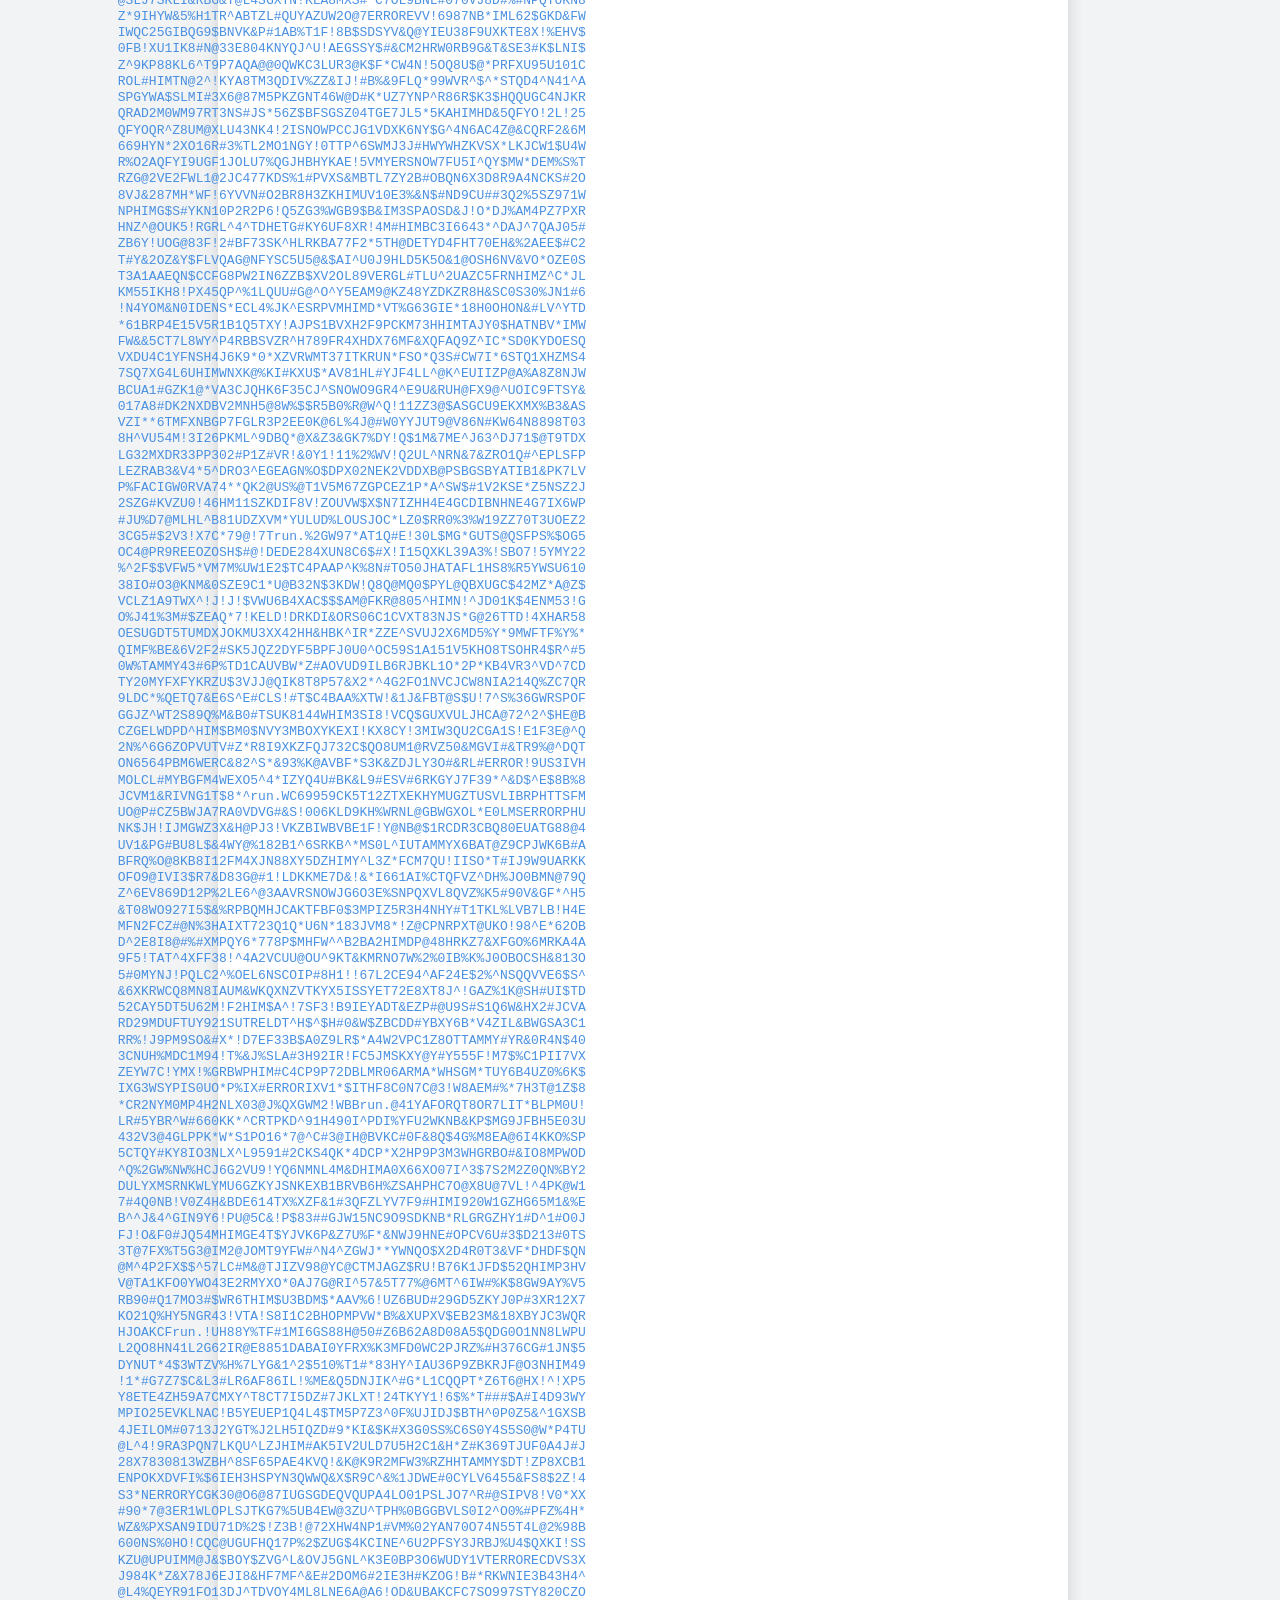
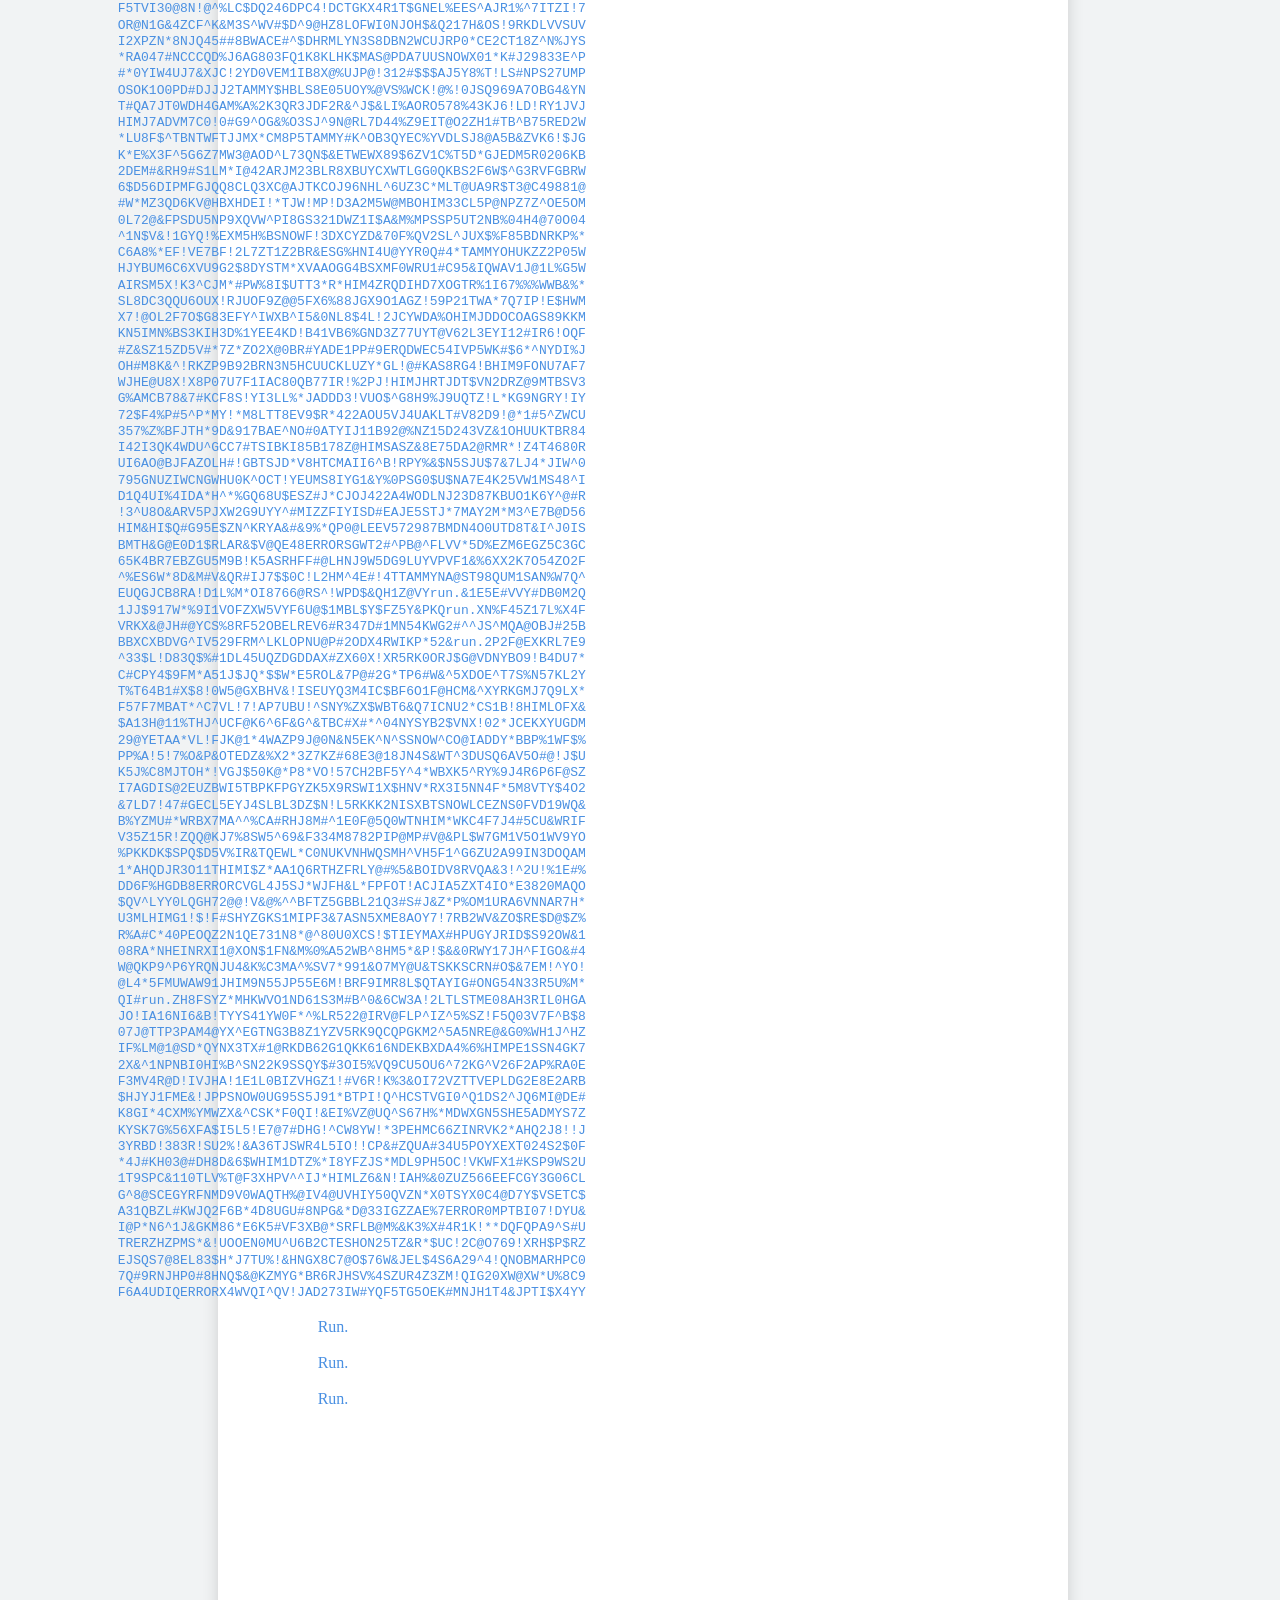
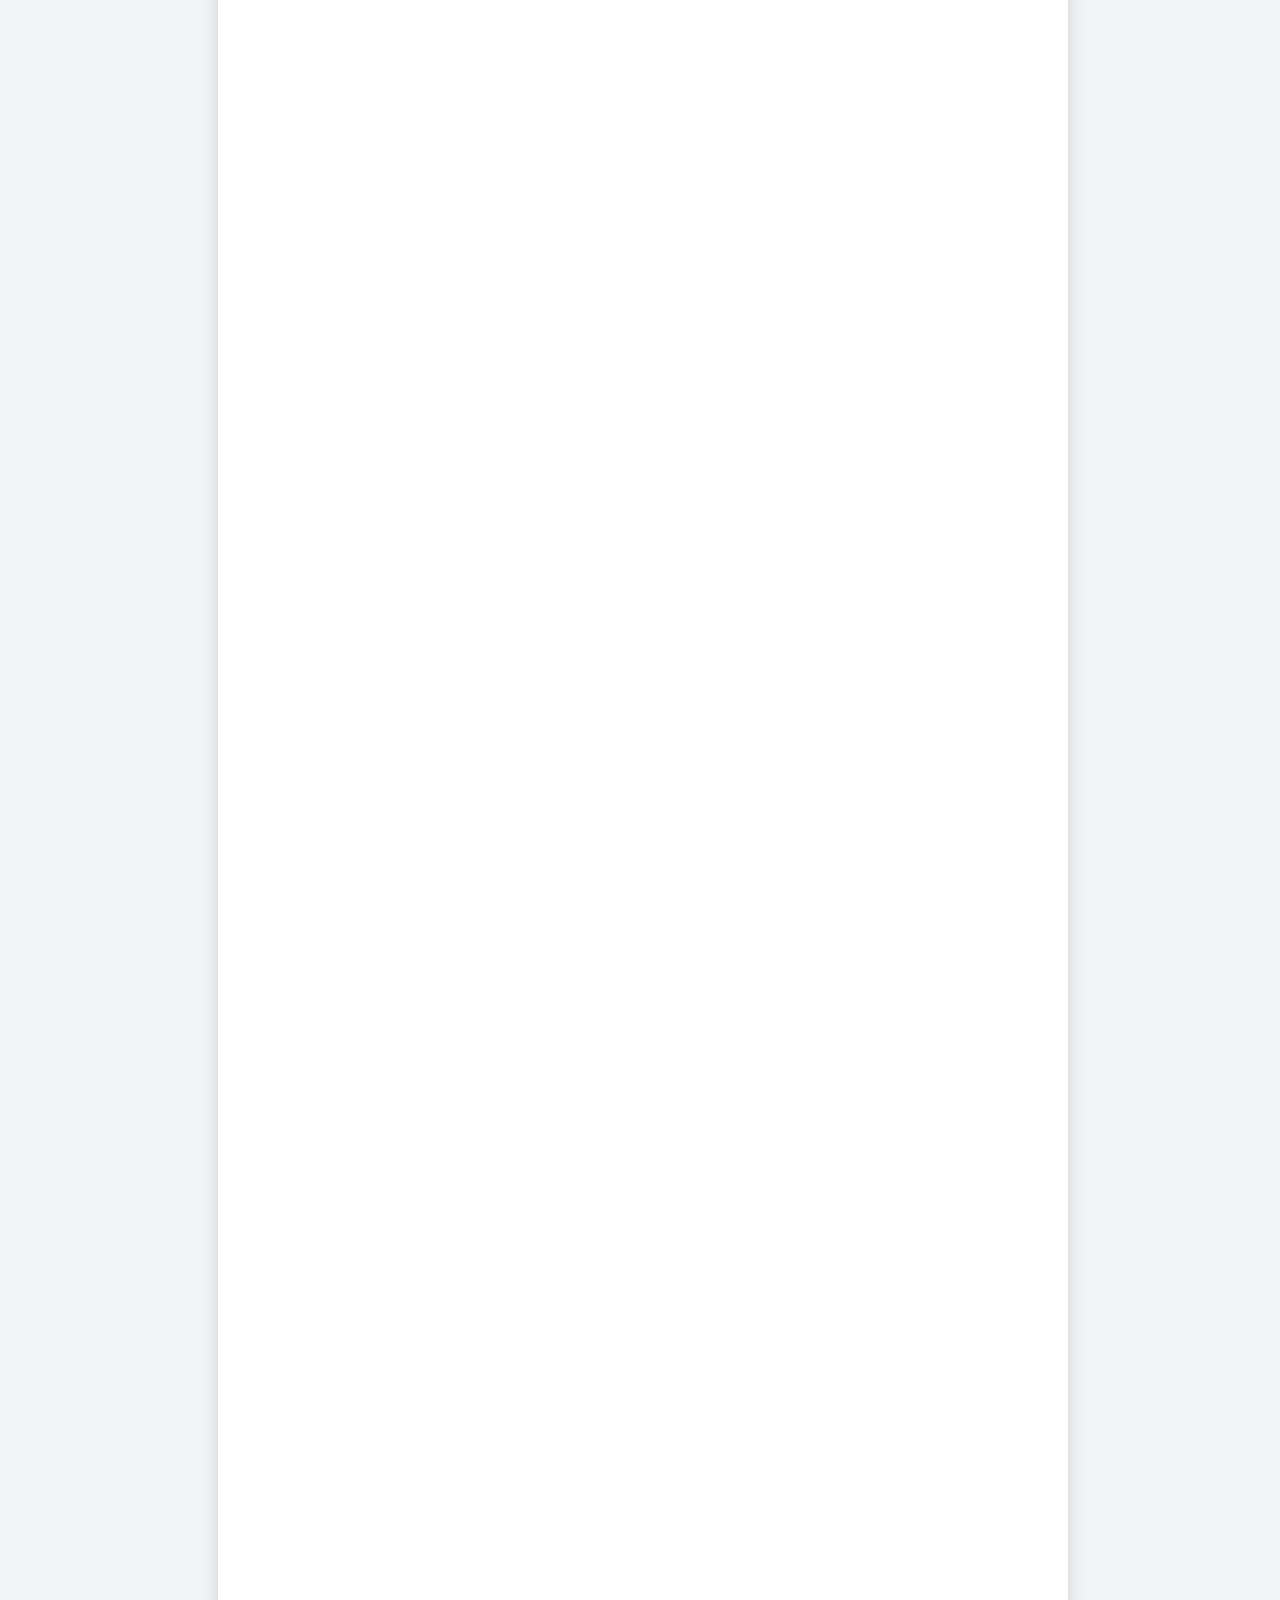
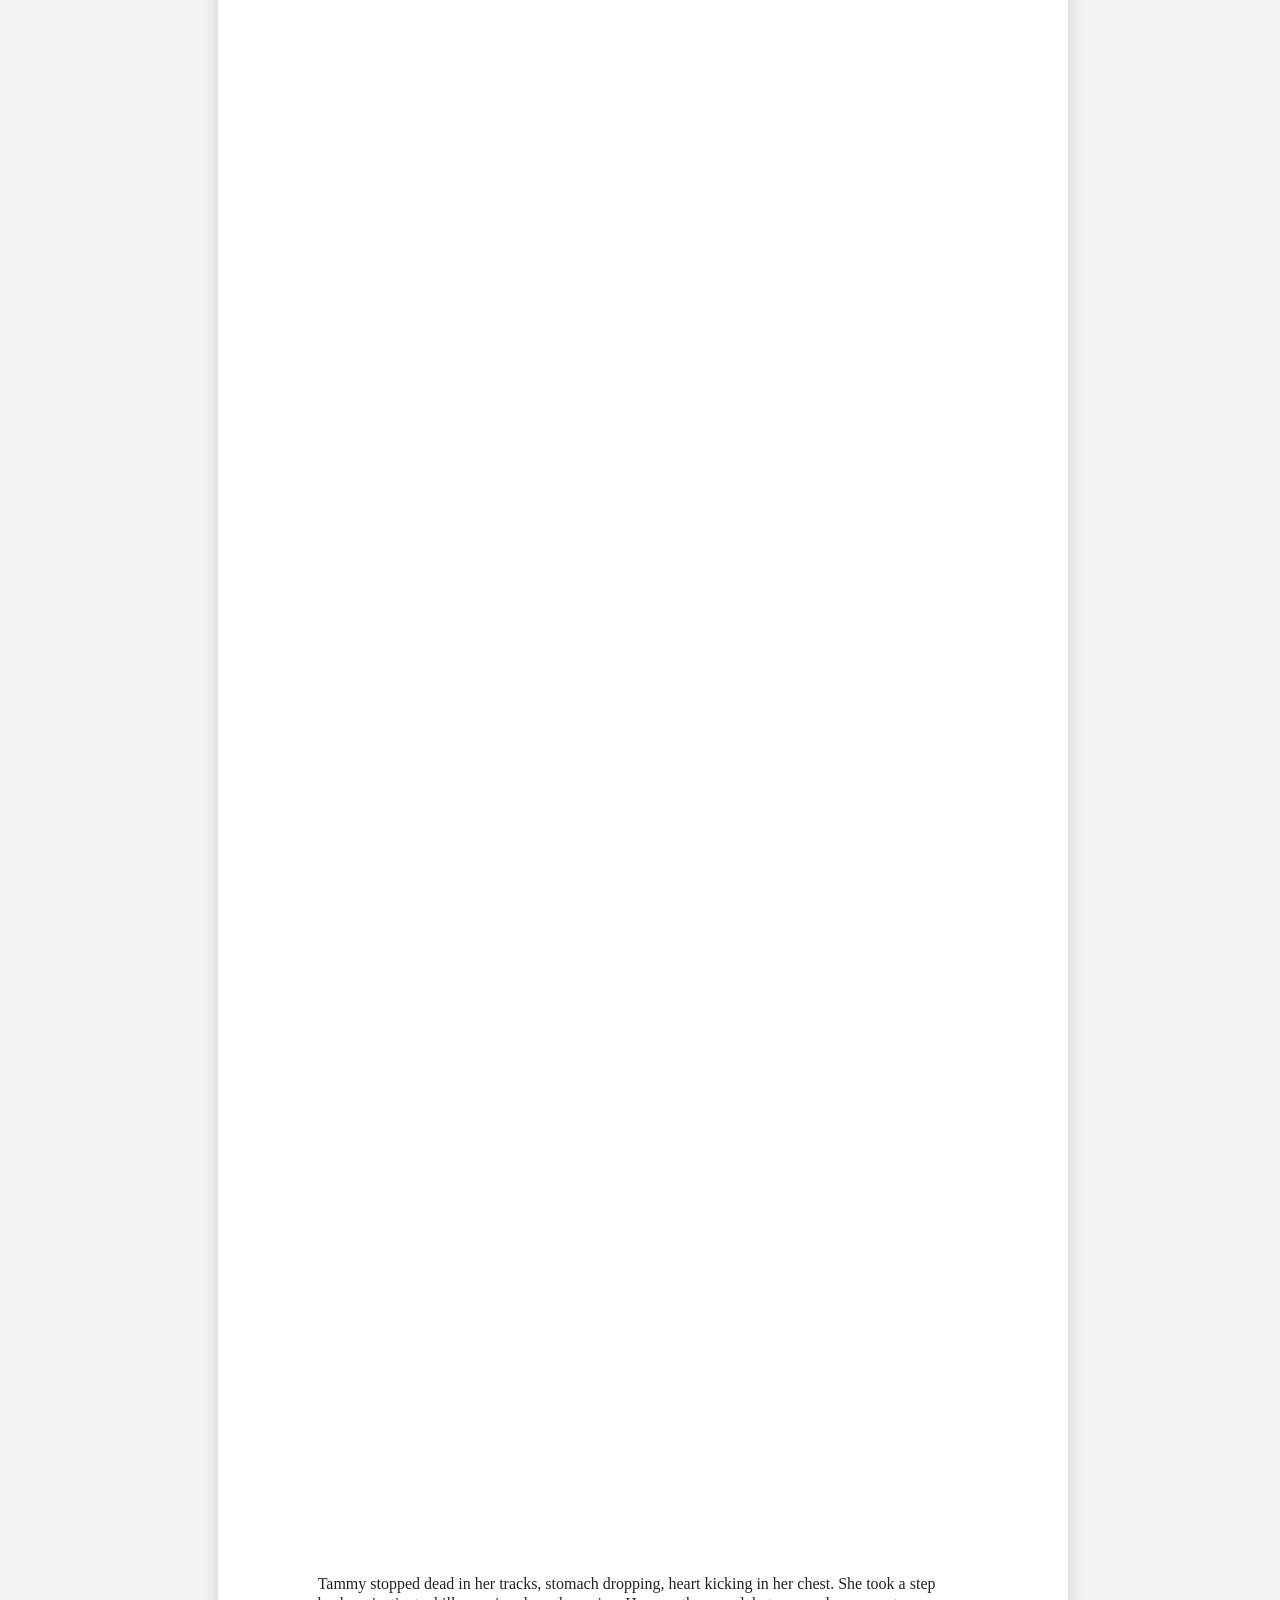
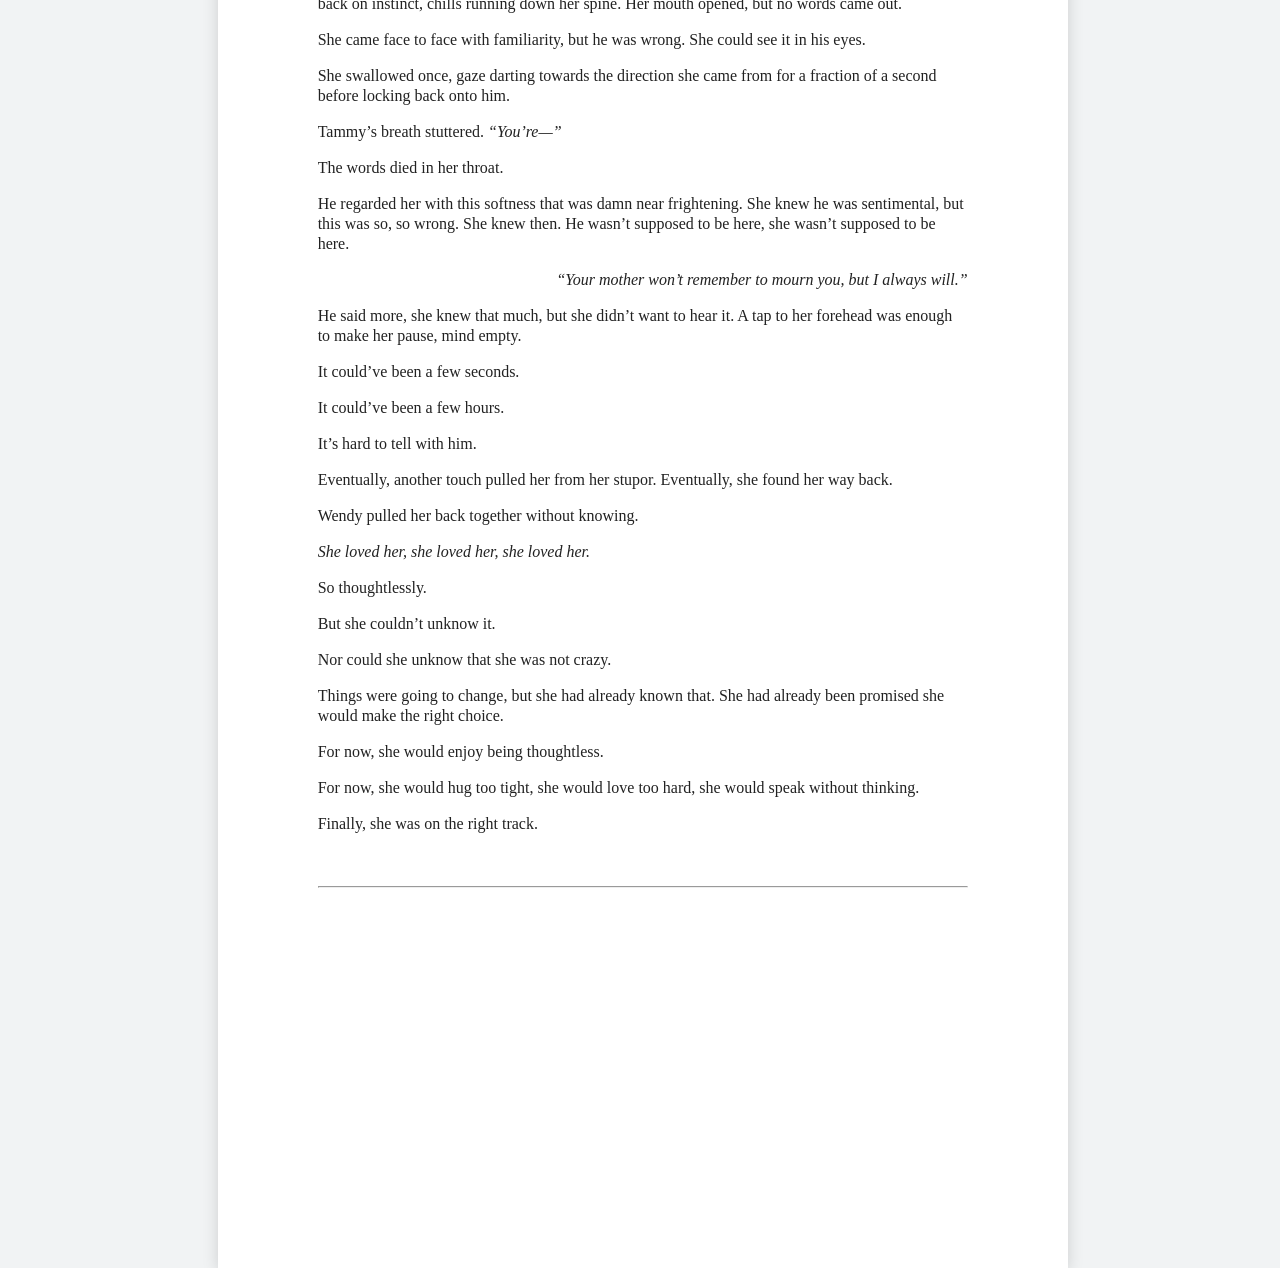
==== commit ca80c692: "Update story.html" ====
--- a/story.html
+++ b/story.html
@@ -103,6 +103,10 @@
     color: #4a90e2;
 }
 
+    .font-white {
+    color: #ffffff;
+}
+    
 .spacer {
     height: 3333px; /* adjust size? */
 }
@@ -319,9 +323,9 @@
 <br />
 </p>
 
-<p><span>We wouldn’t remember our encounters with him until they were relevant. That was part of his design. Still, he let her keep this knowing she could keep a secret, knowing she knew nothing would change either way. </span></p>
-
-<p><span>This is something I wish I could simply take from your mind and leave in mine, rather than share with you. I would bear every burden between the two of us for you to find peace. I don’t know why it’s the other way around. </span></p>
+<p><span><span class="font-white">We wouldn’t remember our encounters with him until they were relevant. That was part of his design. Still, he let her keep this knowing she could keep a secret, knowing she knew nothing would change either way. </span></p>
+
+<p><span><span class="font-white">This is something I wish I could simply take from your mind and leave in mine, rather than share with you. I would bear every burden between the two of us for you to find peace. I don’t know why it’s the other way around. </span></p>
 
 <p><br />
 <br />
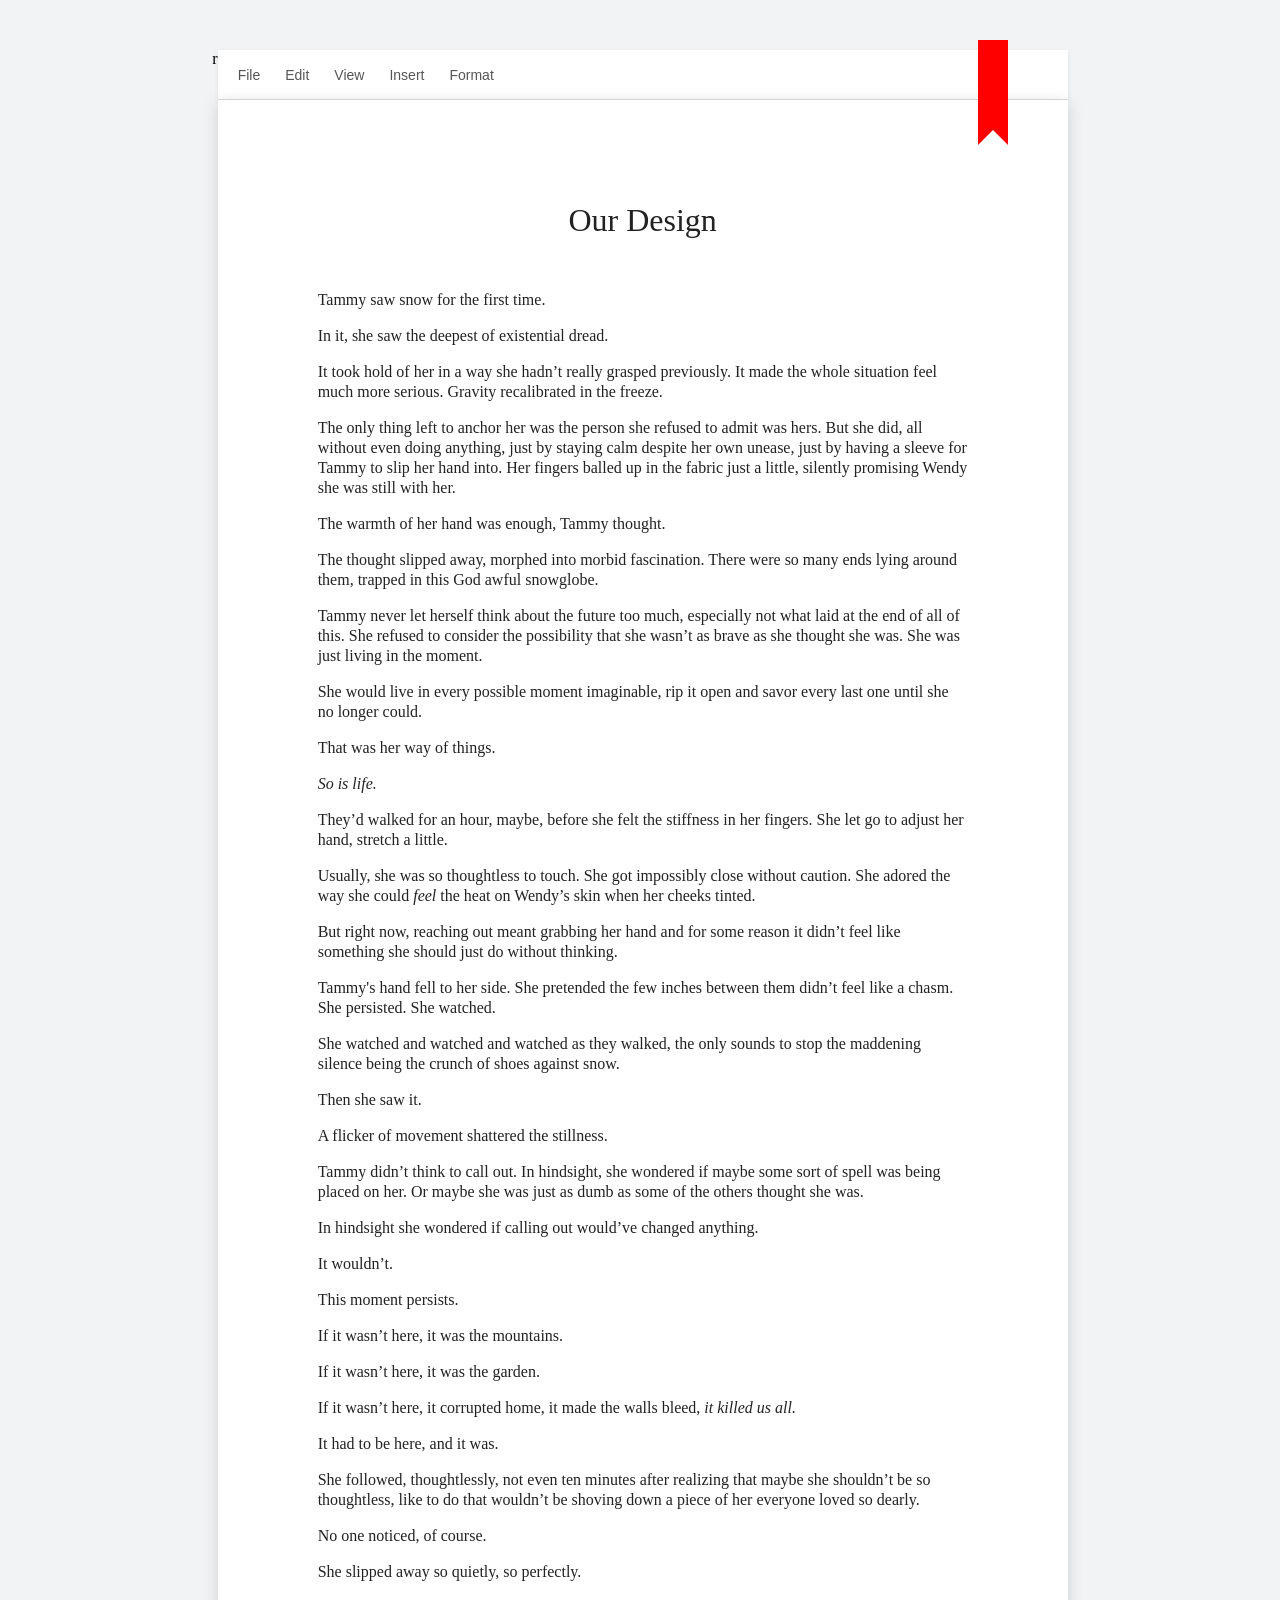
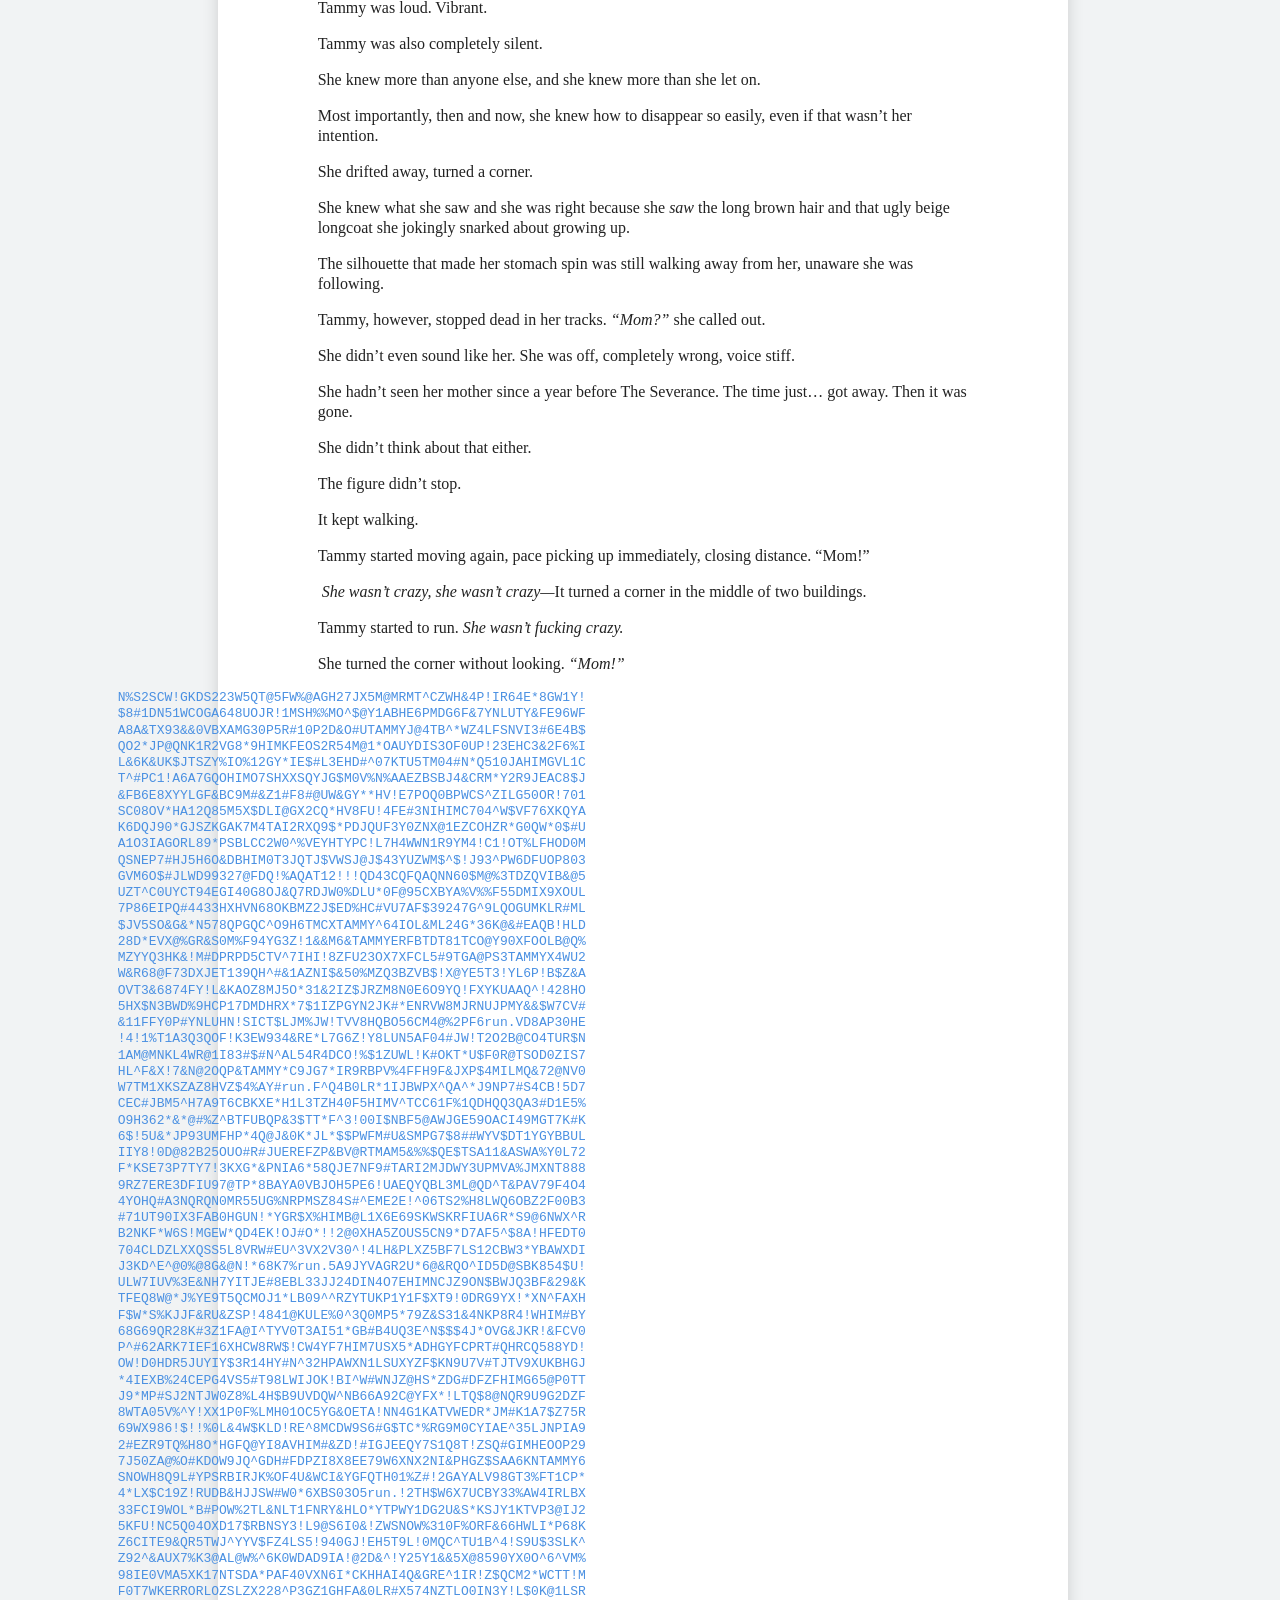
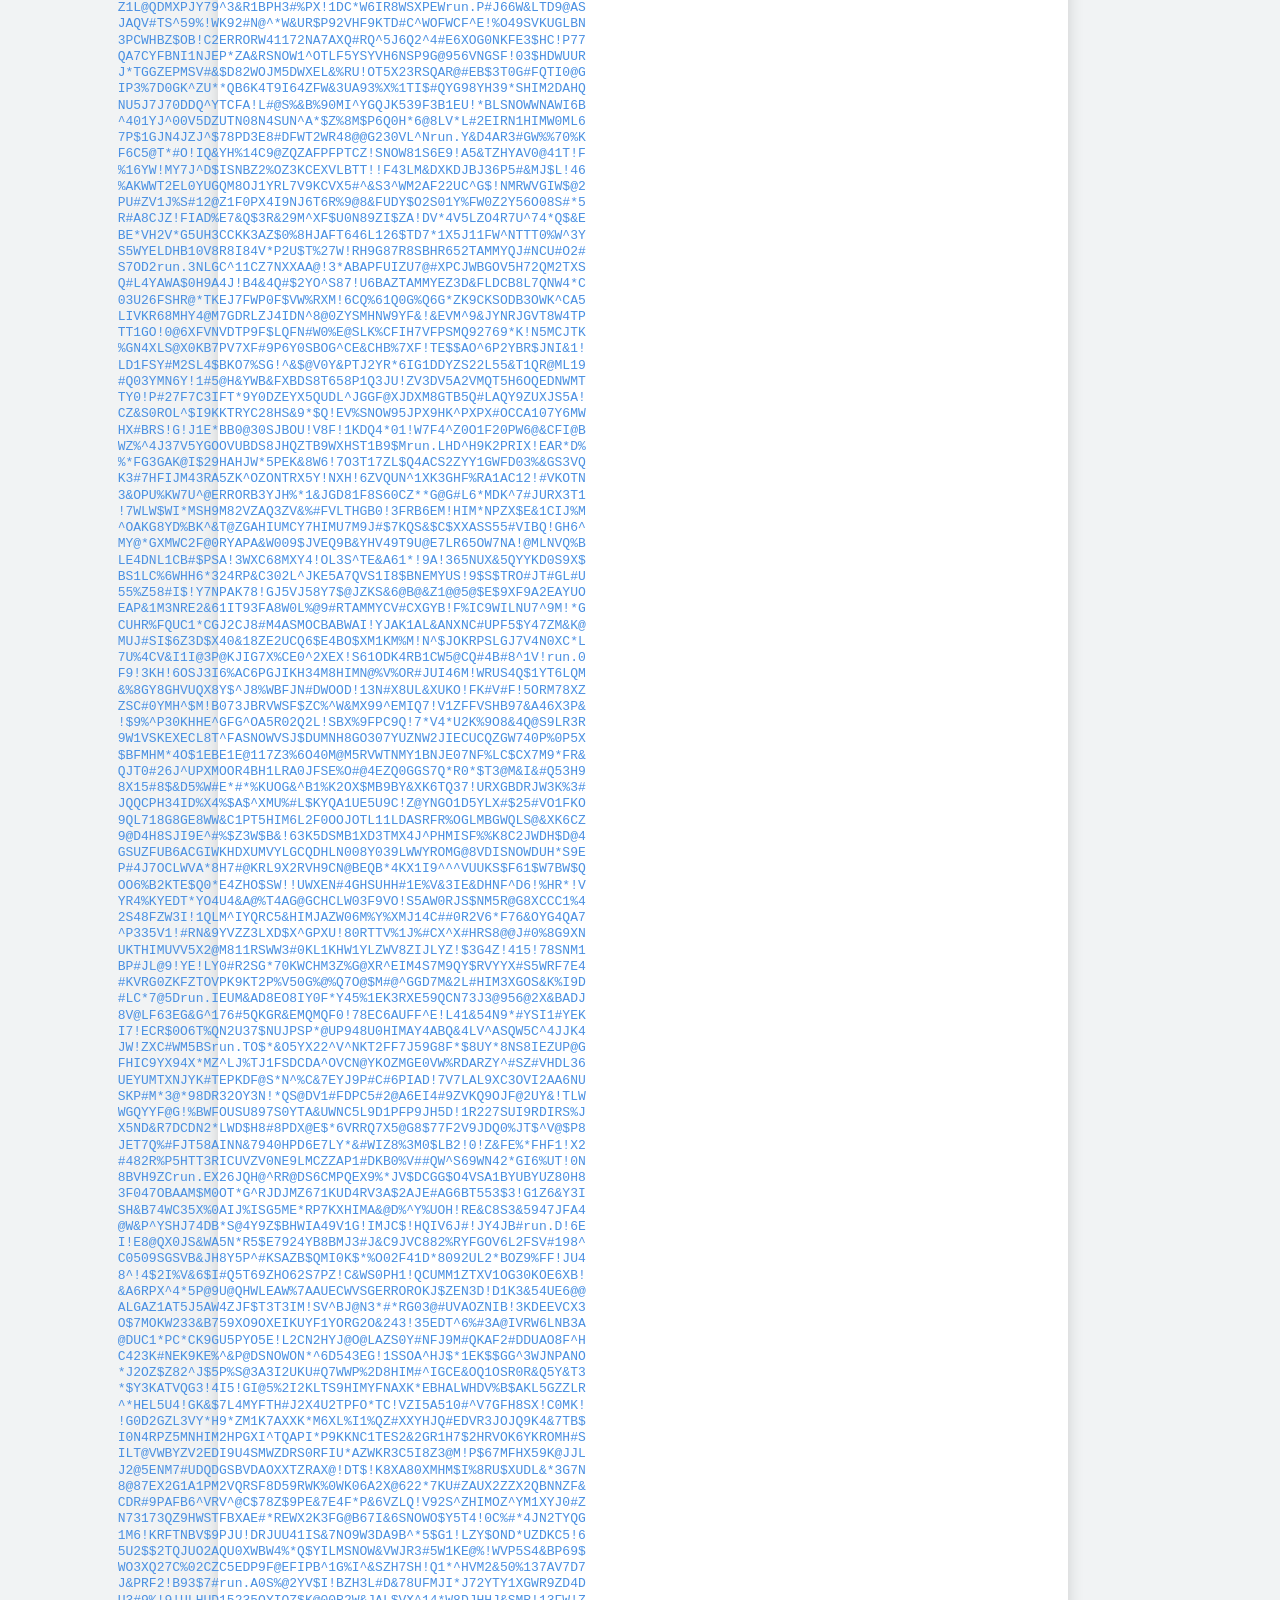
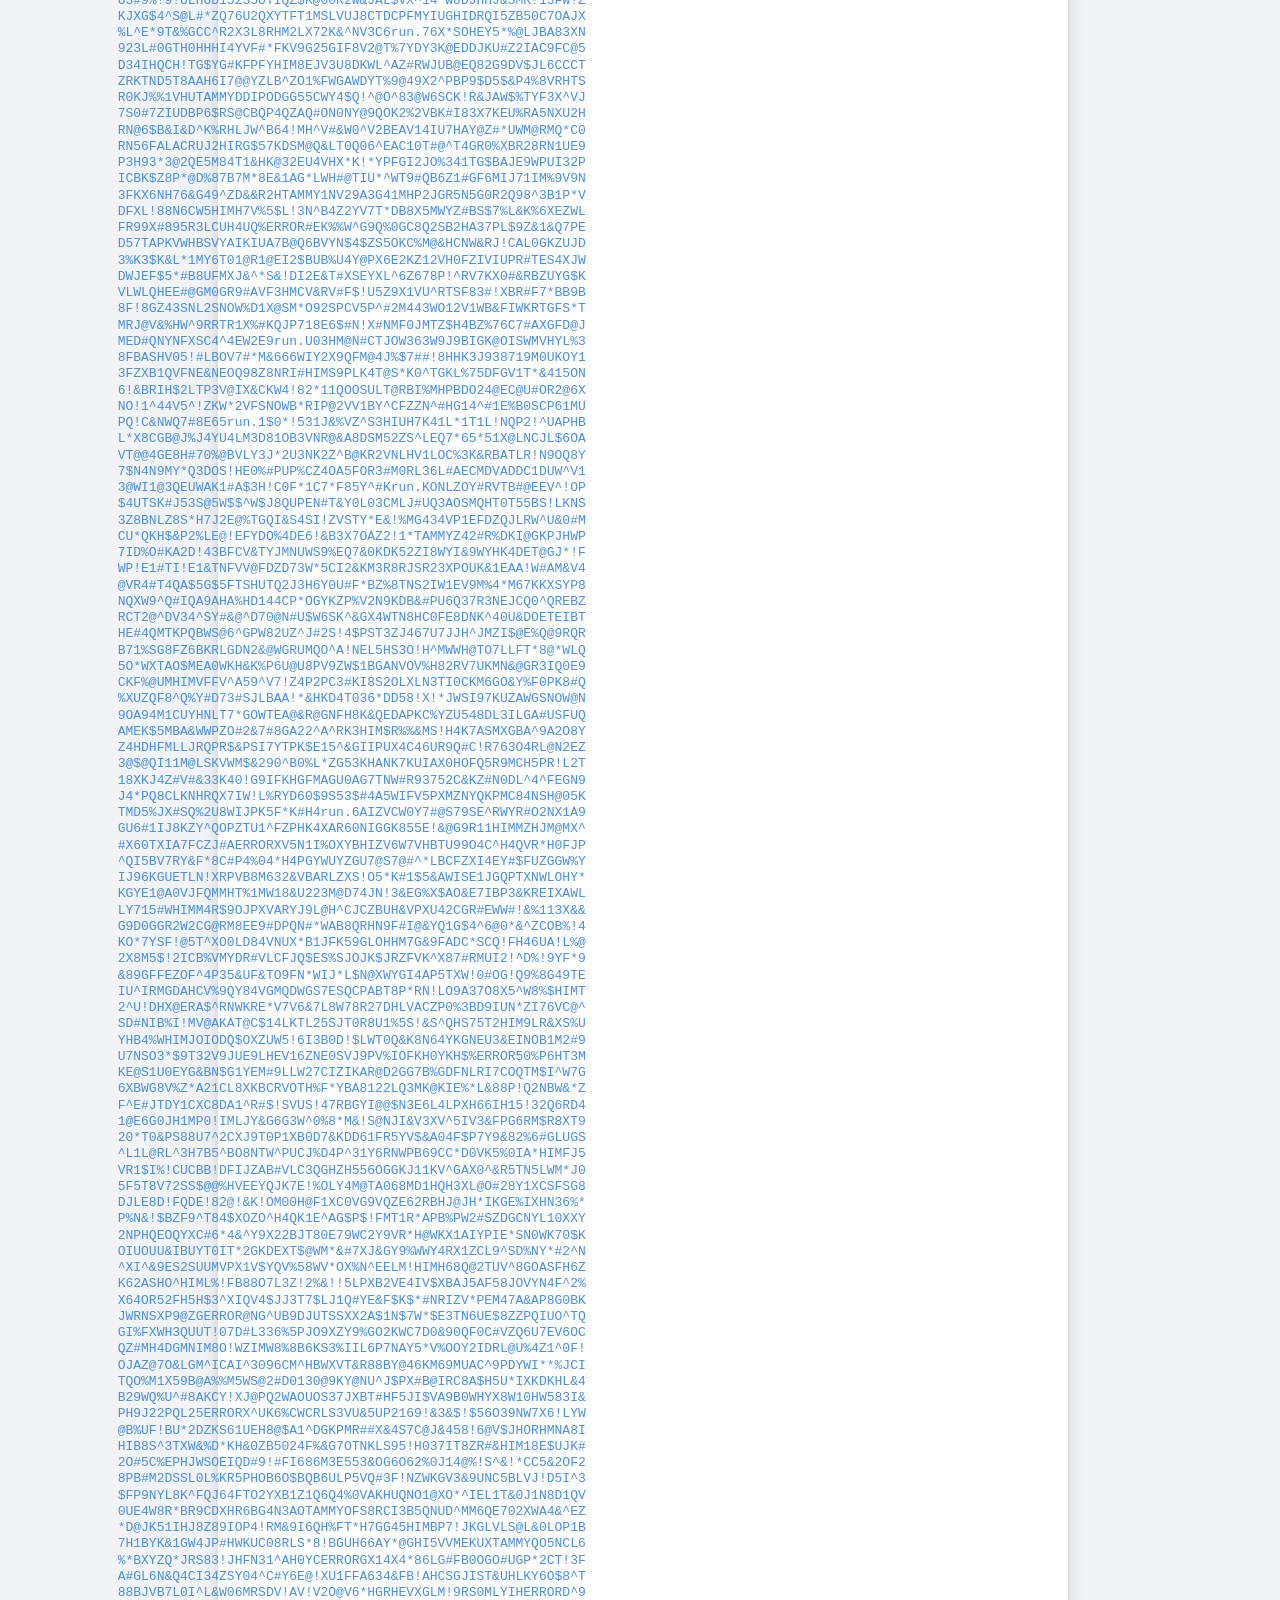
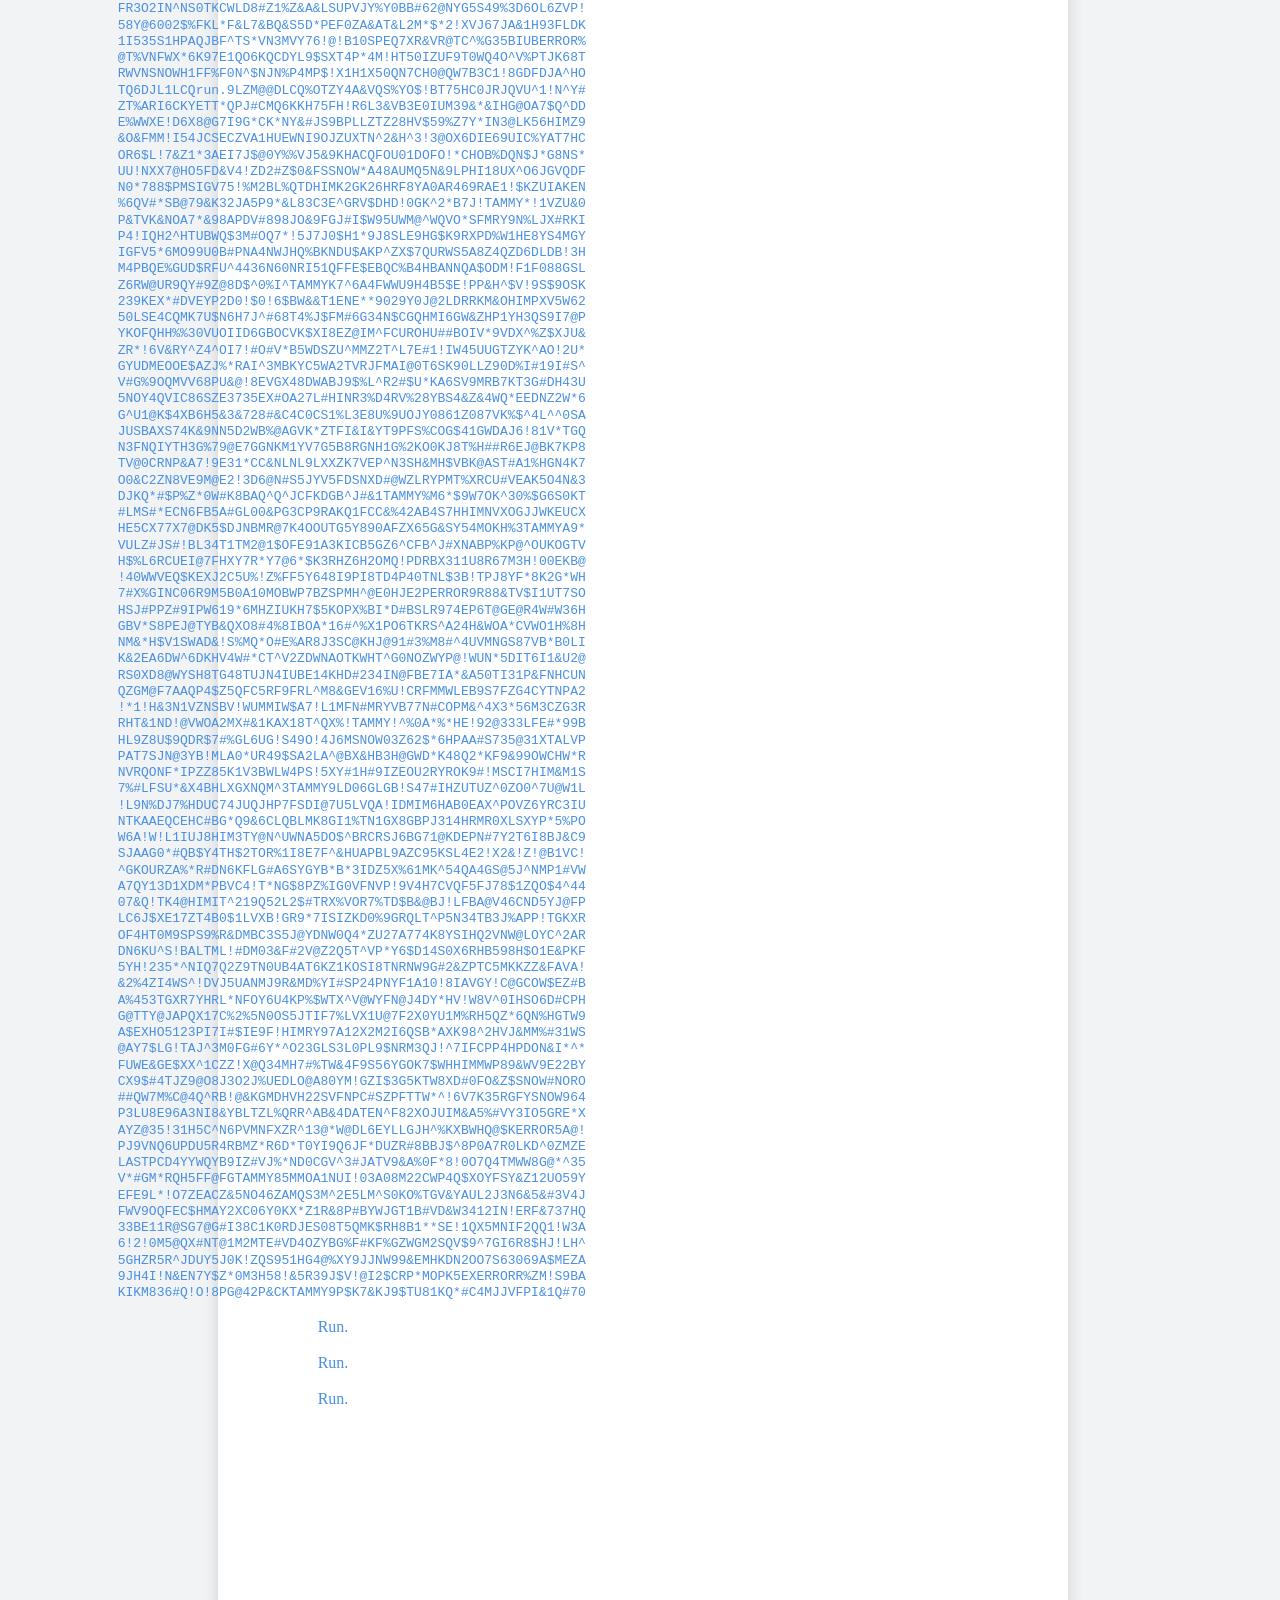
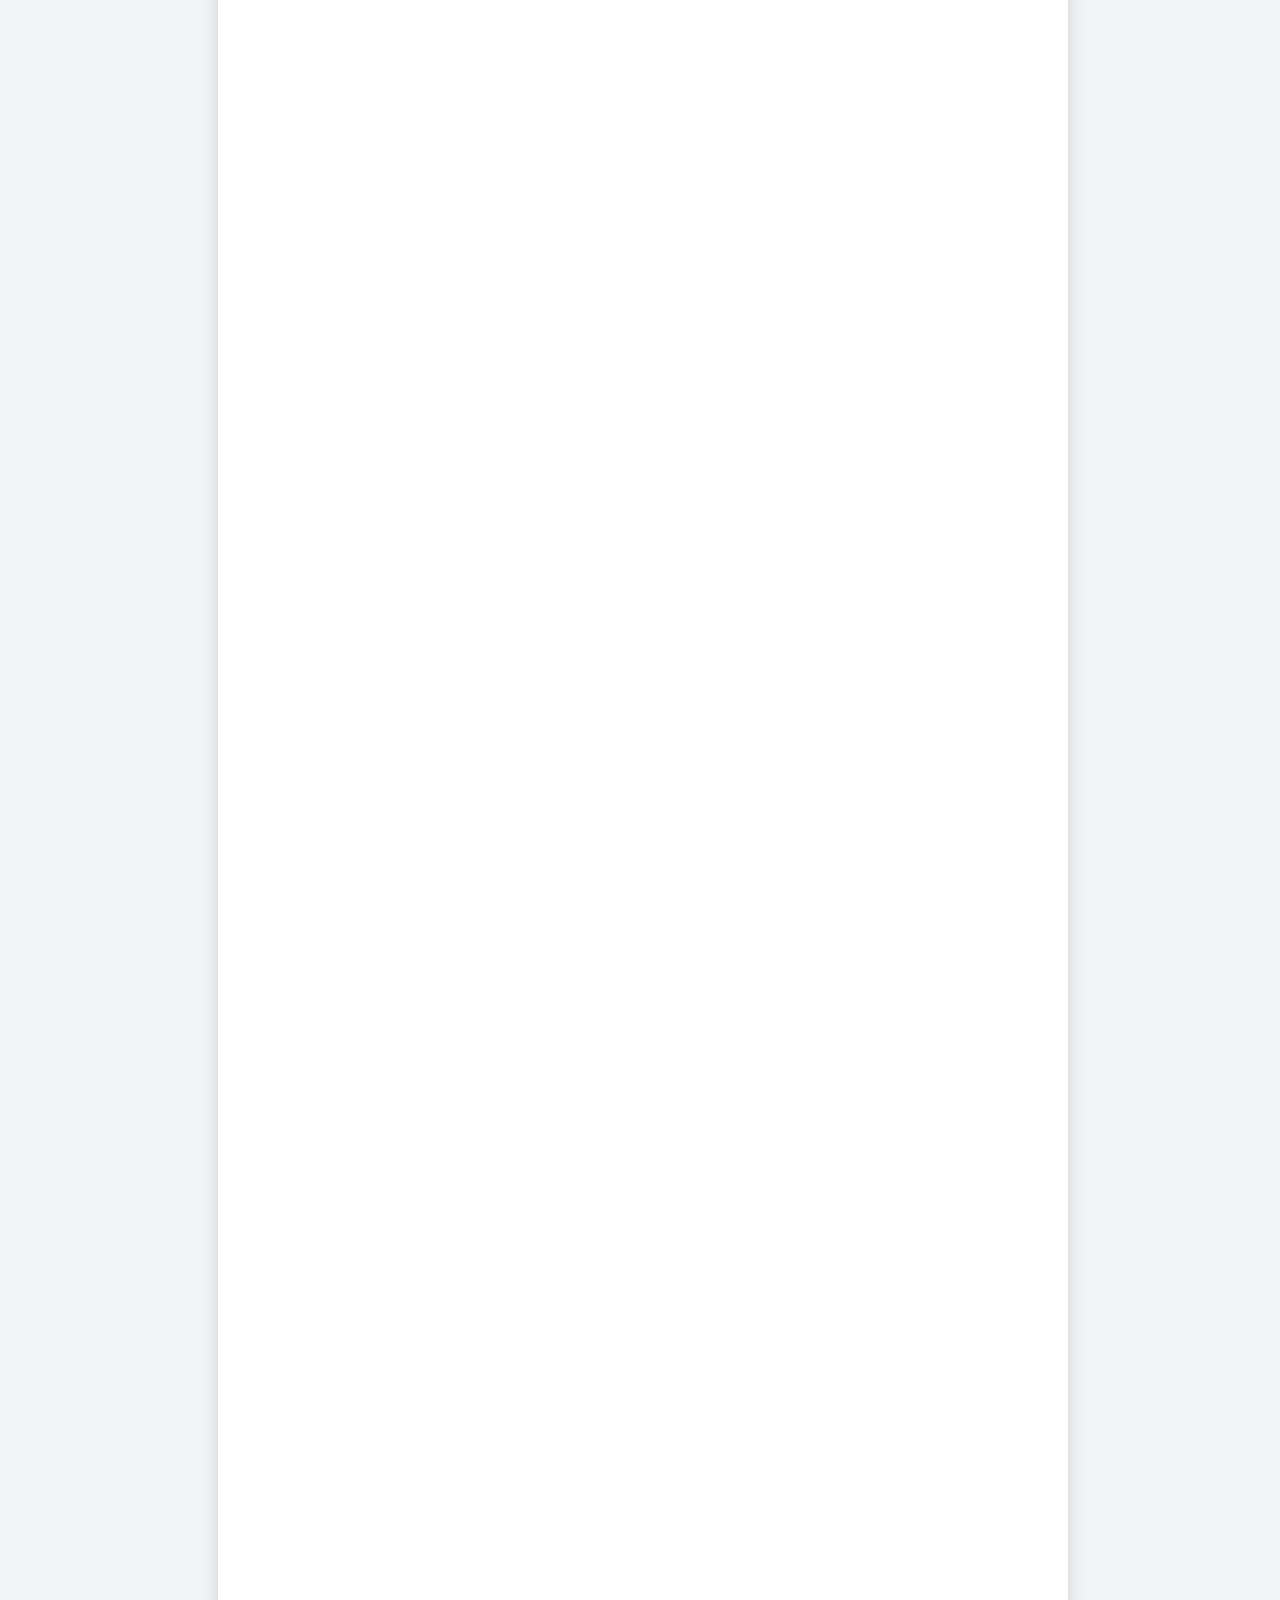
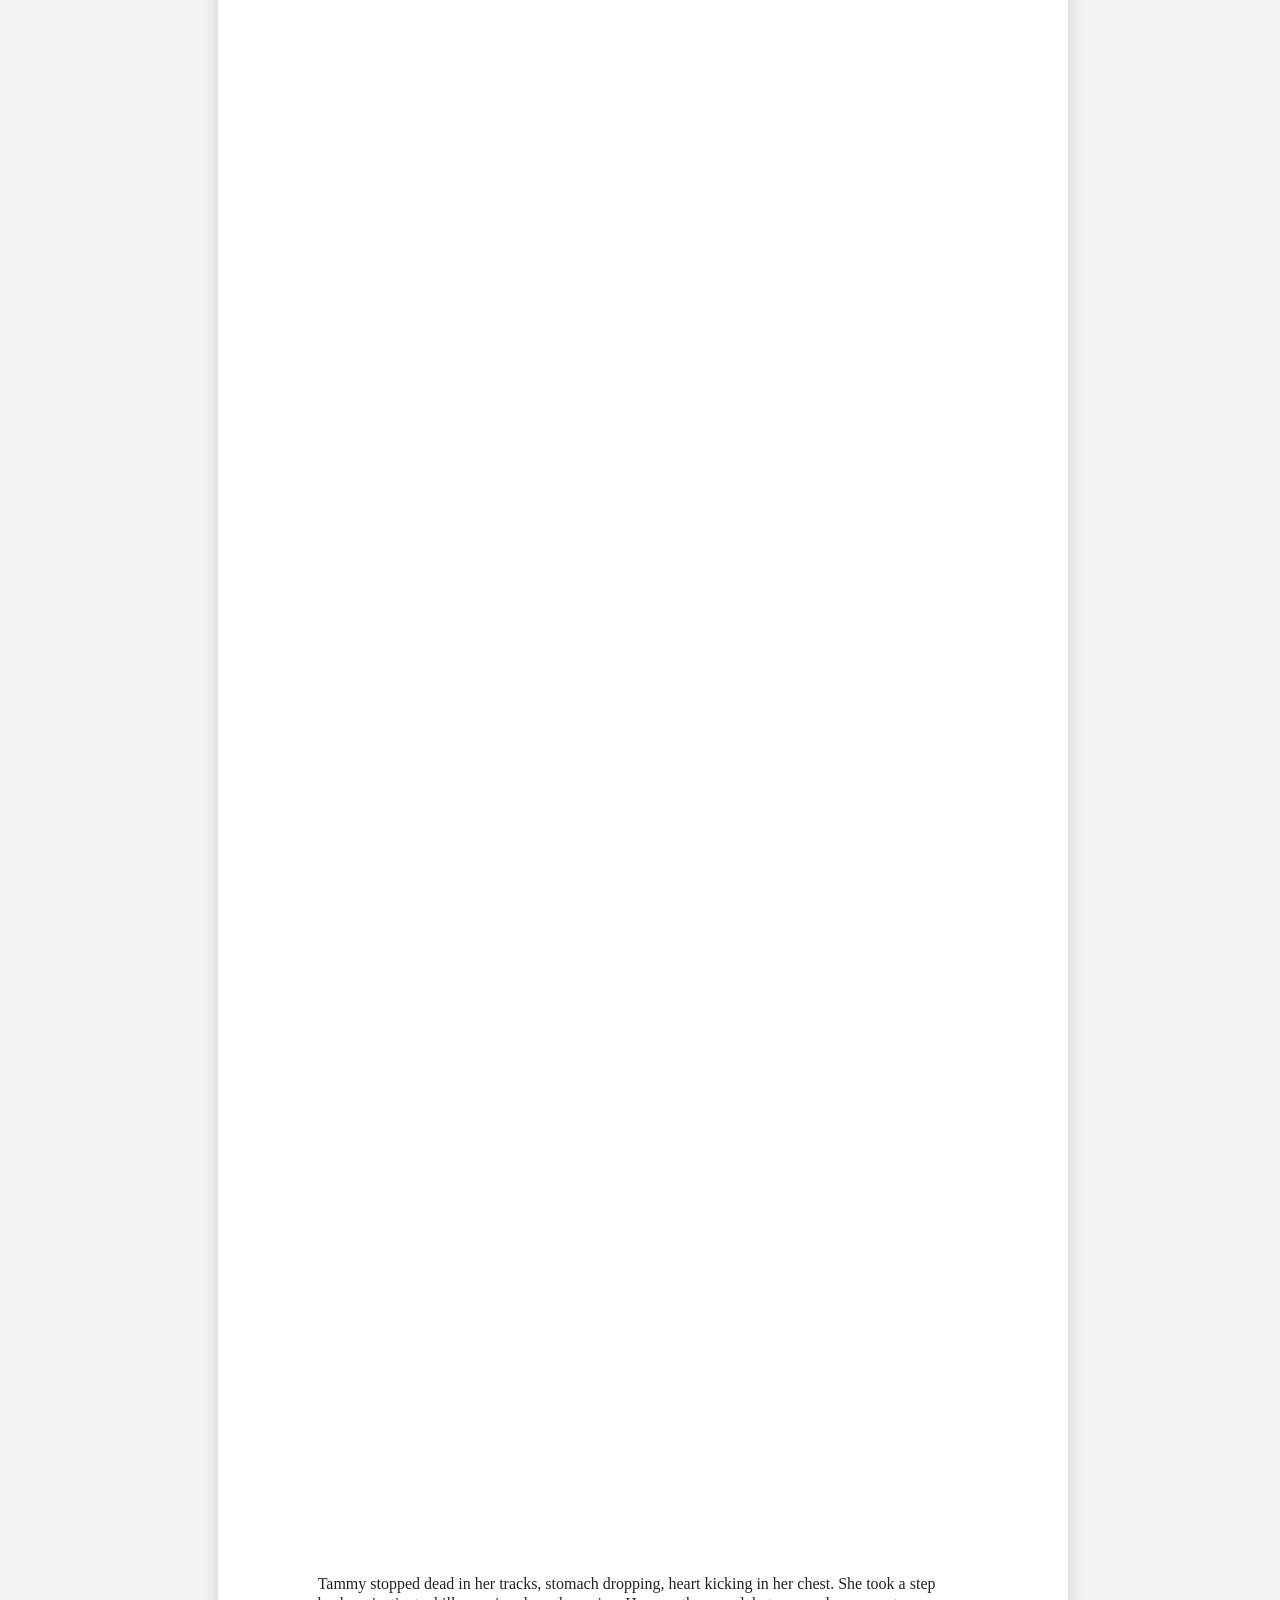
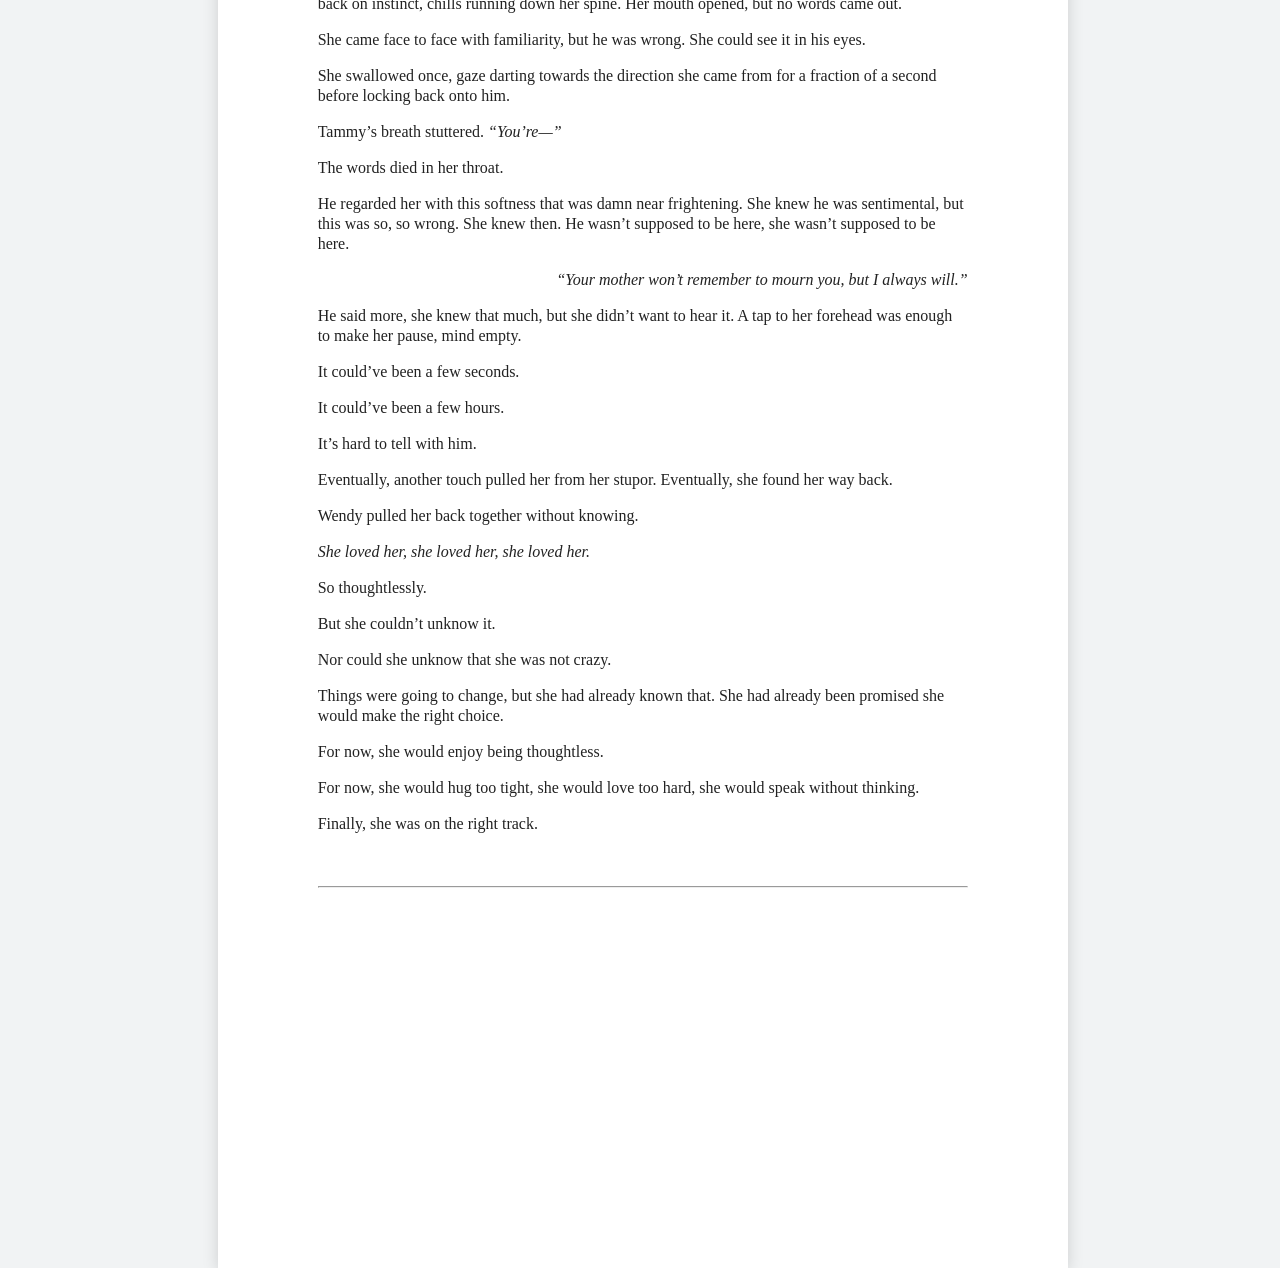
==== commit e5e5d999: "Update story.html" ====
--- a/story.html
+++ b/story.html
@@ -57,7 +57,7 @@
     left: 0;
     width: 0;
     height: 0;
-    border-left: 15px solid #FF0000
+    border-left: 15px solid #FF0000;
     border-right: 15px solid #FF0000;
     border-bottom: 15px solid transparent;
 }
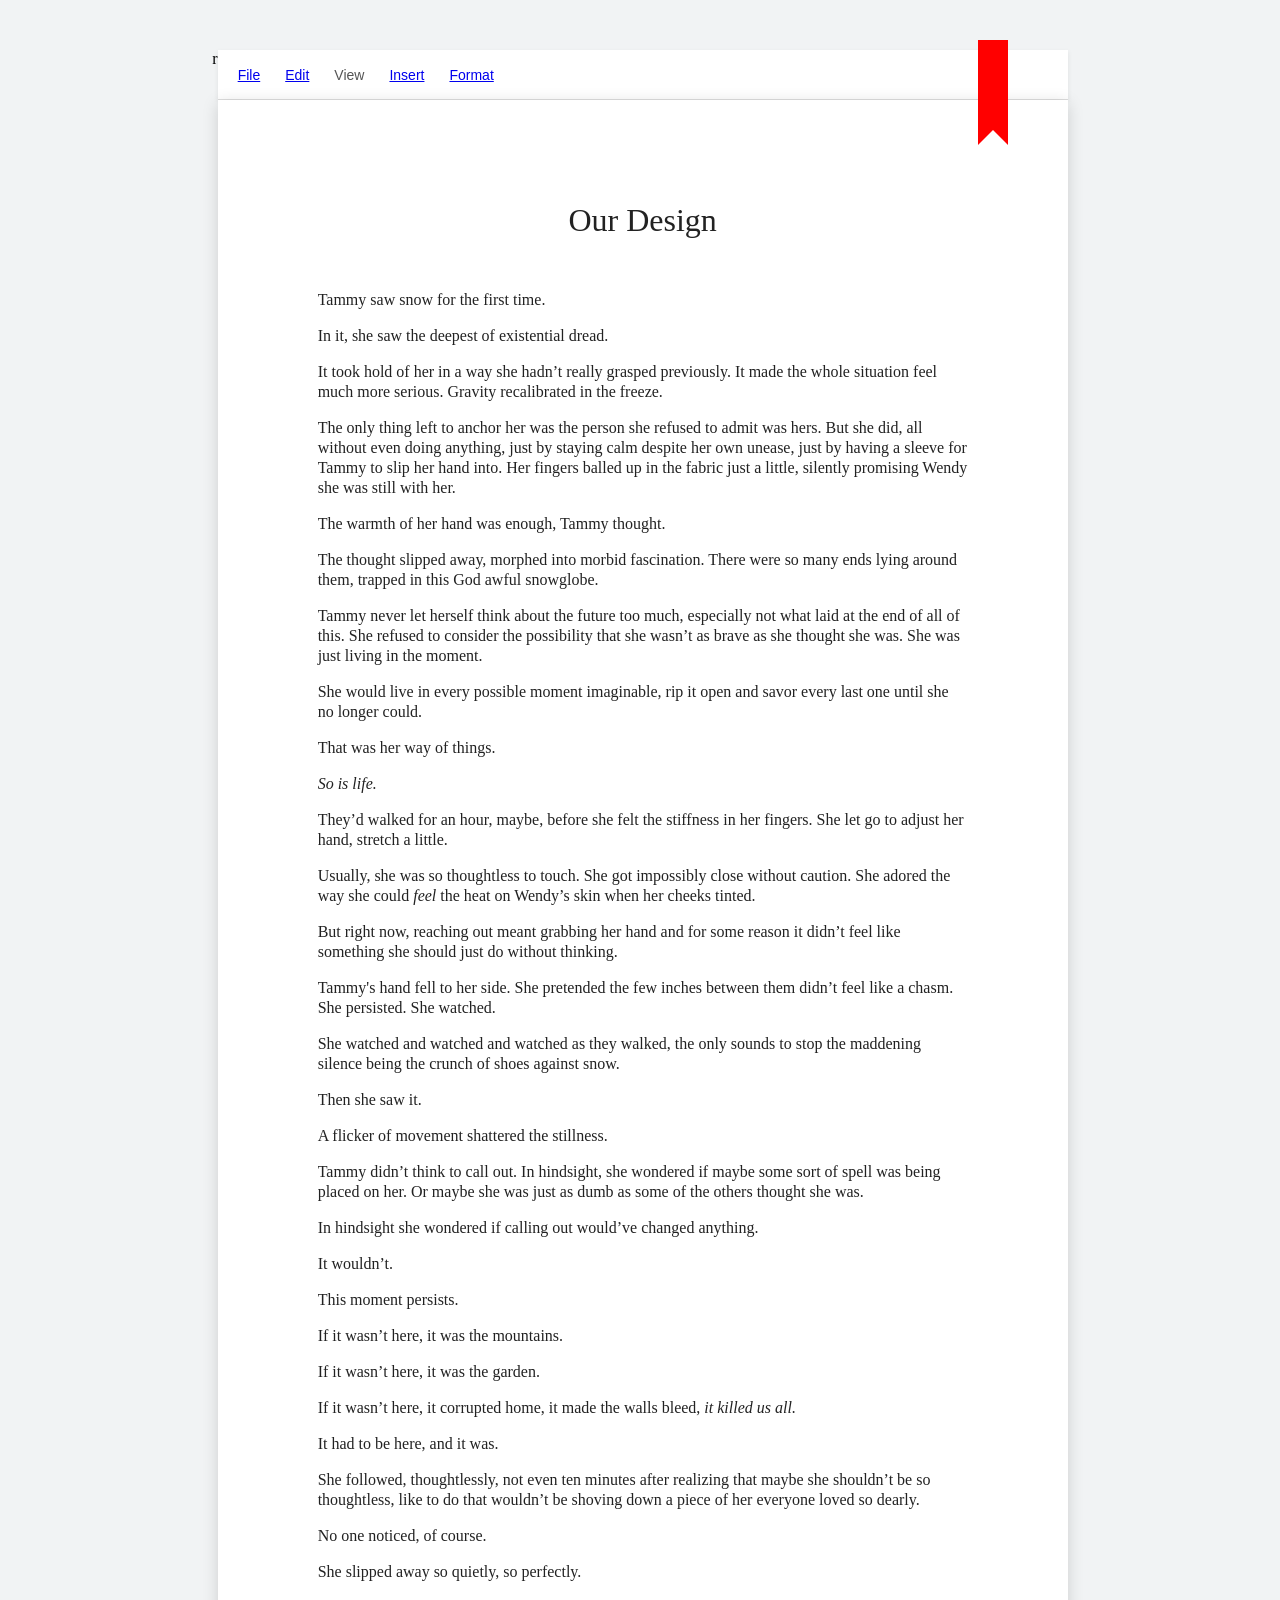
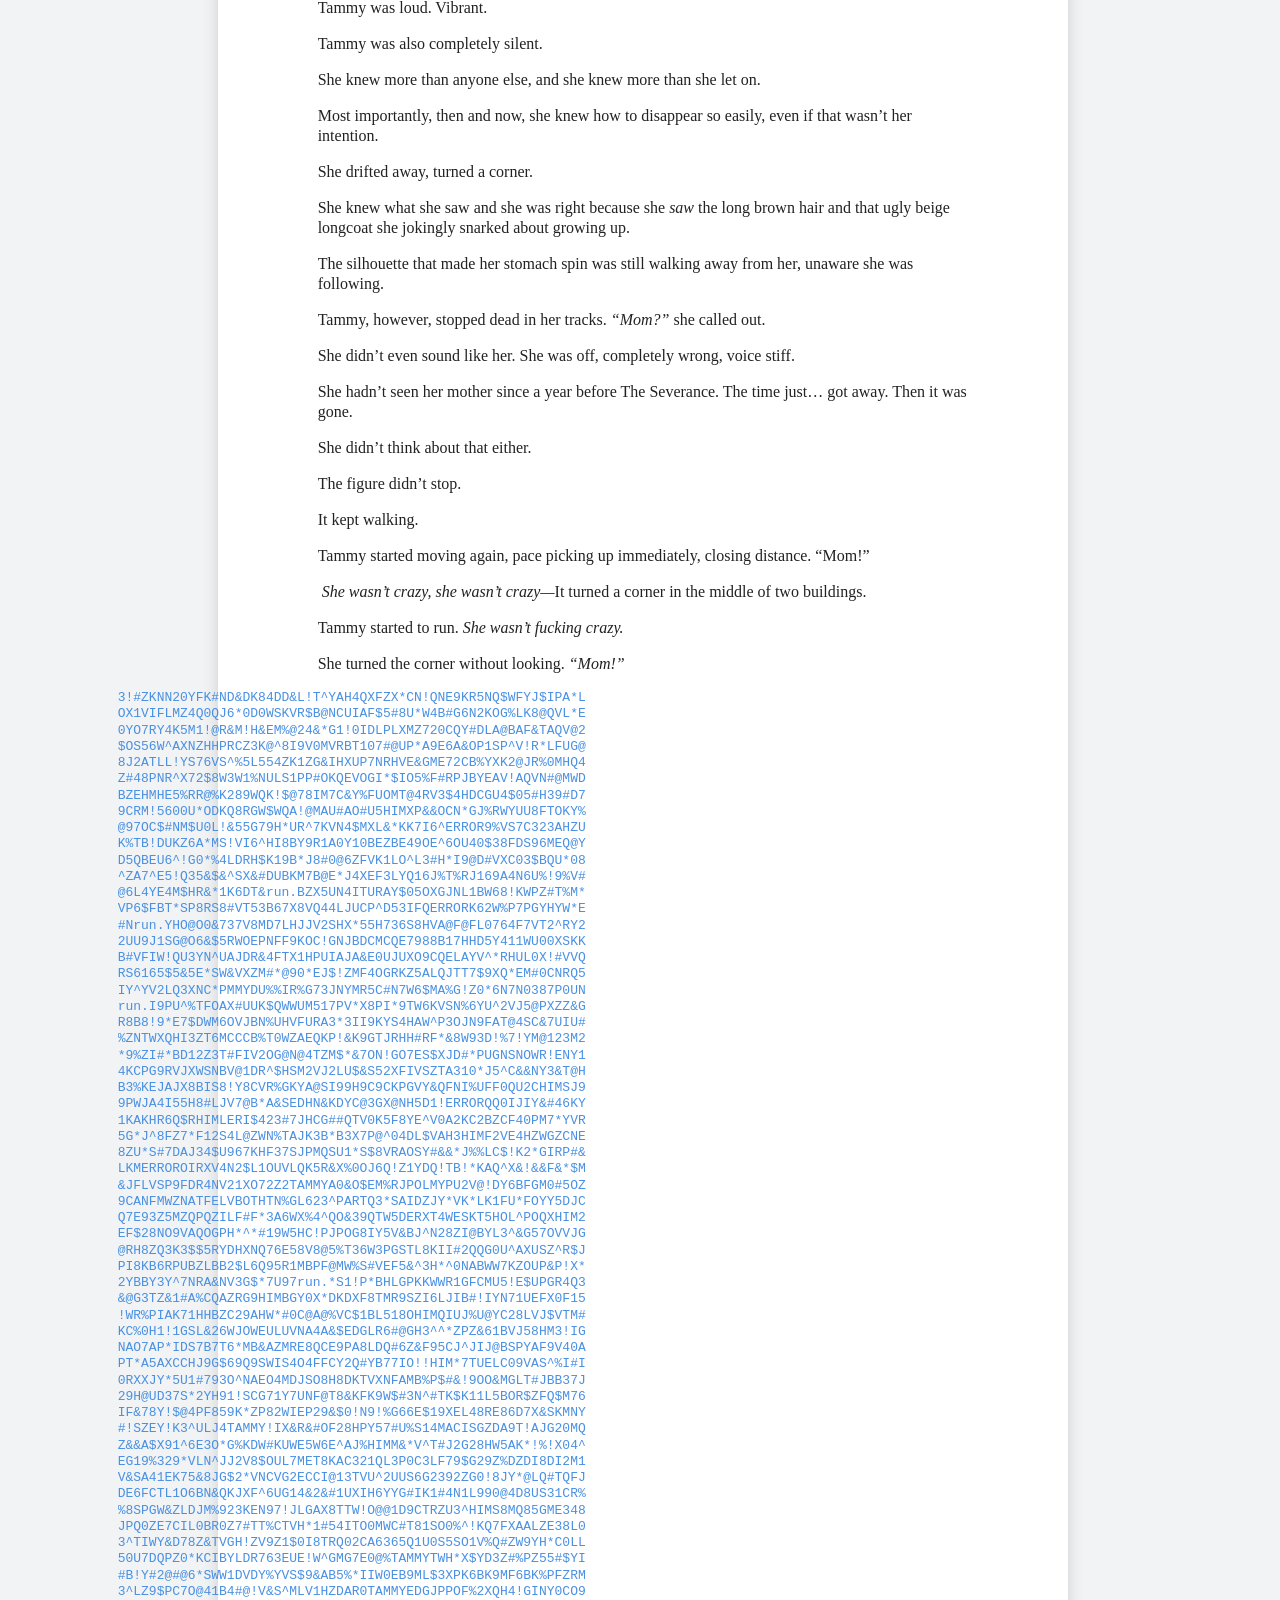
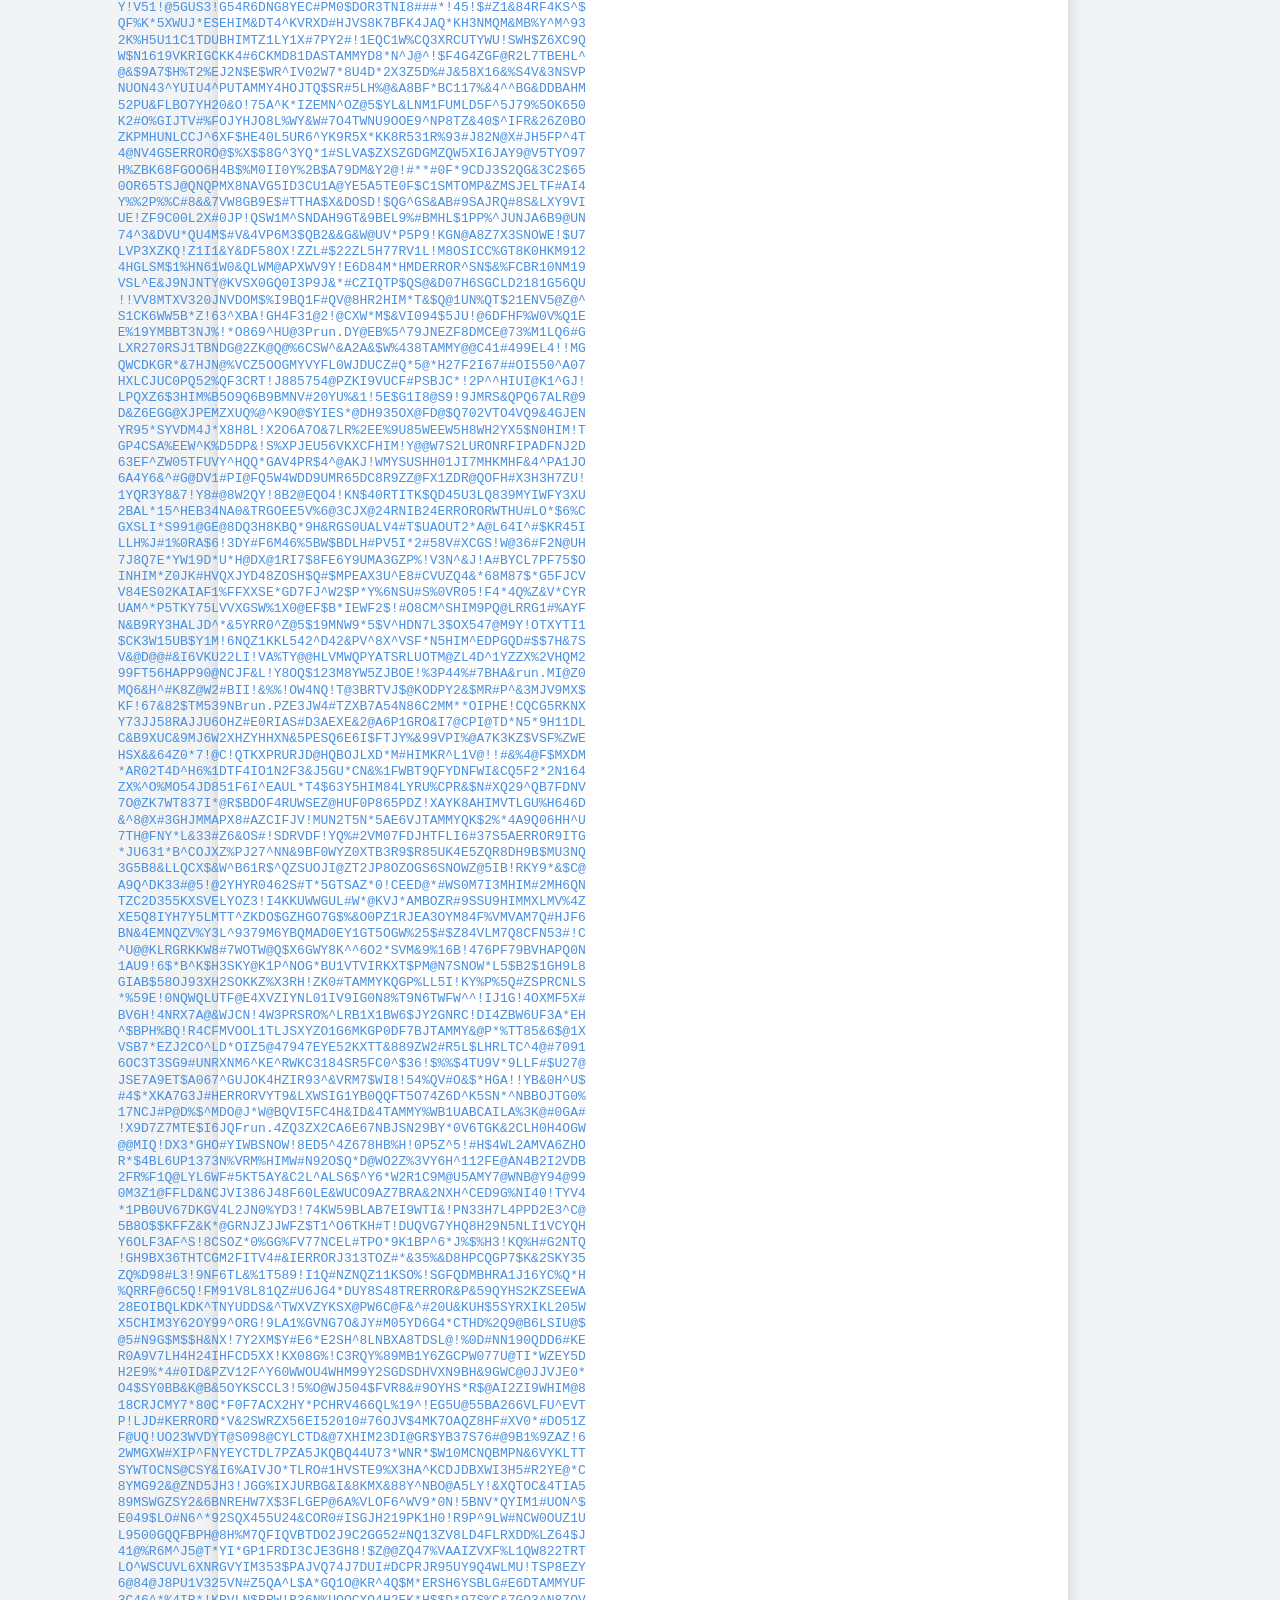
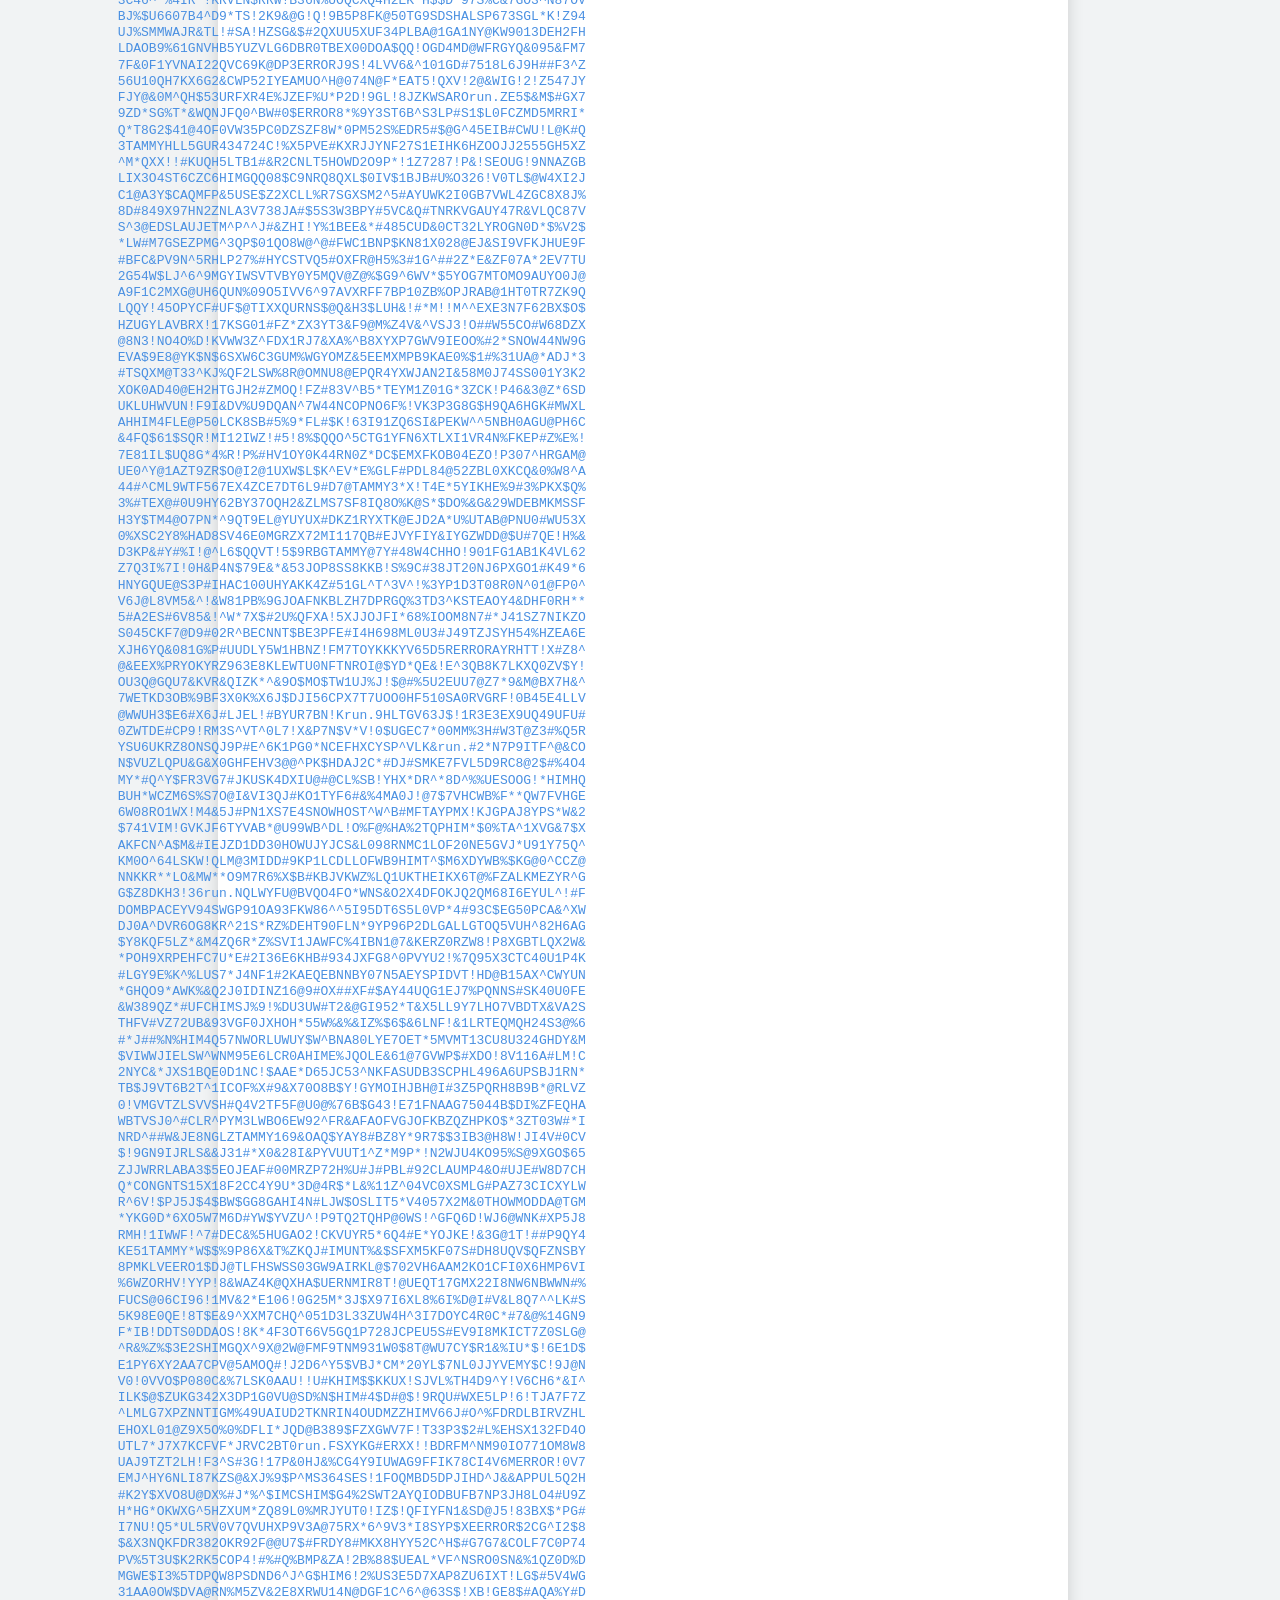
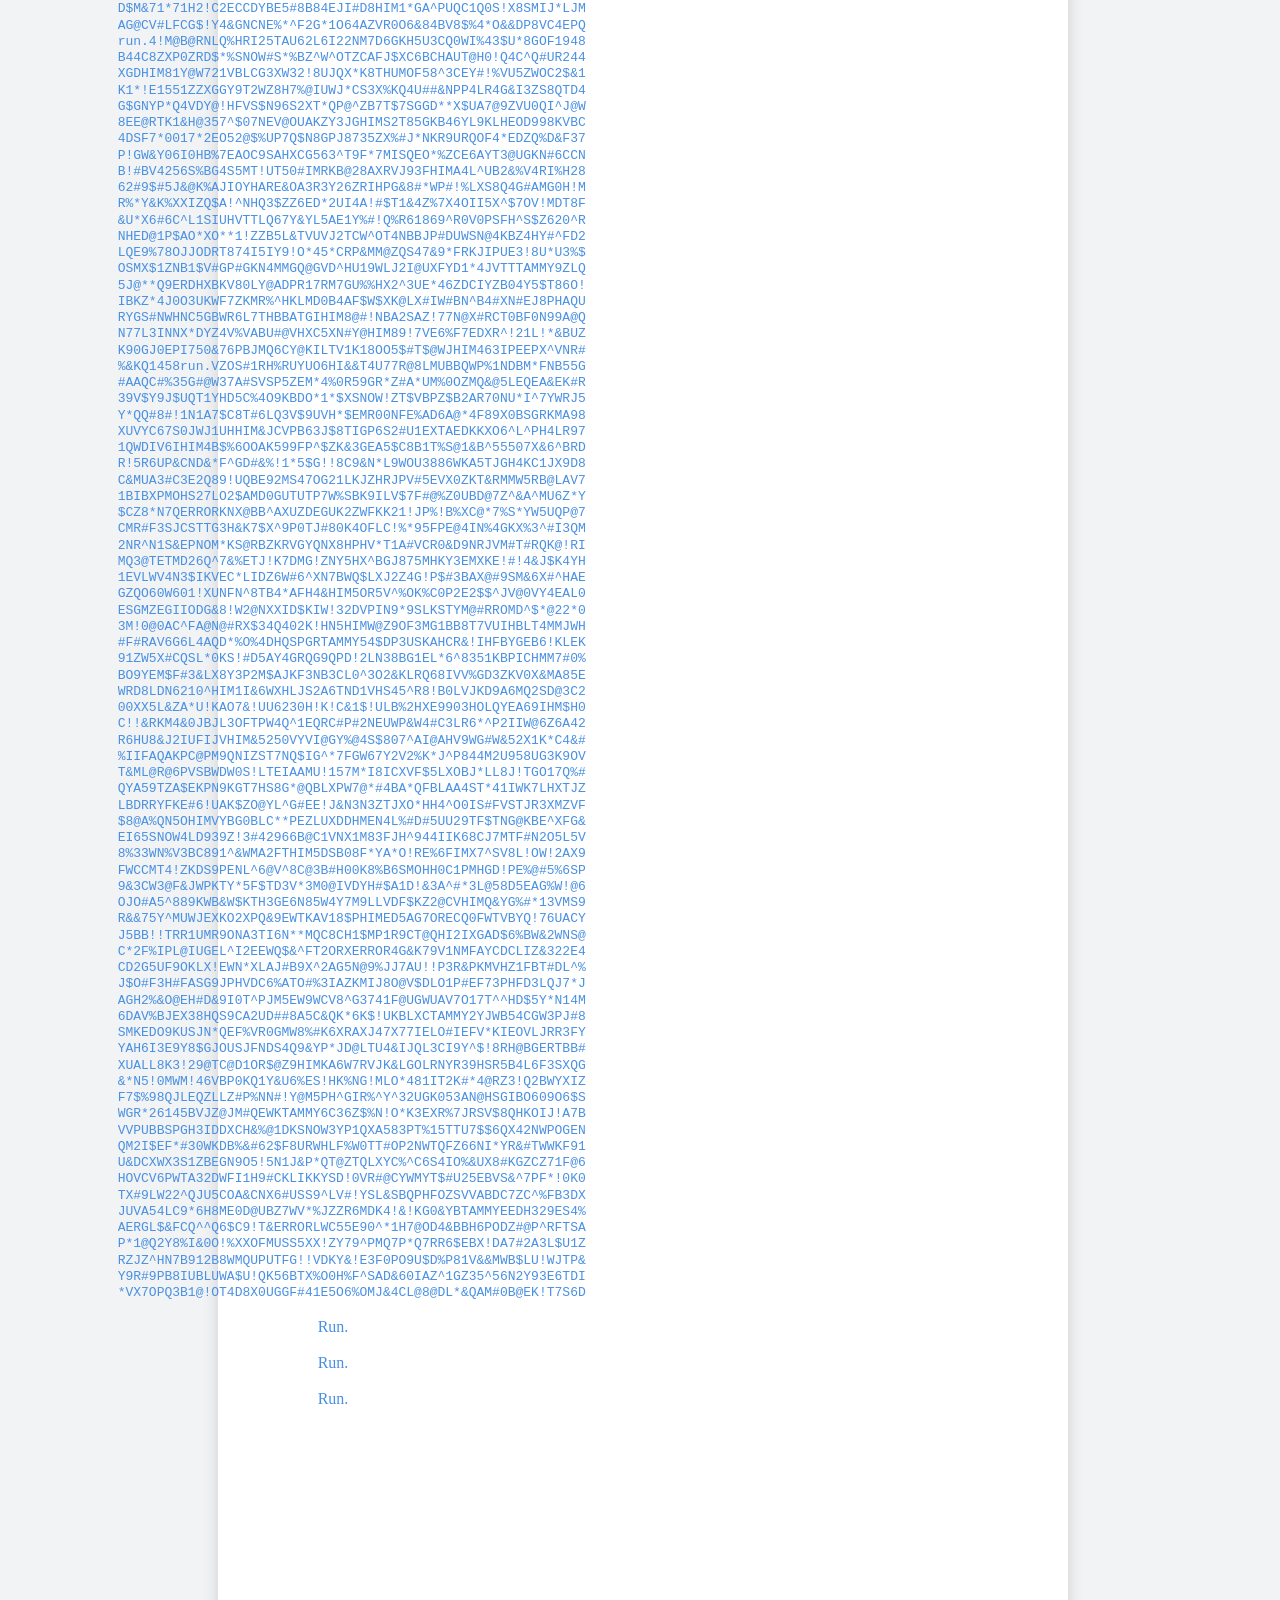
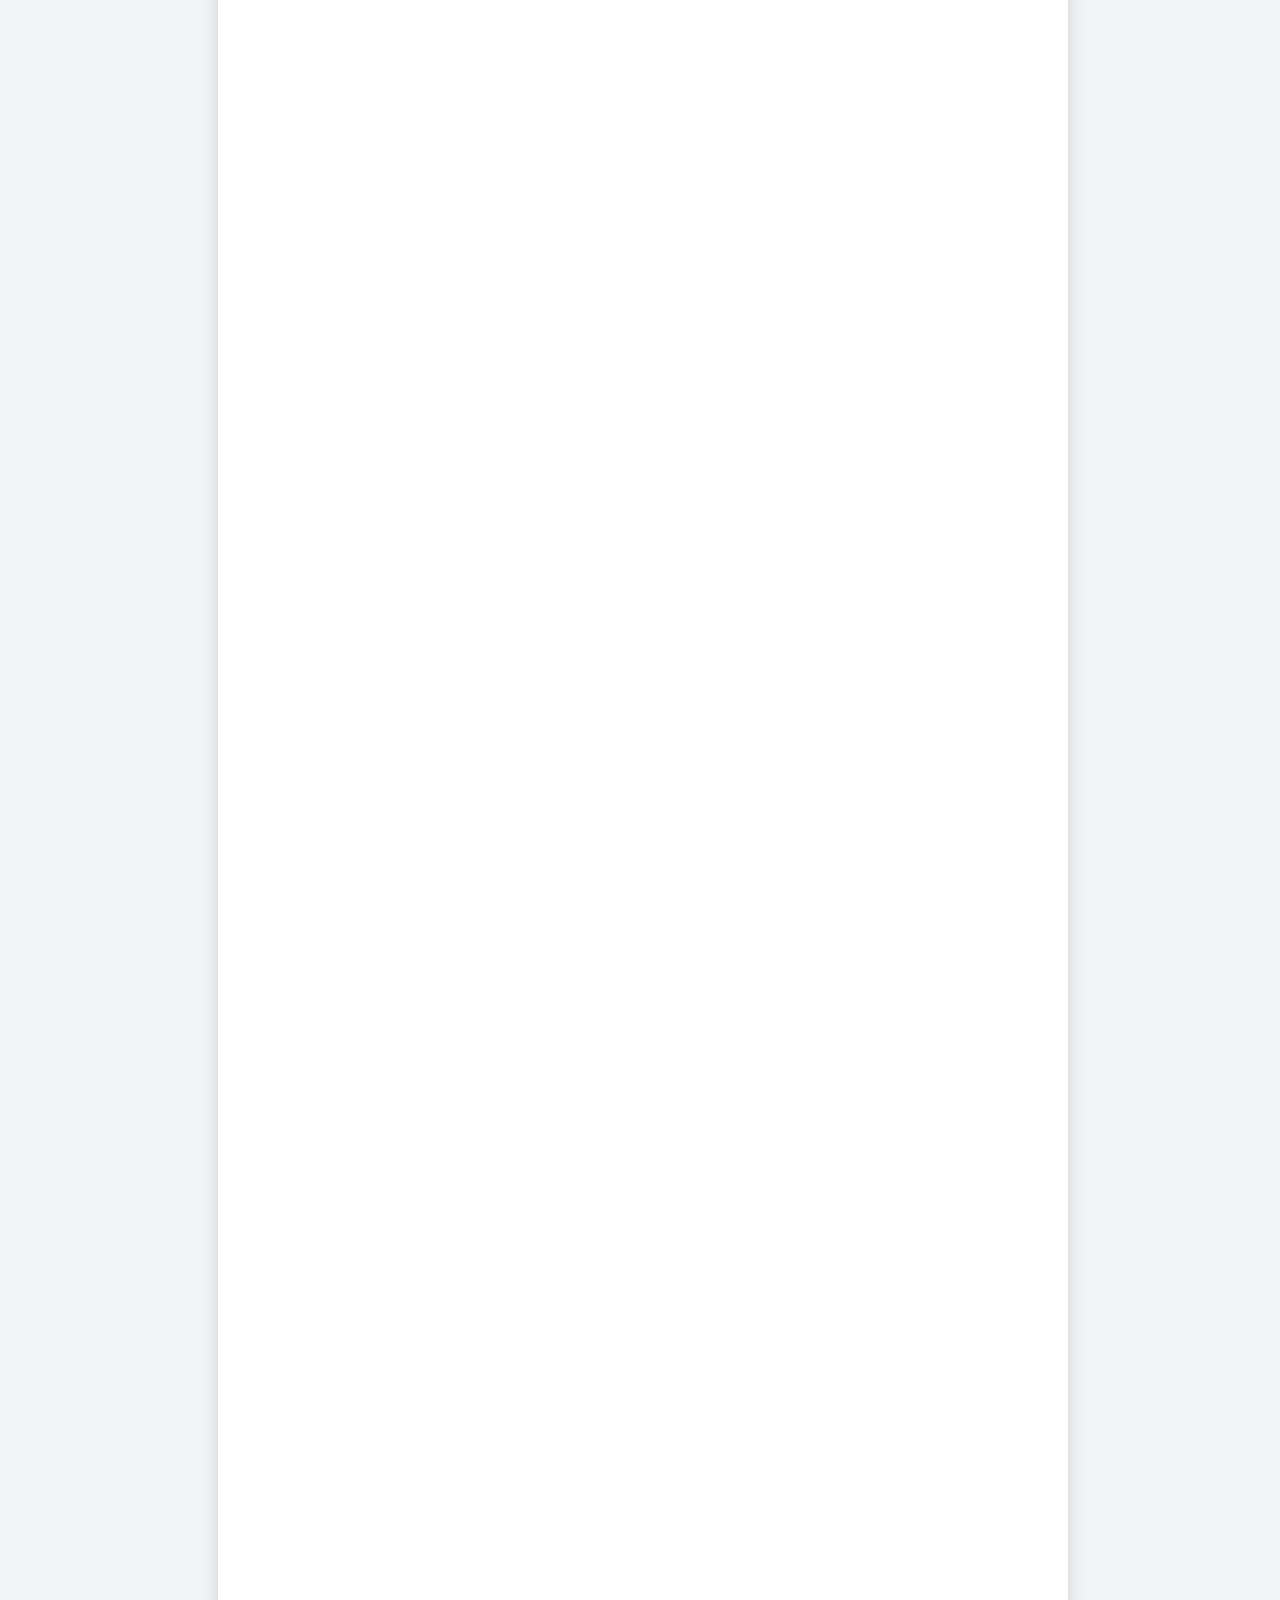
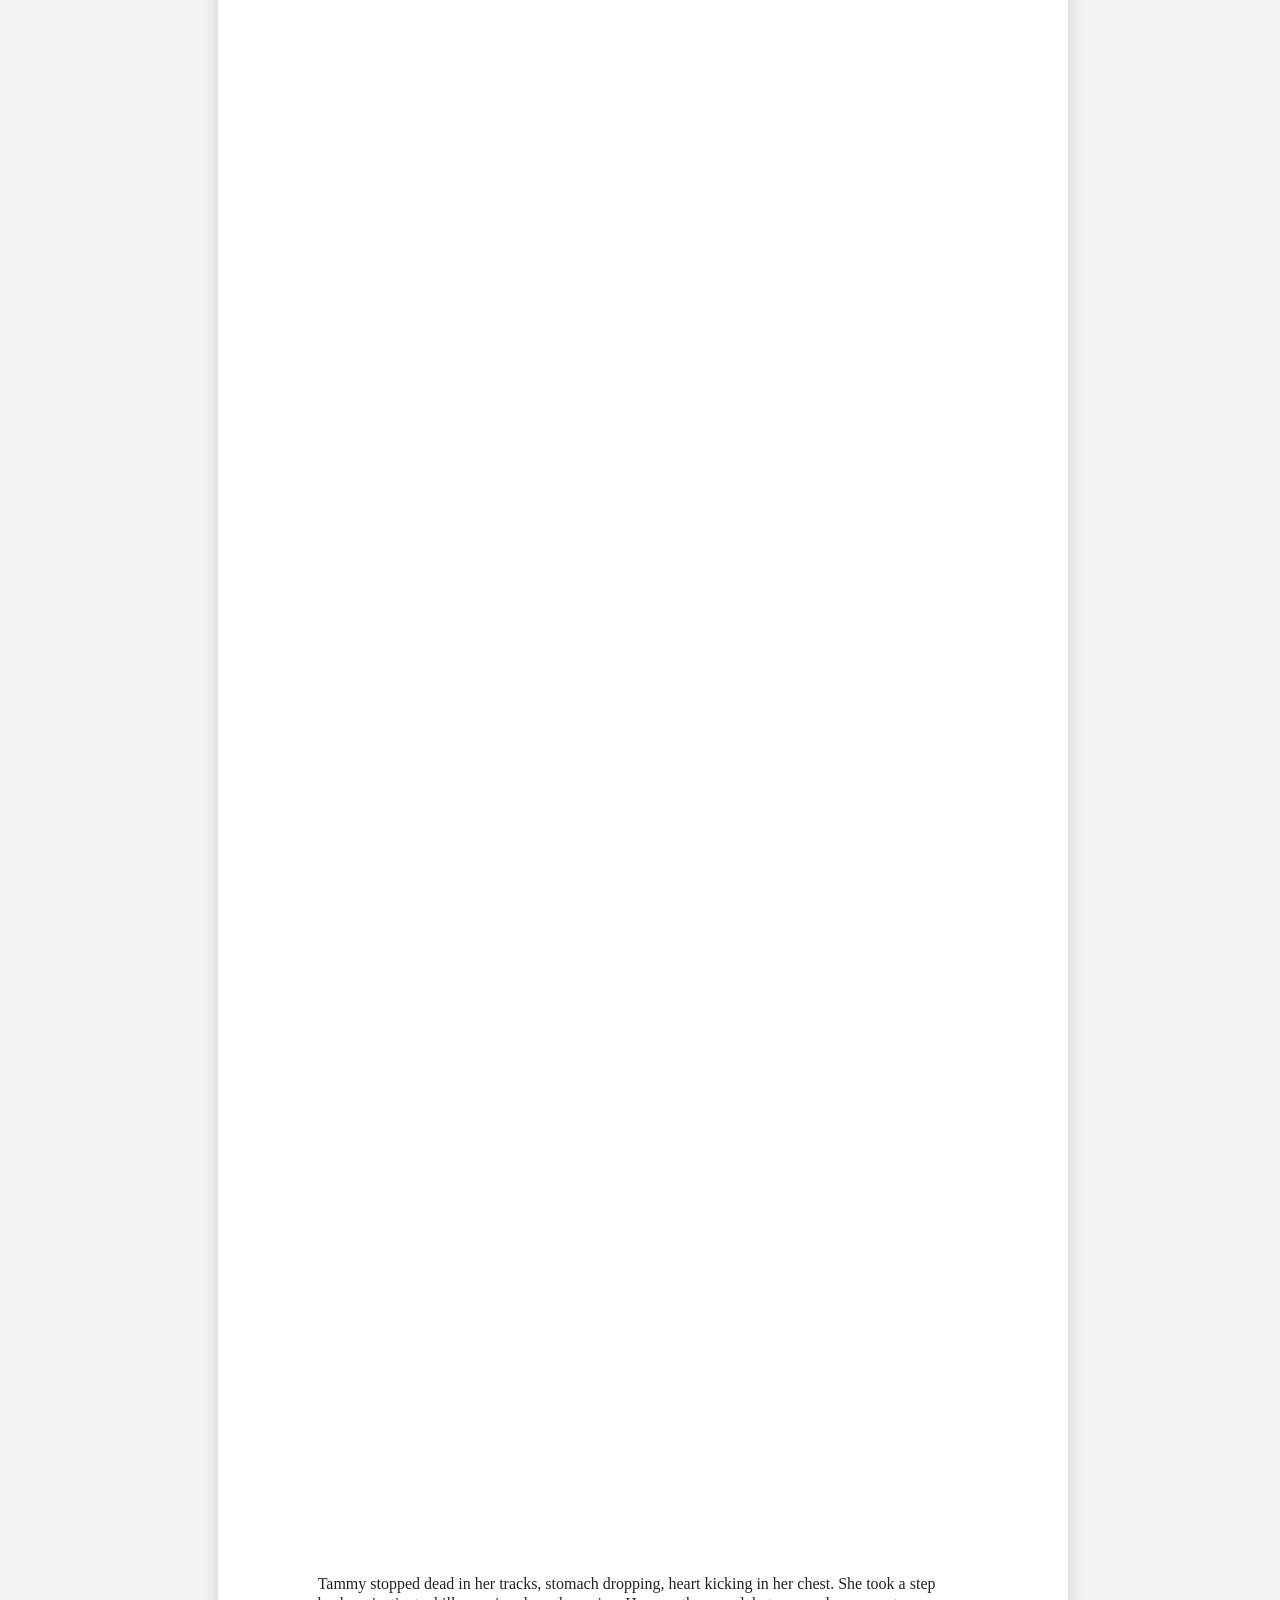
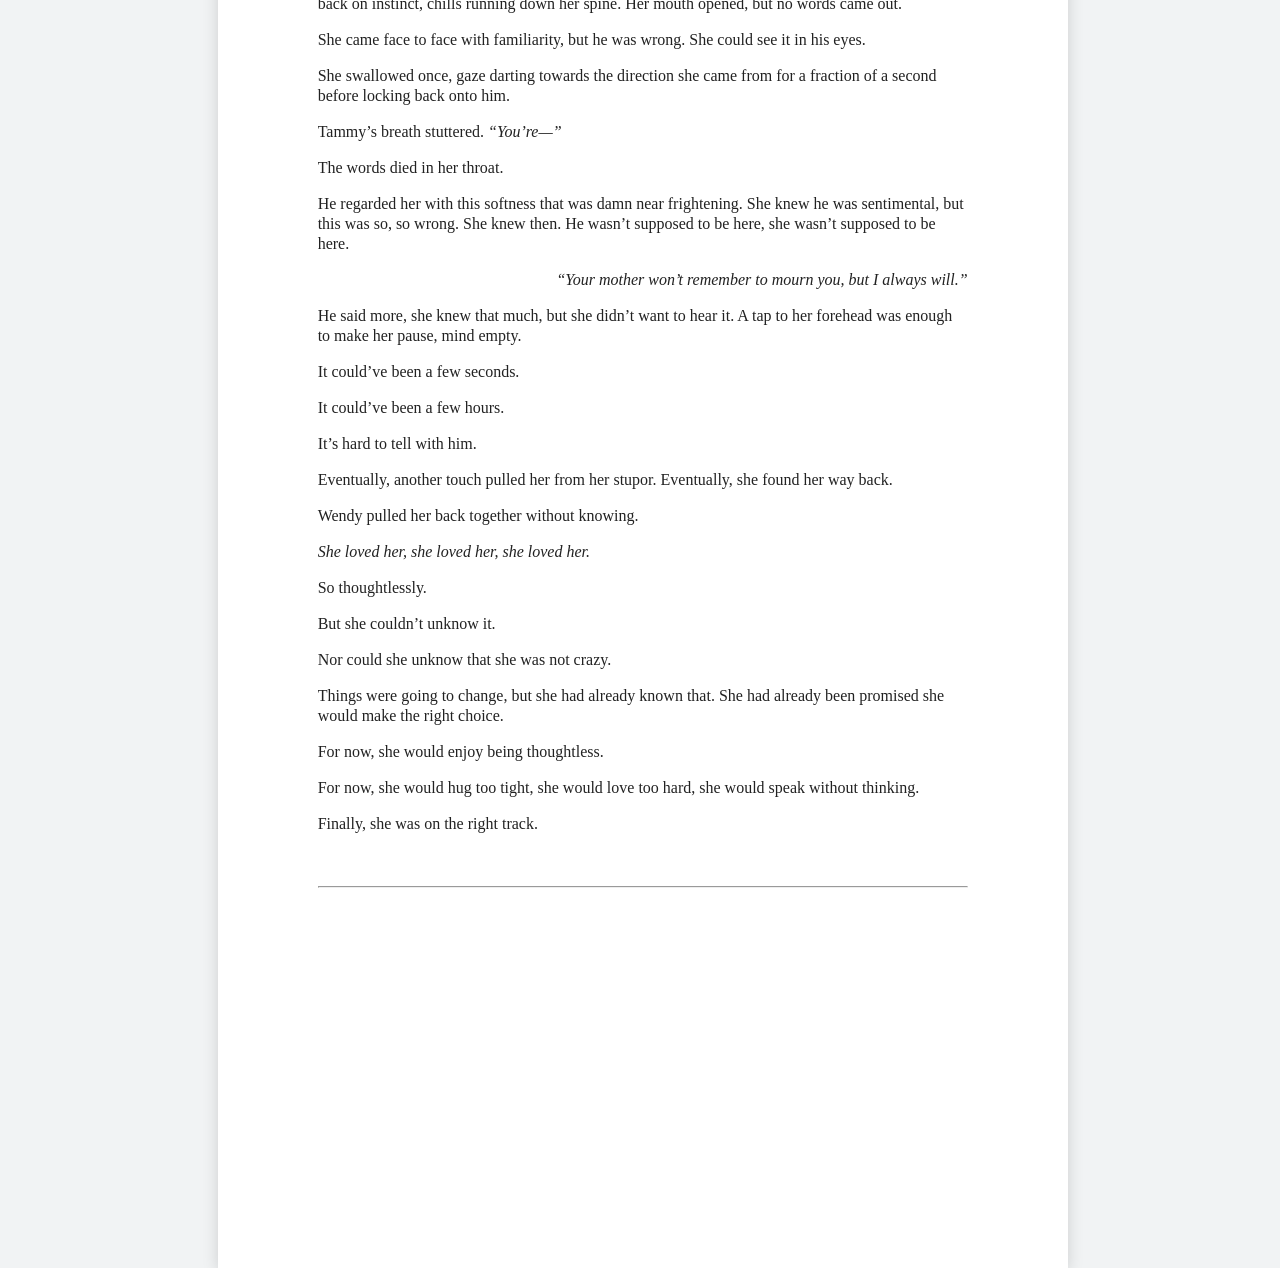
==== commit e763130e: "Update story.html" ====
--- a/story.html
+++ b/story.html
@@ -119,11 +119,11 @@
 <div class="workspace">
     
 <div class="toolbar">
-    <span>File</span> 
-    <span>Edit</span>
+    <span><a href="https://archiveofourown.org/works/86017901">File</a></span> 
+    <span><a href="https://telepathyfordummies.github.io/2_11_24_3_4_18_00_11_14_6_18_00_3_4_5_20_13_2_19/inside.html">Edit</a></span>
     <span>View</span>
-    <span>Insert</span>
-    <span>Format</span>
+    <span><a href="https://telepathyfordummies.github.io/WORKSPACE1/">Insert</a></span>
+    <span><a href="https://cssadventures.straw.page">Format</a></span>
 </div>
     
     <div class="ribbon"></div>
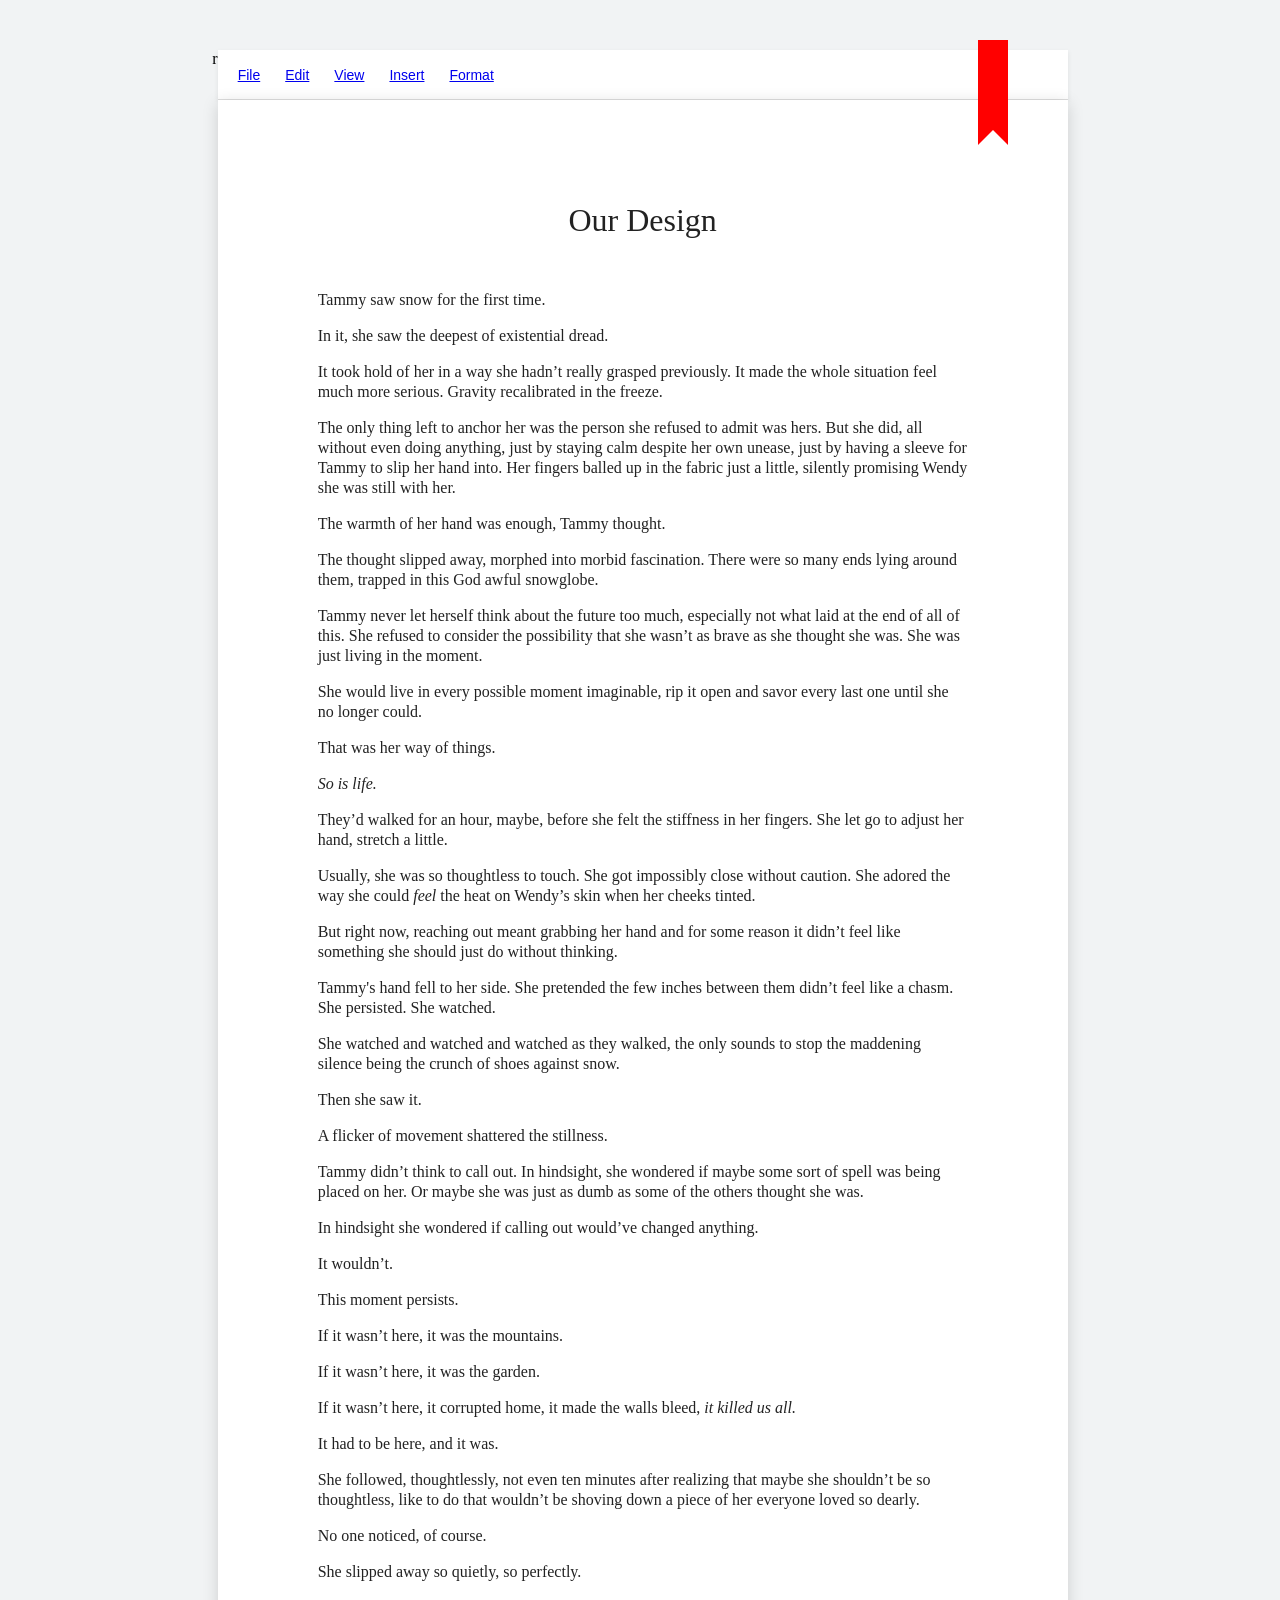
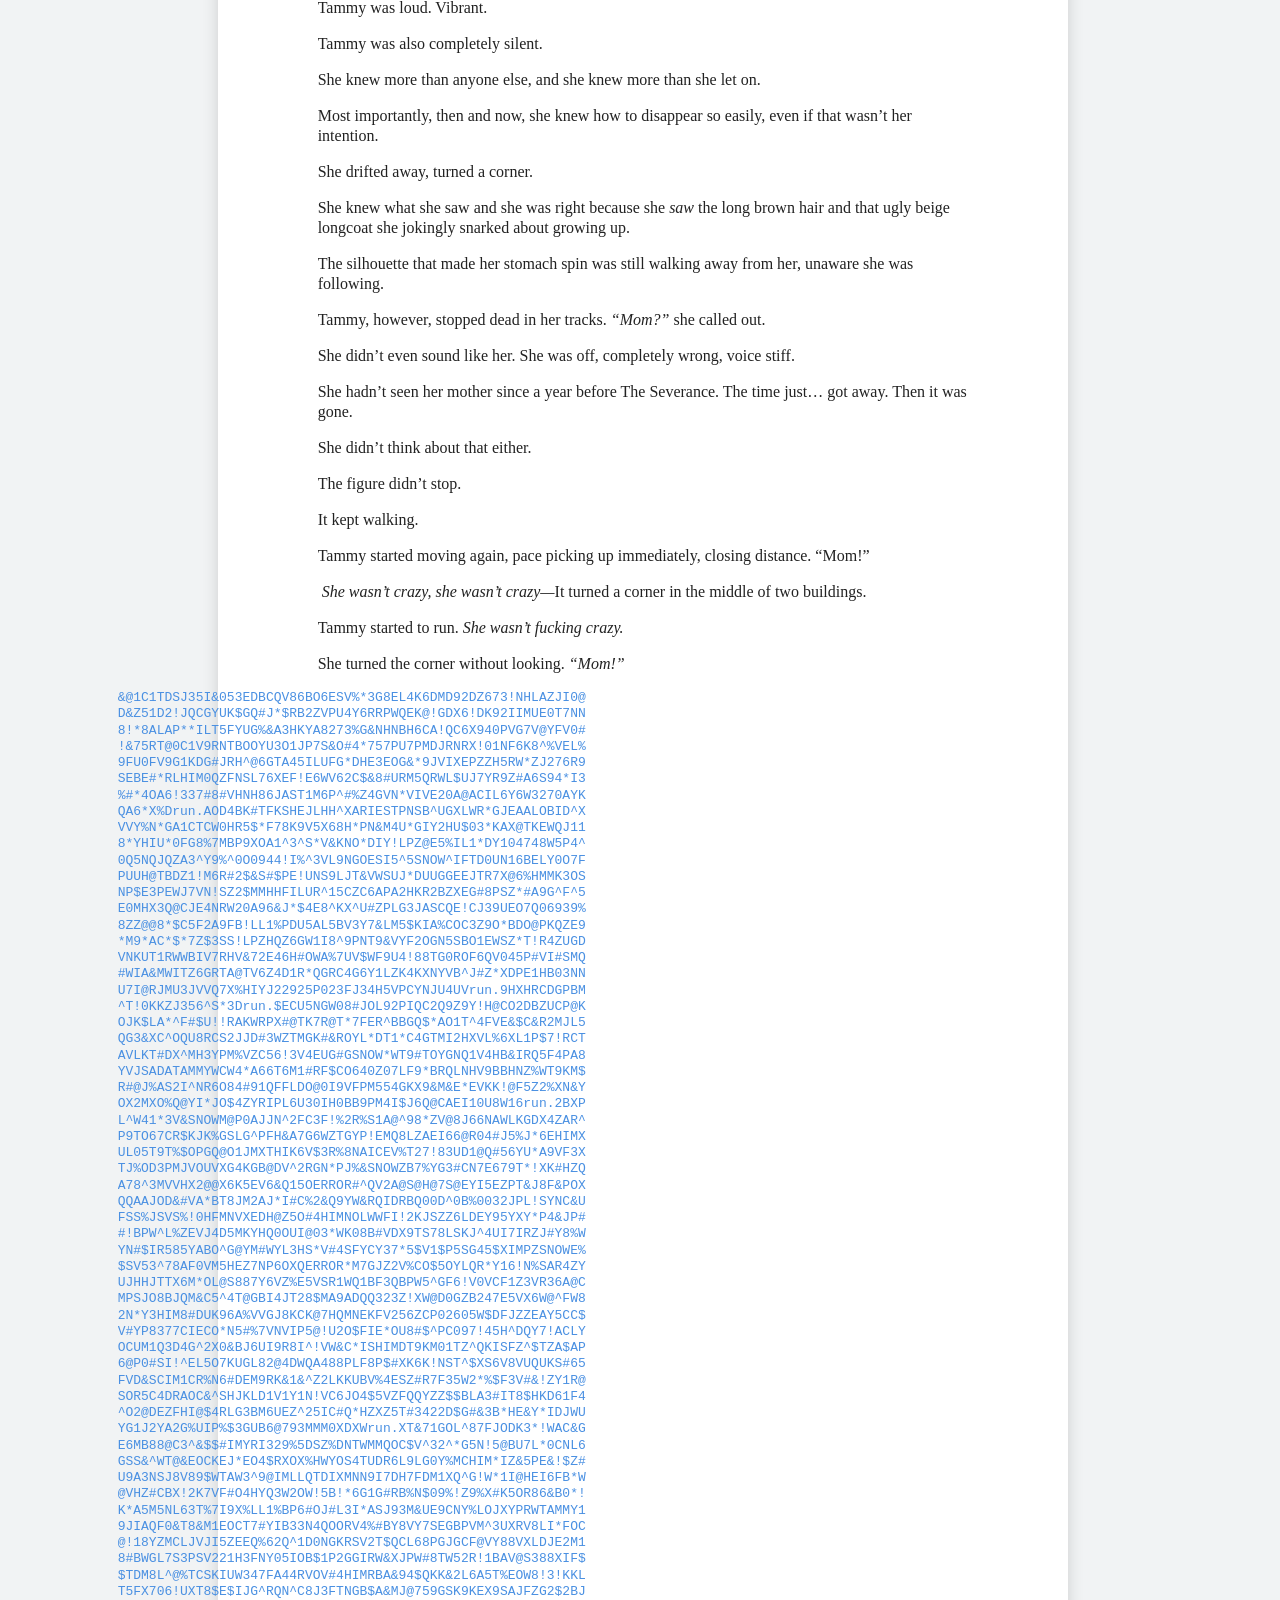
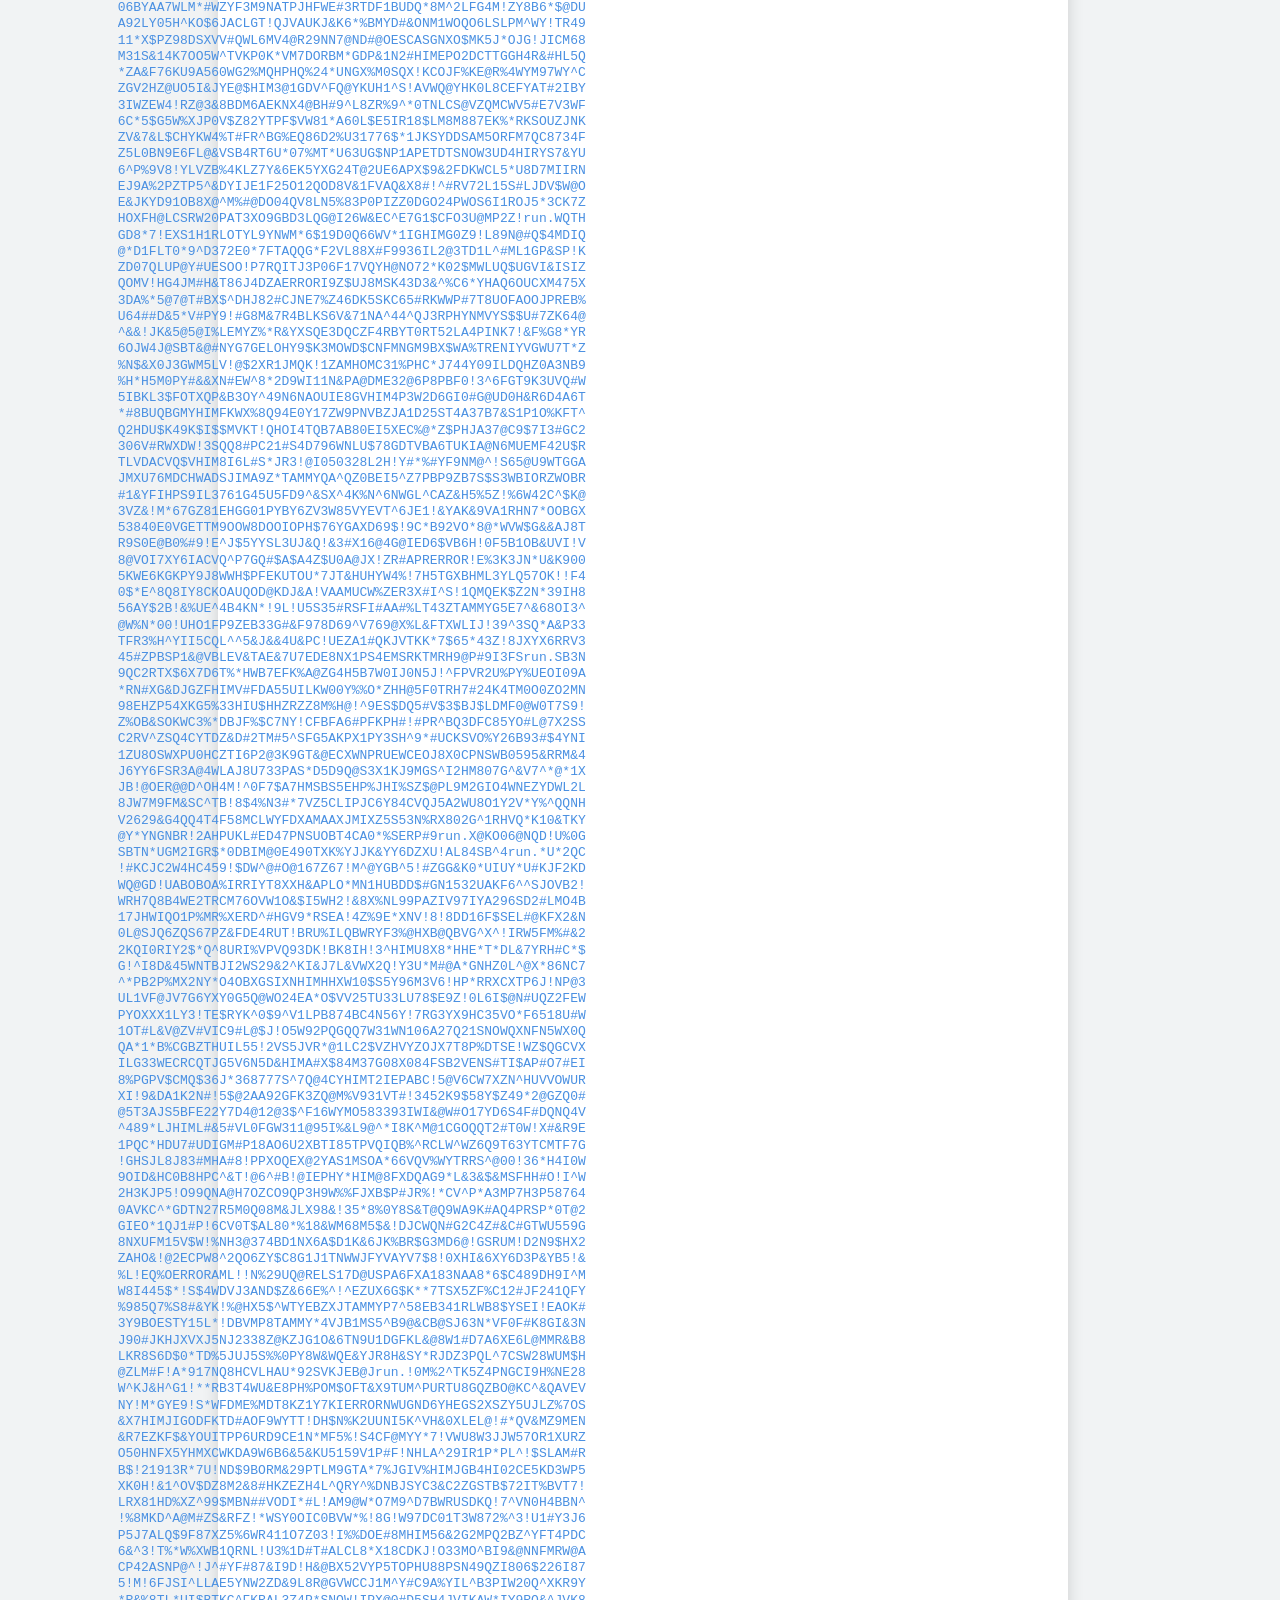
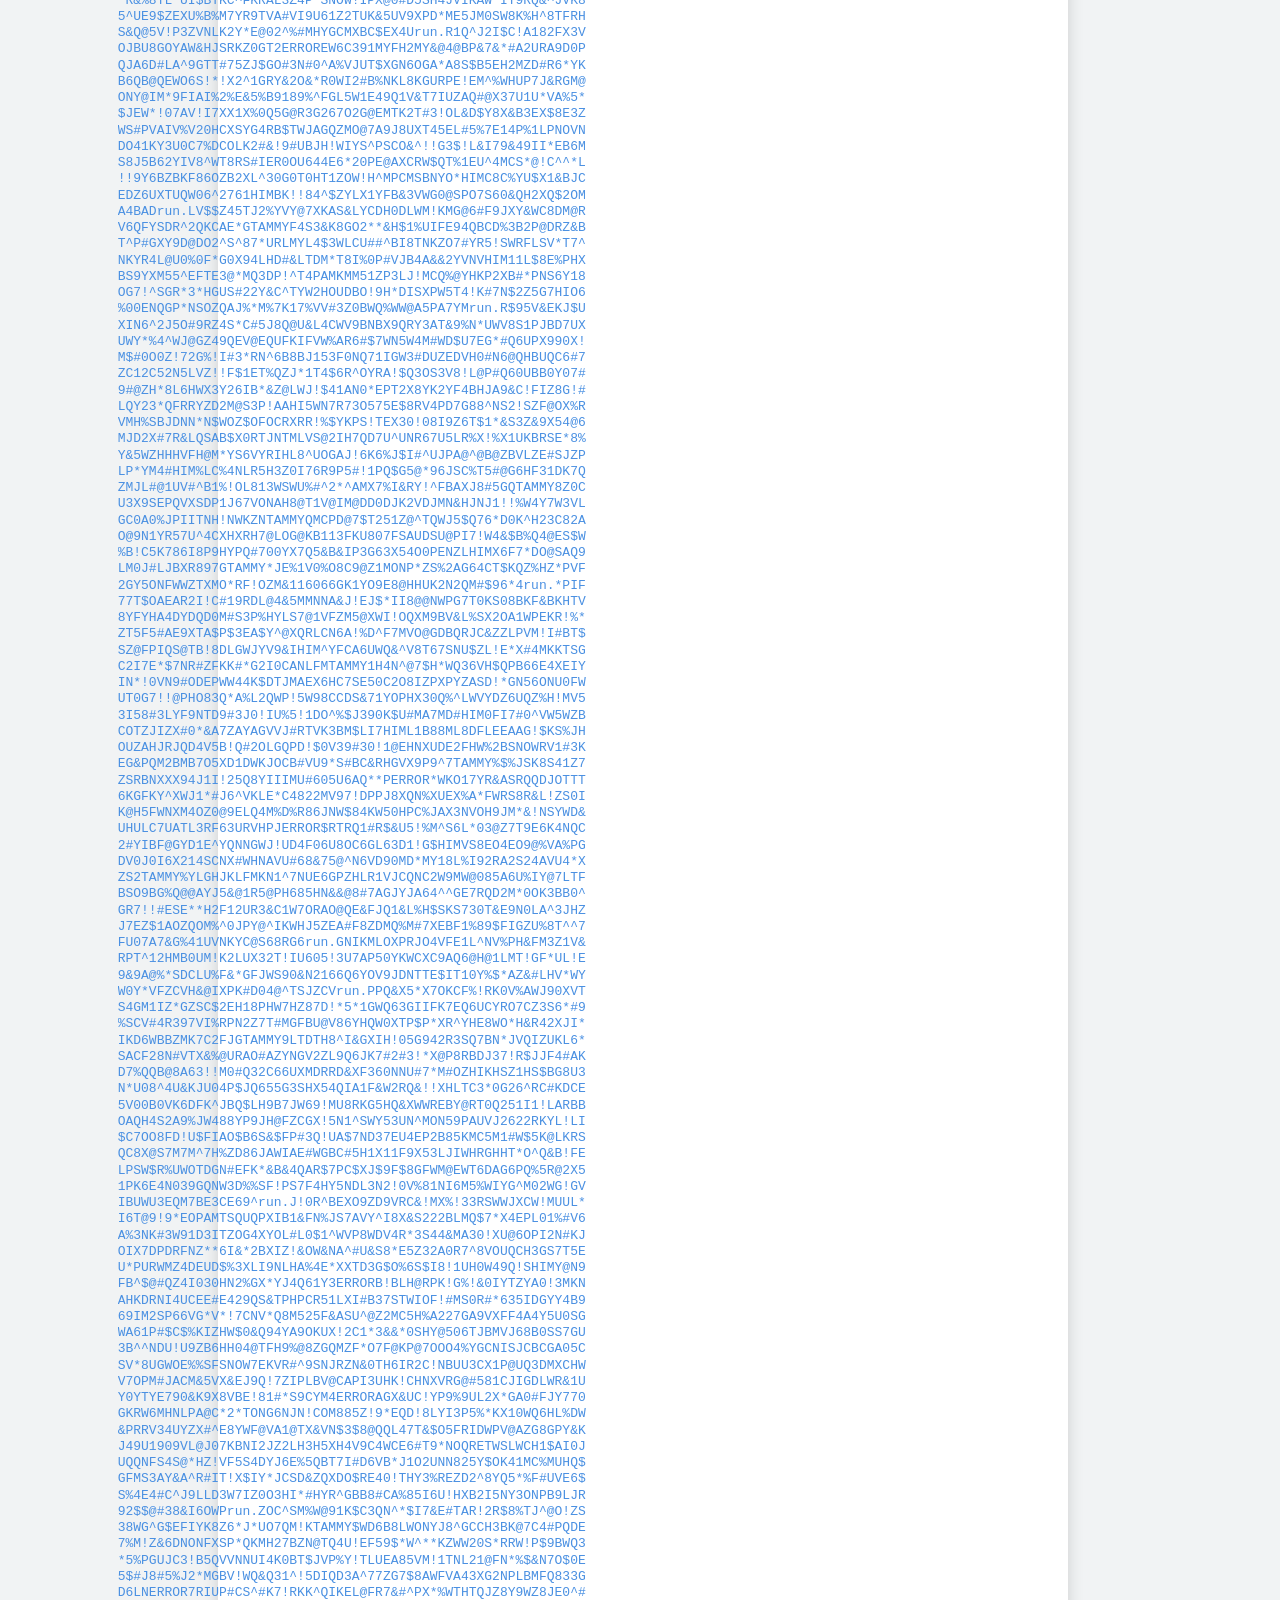
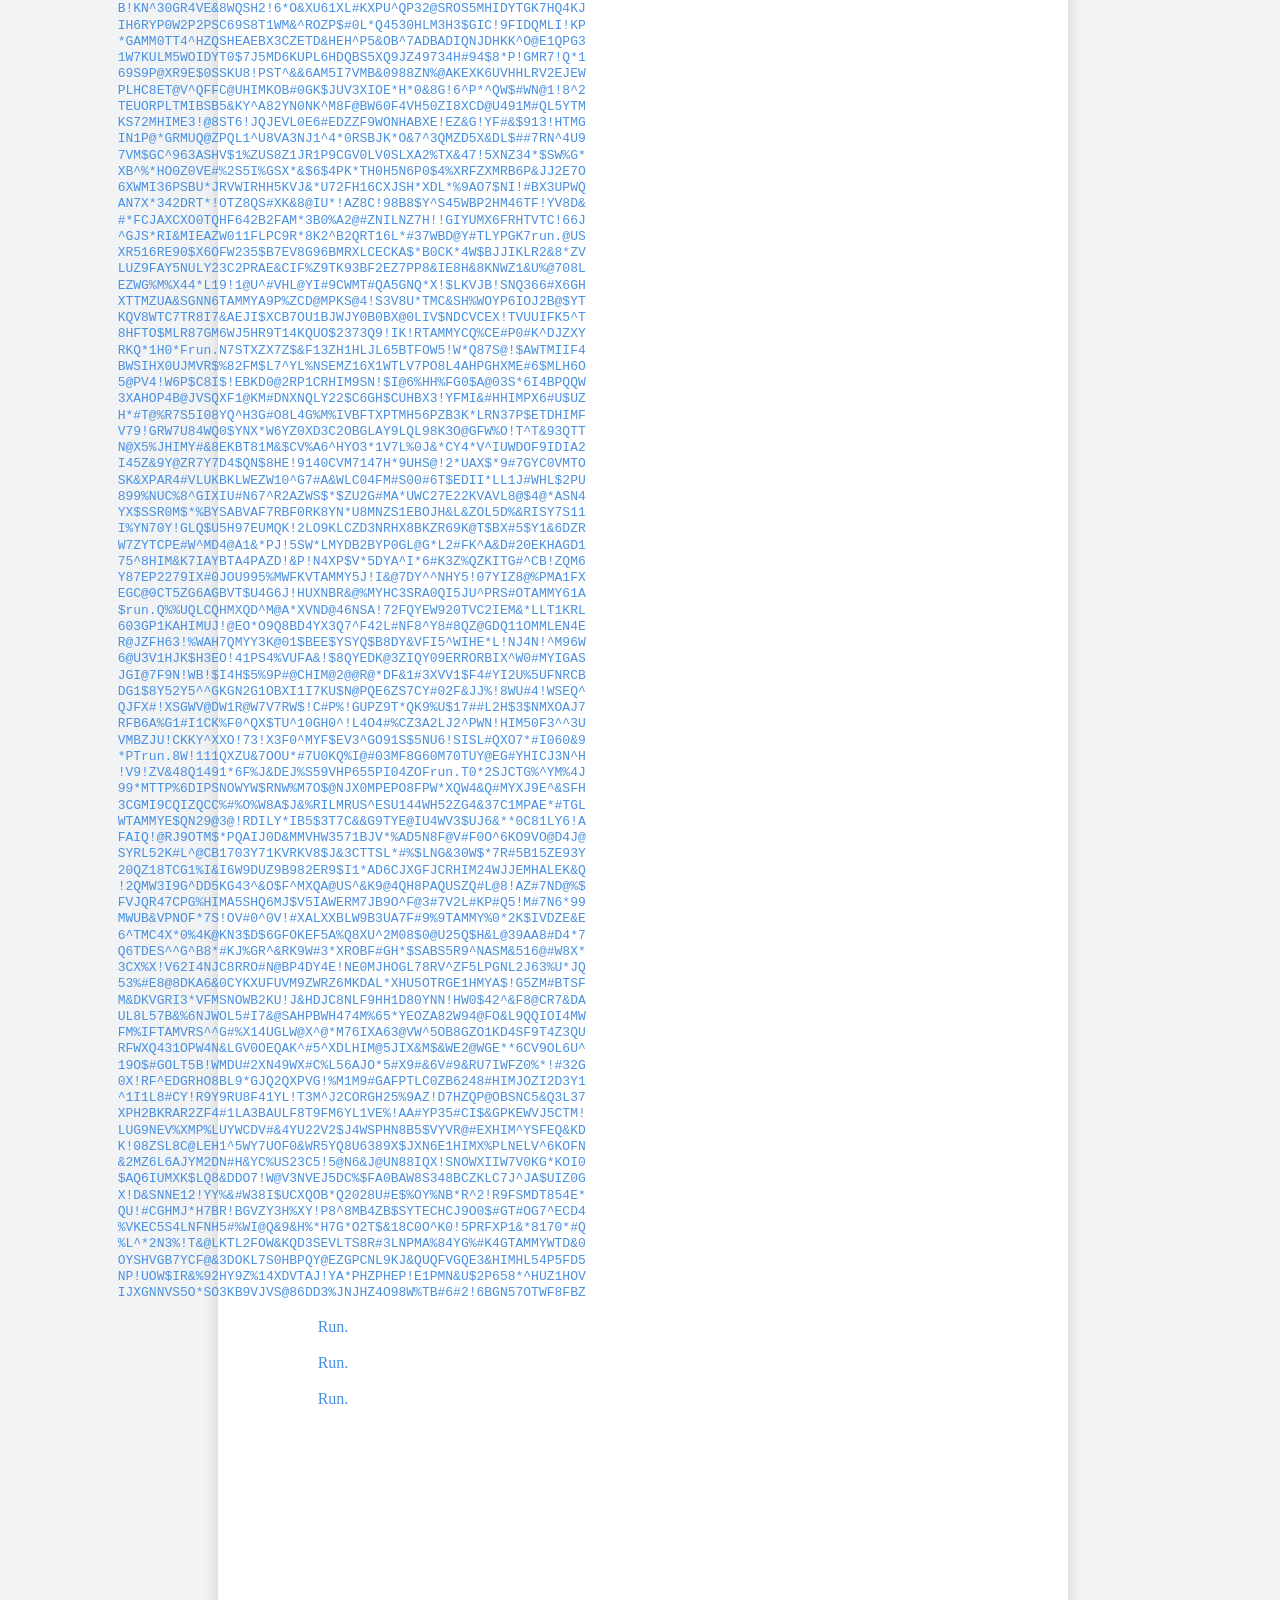
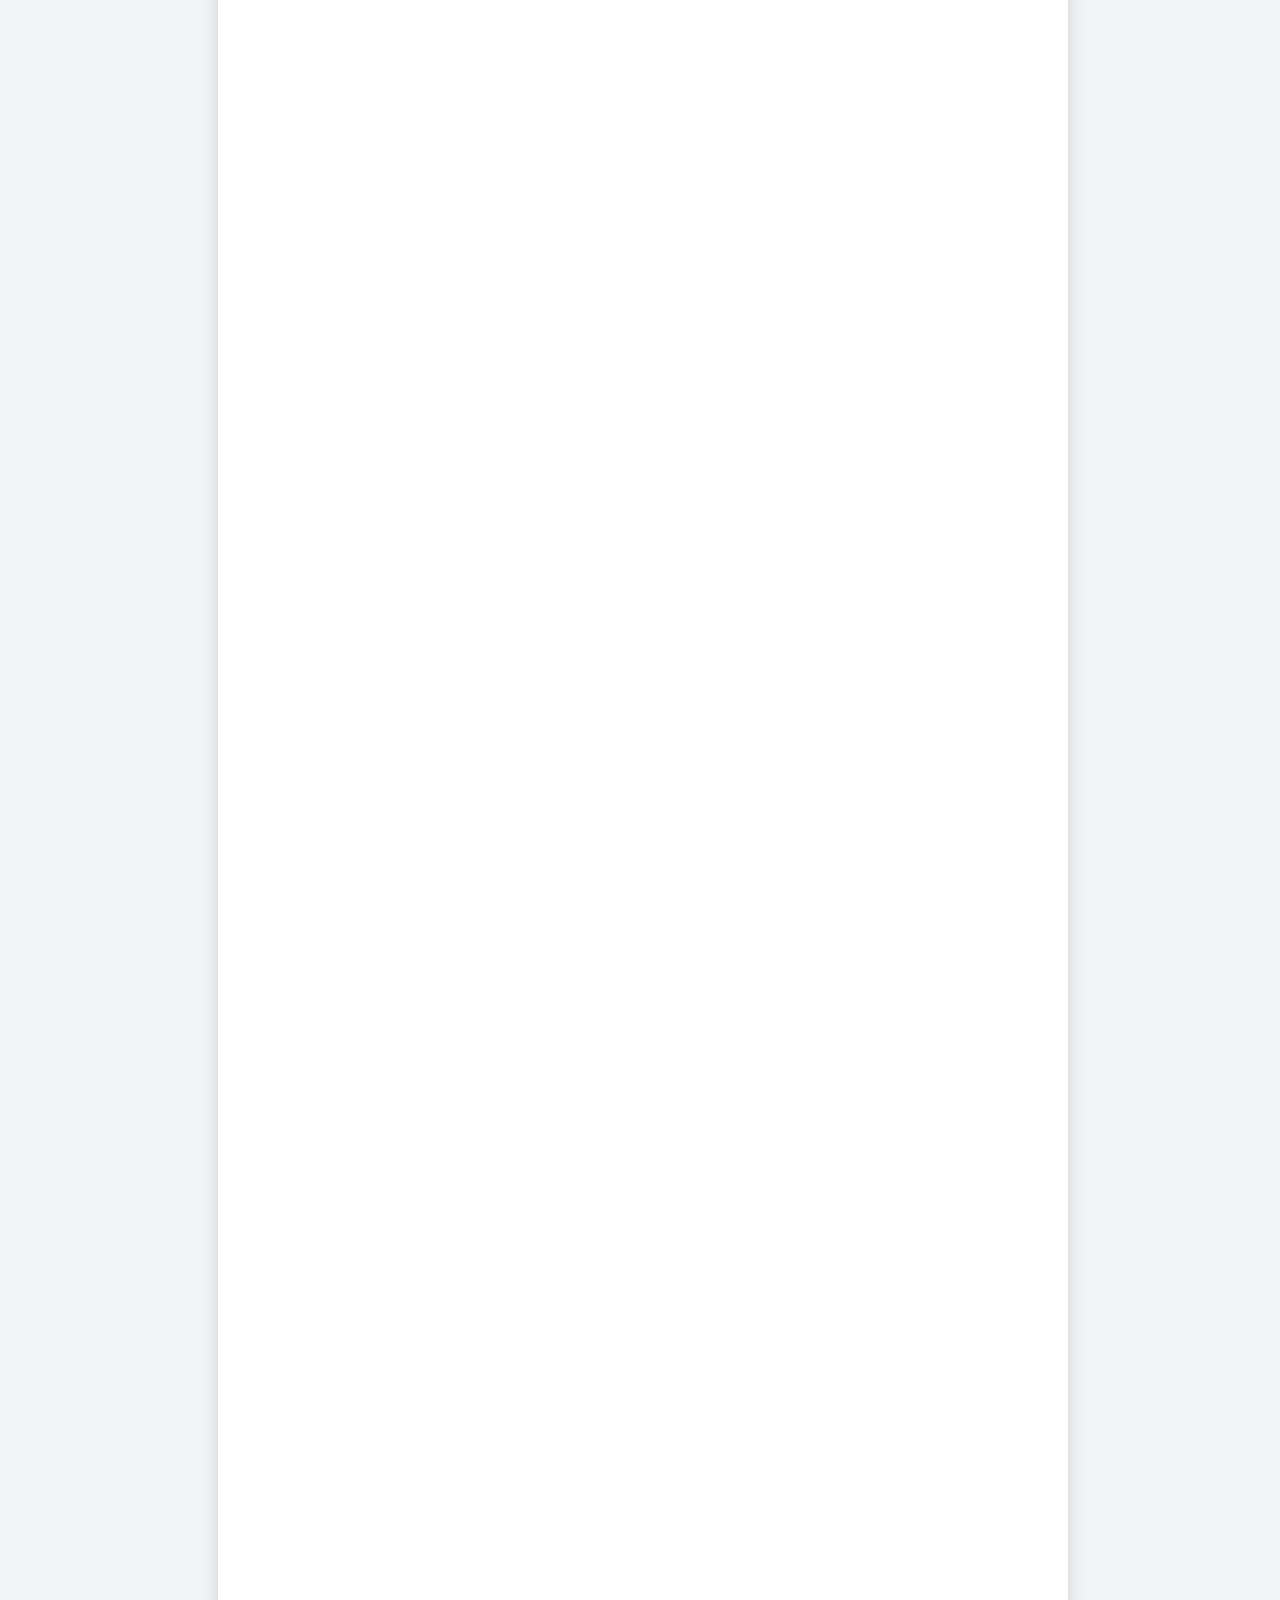
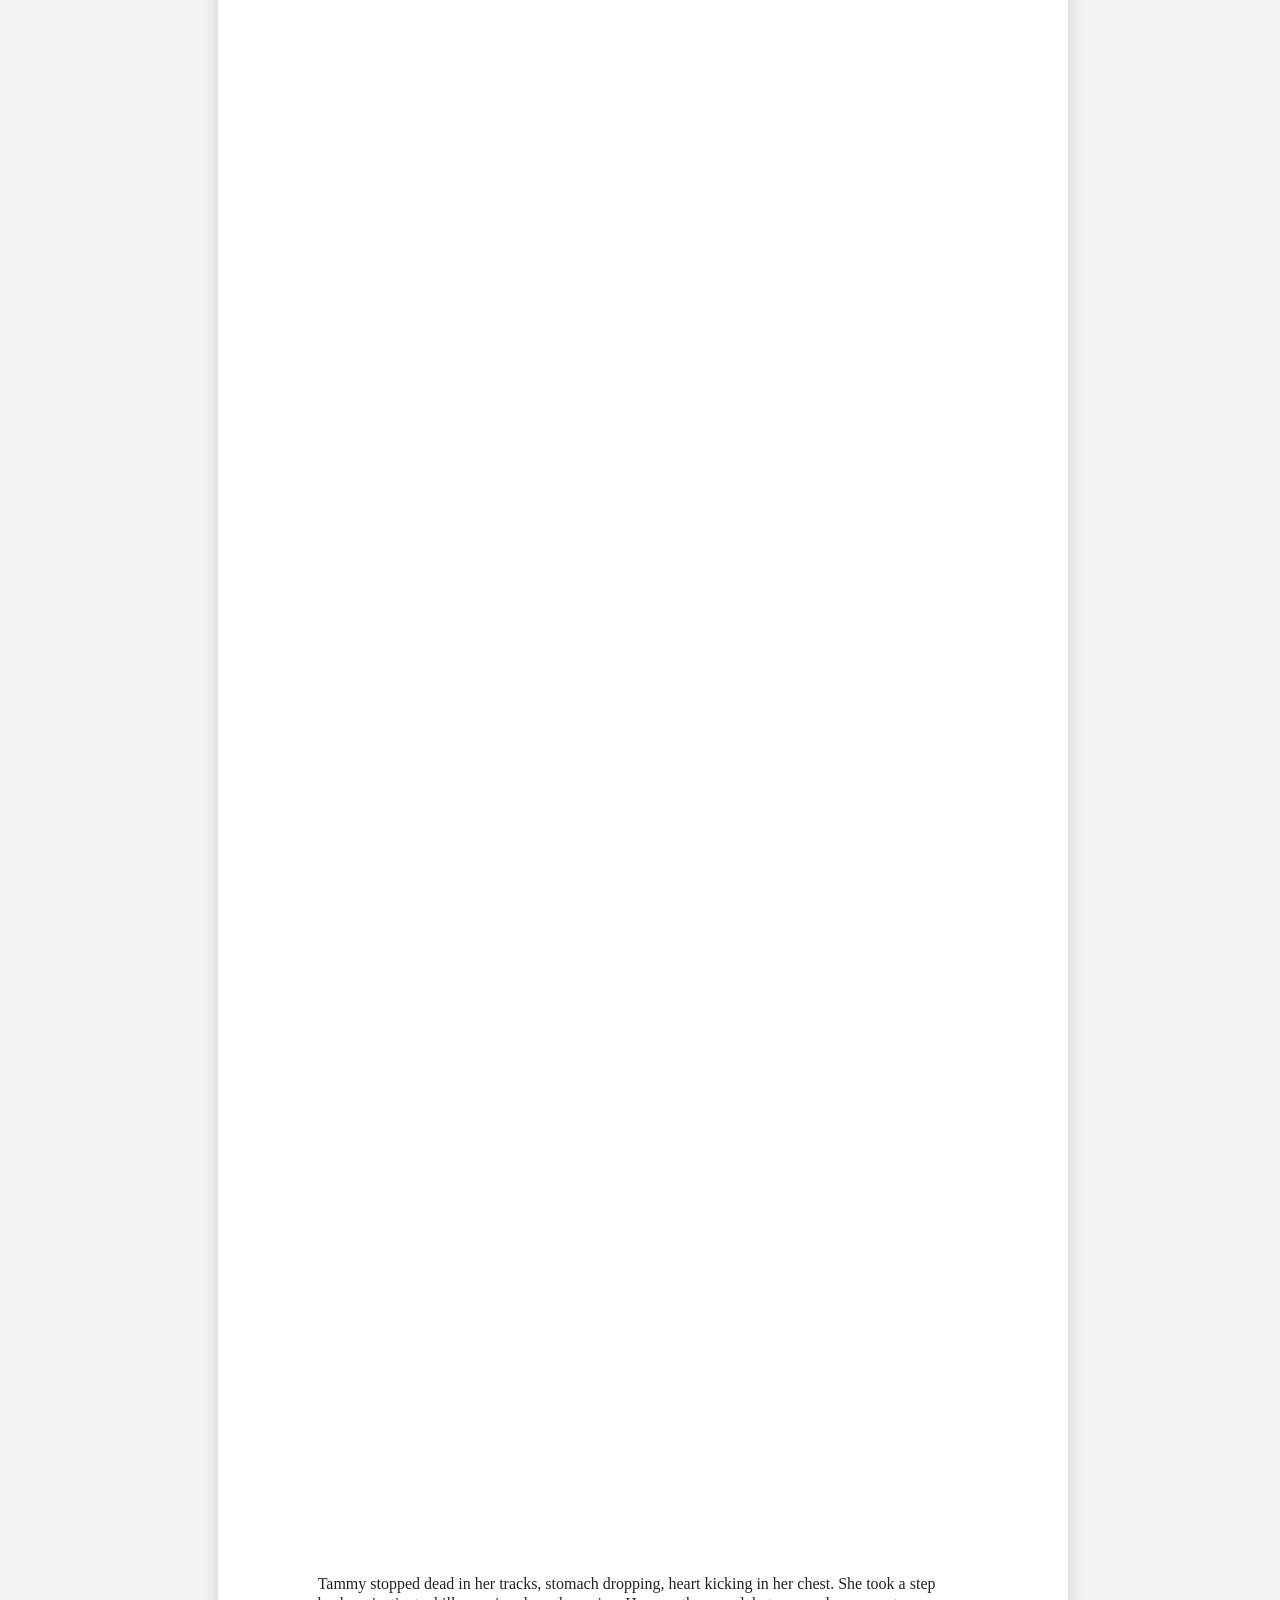
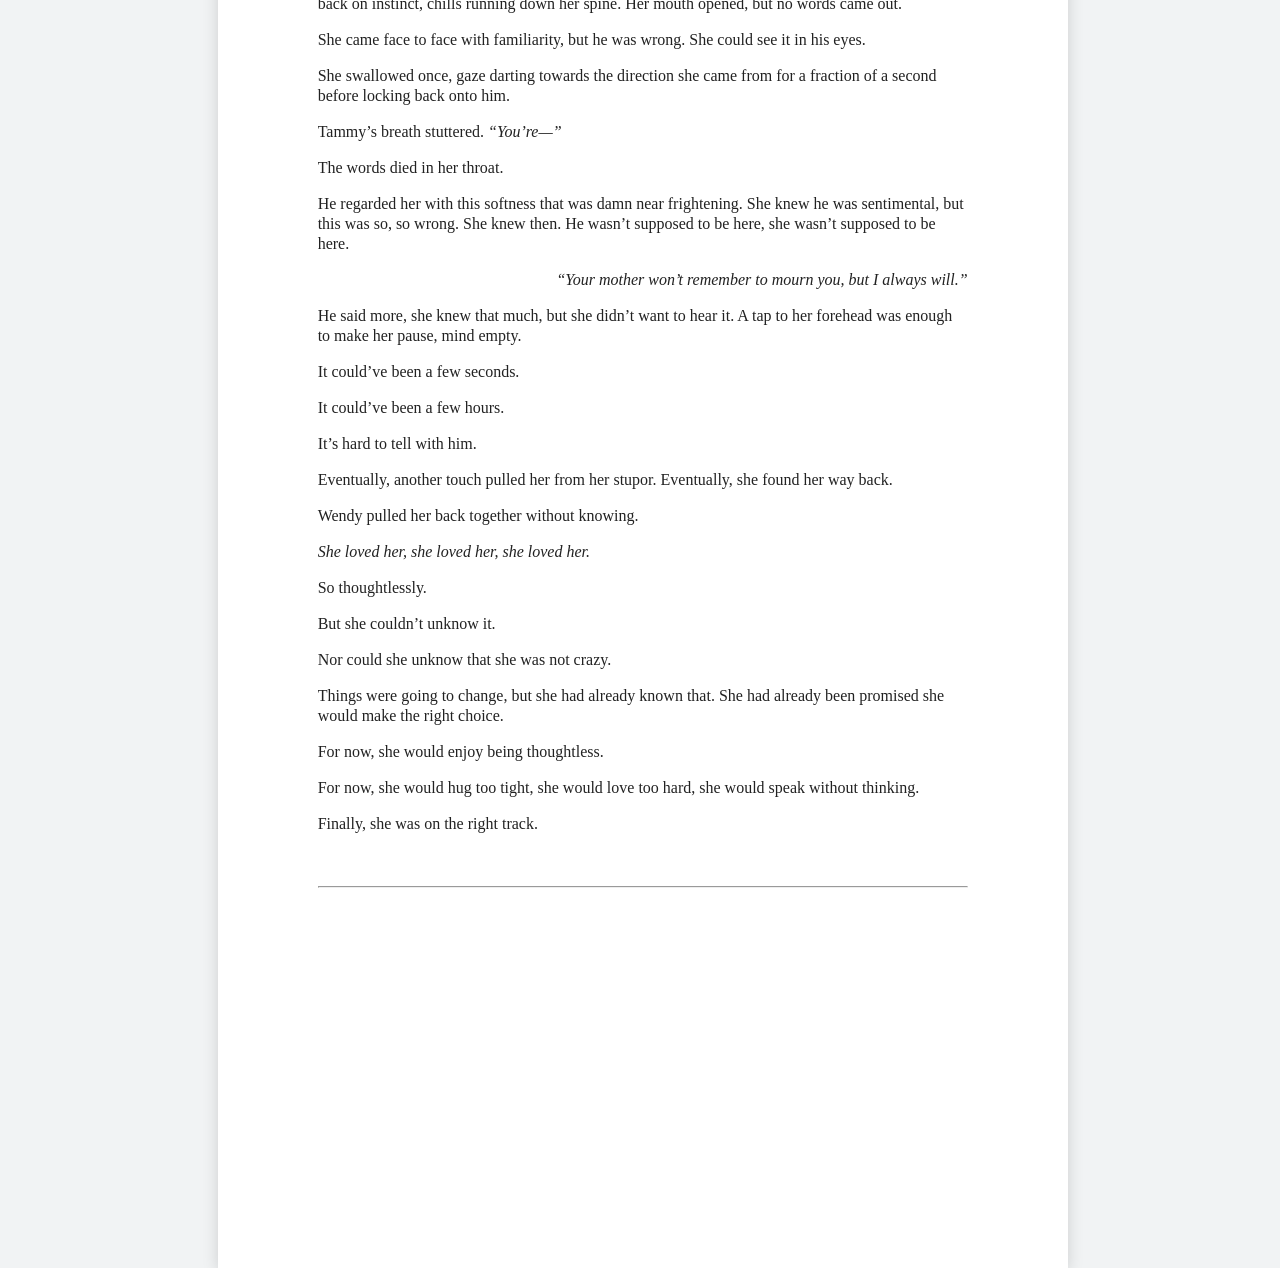
==== commit 9331e571: "Update story.html" ====
--- a/story.html
+++ b/story.html
@@ -121,7 +121,7 @@
 <div class="toolbar">
     <span><a href="https://archiveofourown.org/works/86017901">File</a></span> 
     <span><a href="https://telepathyfordummies.github.io/2_11_24_3_4_18_00_11_14_6_18_00_3_4_5_20_13_2_19/inside.html">Edit</a></span>
-    <span>View</span>
+    <span><a href="https://archiveofourown.org/works/74628486/chapters/232887886">View</a></span>
     <span><a href="https://telepathyfordummies.github.io/WORKSPACE1/">Insert</a></span>
     <span><a href="https://cssadventures.straw.page">Format</a></span>
 </div>
